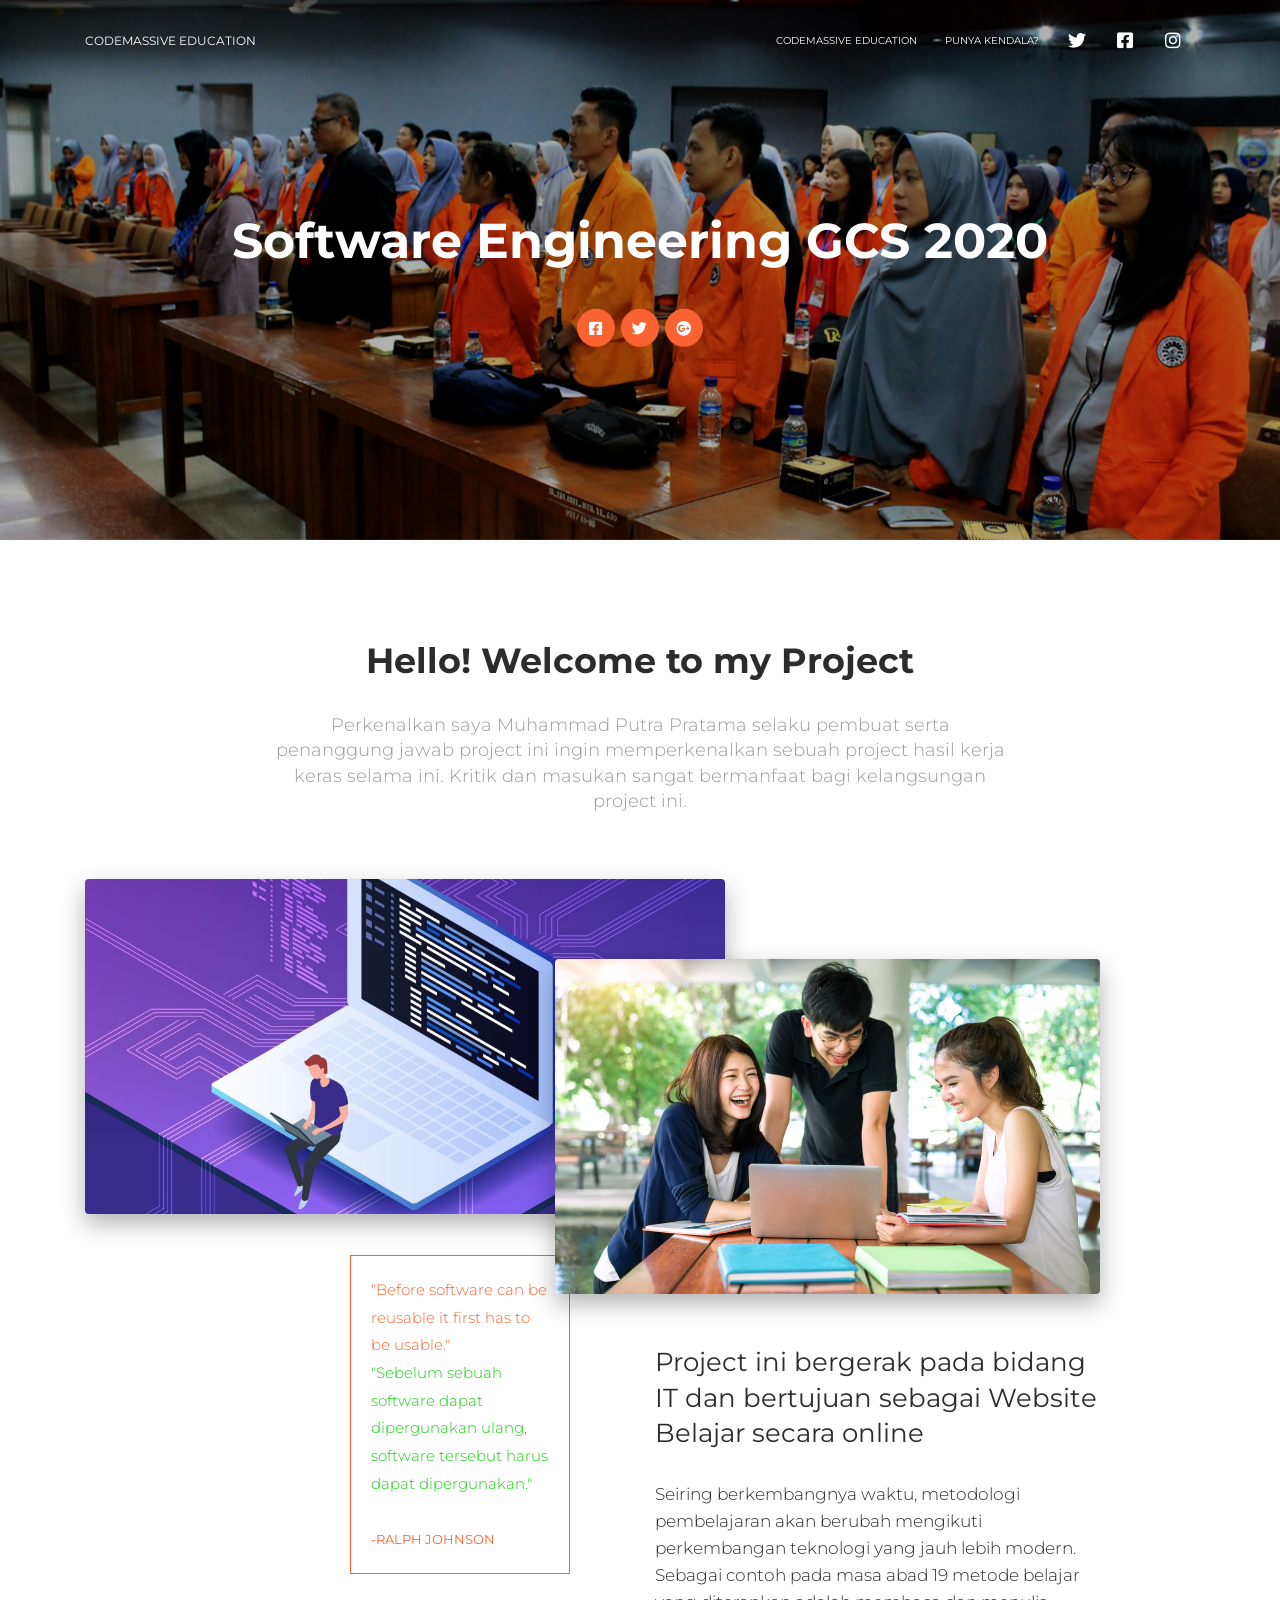
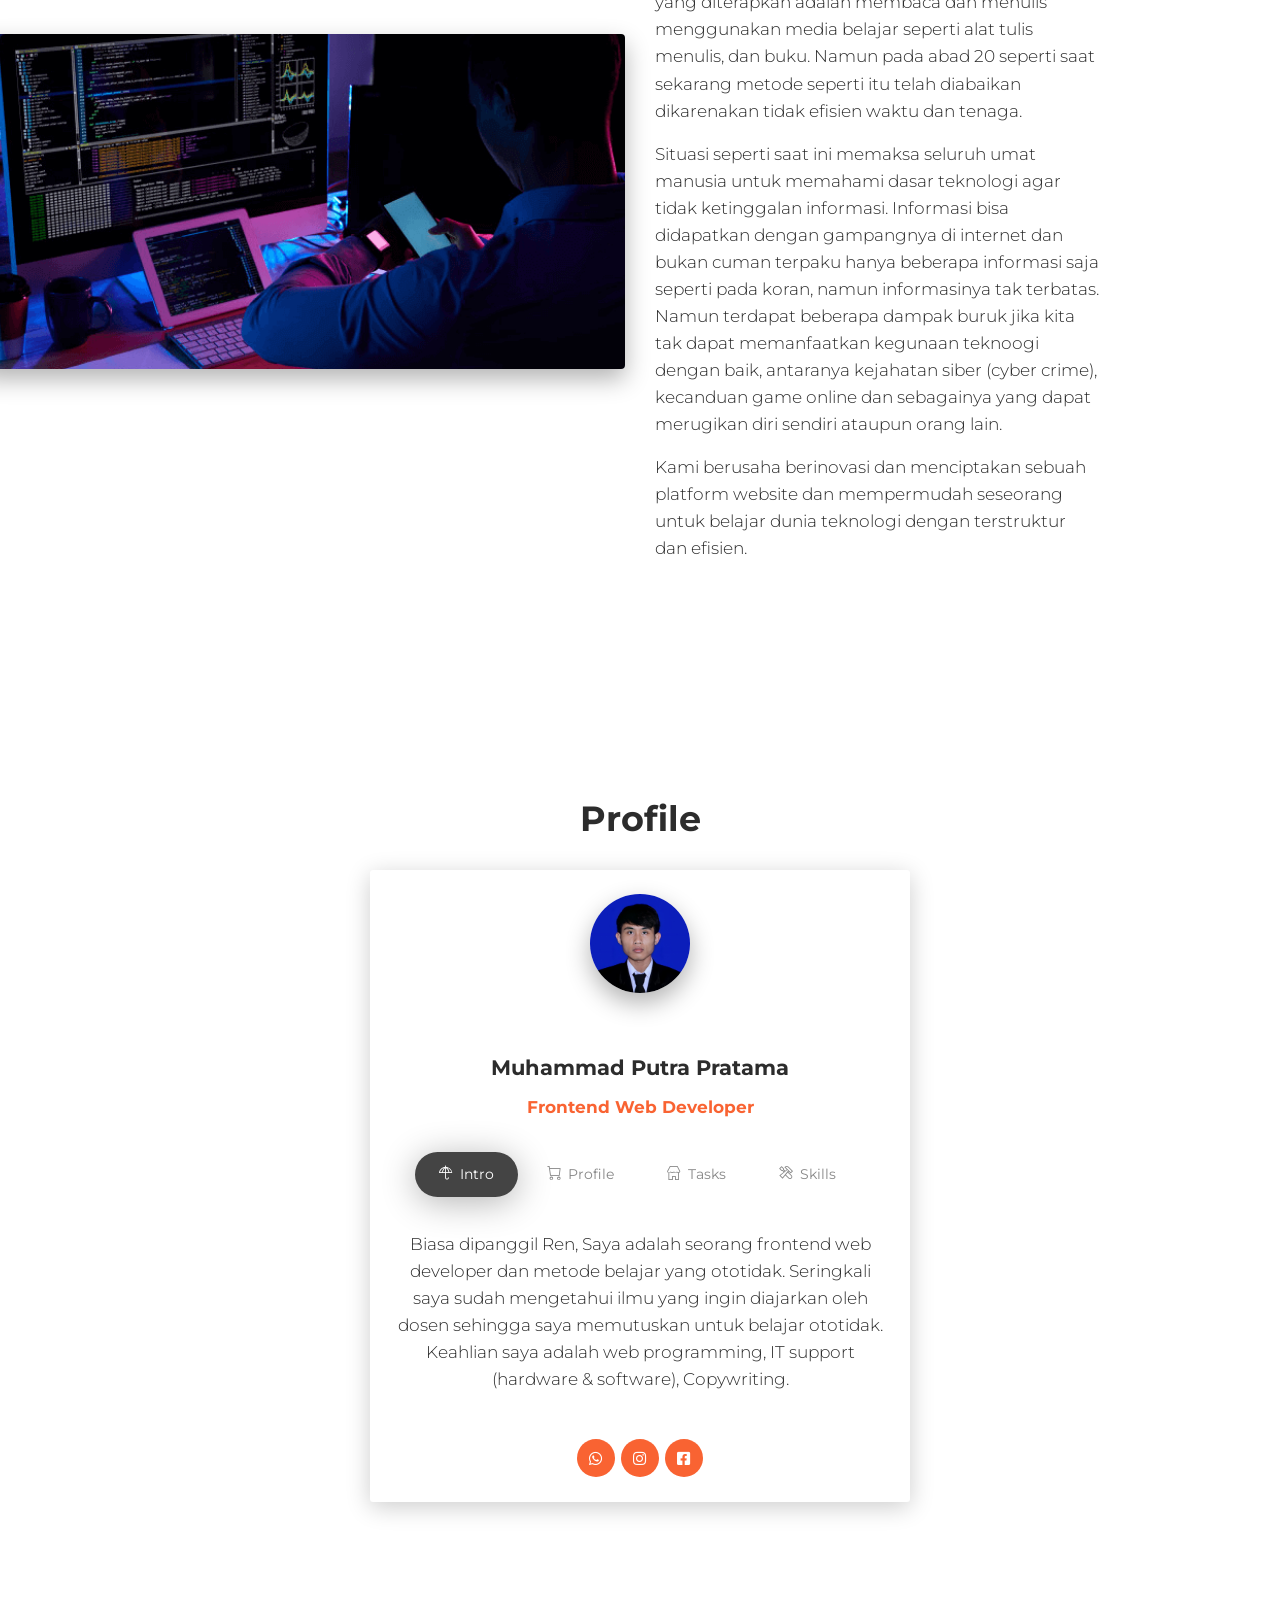
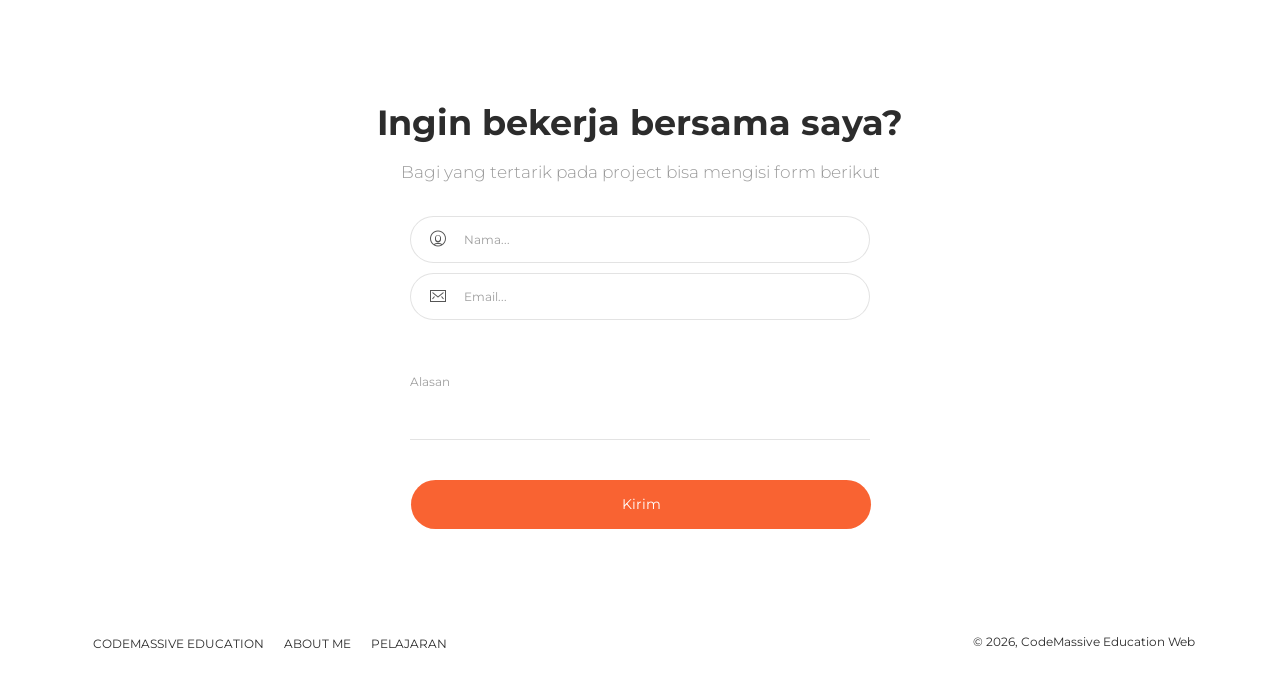
==== landingpage.html @ e796c3f4 "menambahkan file" ====
<!DOCTYPE html>
<html lang="id">

<head>
  <meta charset="utf-8" />
  <meta http-equiv="X-UA-Compatible" content="IE=edge,chrome=1" />
  <title>
    Landing Page | CodeMassive Education
  </title>
  <meta content='width=device-width, initial-scale=1.0, maximum-scale=1.0, user-scalable=0, shrink-to-fit=no' name='viewport' />
  <link href="https://fonts.googleapis.com/css?family=Montserrat:400,700,200" rel="stylesheet" />
  <link rel="stylesheet" href="https://use.fontawesome.com/releases/v5.7.1/css/all.css" integrity="sha384-fnmOCqbTlWIlj8LyTjo7mOUStjsKC4pOpQbqyi7RrhN7udi9RwhKkMHpvLbHG9Sr" crossorigin="anonymous">
  <link href="./assets/css/bootstrap.min.css" rel="stylesheet" />
  <link href="./assets/css/now-ui-kit.css?v=1.3.0" rel="stylesheet" />

</head>

<body class="landing-page sidebar-collapse">
  <!-- Navbar -->
  <nav class="navbar navbar-expand-lg bg-primary fixed-top navbar-transparent " color-on-scroll="400">
    <div class="container">
      <div class="navbar-translate">
        <a class="navbar-brand" href="./index.html" rel="tooltip" title="Komunitas Belajar IT khususnya Software Engineering" data-placement="bottom" target="_blank">
            CodeMassive Education
        </a>
        <button class="navbar-toggler navbar-toggler" type="button" data-toggle="collapse" data-target="#navigation" aria-controls="navigation-index" aria-expanded="false" aria-label="Toggle navigation">
          <span class="navbar-toggler-bar top-bar"></span>
          <span class="navbar-toggler-bar middle-bar"></span>
          <span class="navbar-toggler-bar bottom-bar"></span>
        </button>
      </div>
      <div class="collapse navbar-collapse justify-content-end" id="navigation" data-nav-image="./assets/img/blurred-image-1.jpg">
        <ul class="navbar-nav">
          <li class="nav-item">
            <a class="nav-link" href="./index.html">CodeMassive Education</a>
          </li>
          <li class="nav-item">
            <a class="nav-link" href="https://www.instagram.com/_iamrenn">Punya Kendala?</a>
          </li>
          <li class="nav-item">
            <a class="nav-link" rel="tooltip" title="Ikuti Saya di LinkedIn" data-placement="bottom" href="https://www.linkedin.com/in/muhammad-putra-pratama-72271720a/" target="_blank">
              <i class="fab fa-twitter"></i>
              <p class="d-lg-none d-xl-none">LinkedIn</p>
            </a>
          </li>
          <li class="nav-item">
            <a class="nav-link" rel="tooltip" title="Pantau Saya di Facebook" data-placement="bottom" href="https://www.facebook.com/zpaver007" target="_blank">
              <i class="fab fa-facebook-square"></i>
              <p class="d-lg-none d-xl-none">Facebook</p>
            </a>
          </li>
          <li class="nav-item">
            <a class="nav-link" rel="tooltip" title="Lirik Saya di Instagram" data-placement="bottom" href="https://www.instagram.com/_iamrenn" target="_blank">
              <i class="fab fa-instagram"></i>
              <p class="d-lg-none d-xl-none">Instagram</p>
            </a>
          </li>
        </ul>
      </div>
    </div>
  </nav>
  <!-- End Navbar -->
  <div class="wrapper">
    <div class="page-header page-header-small">
      <div class="page-header-image" data-parallax="true" style="background-image: url('./assets/img/1.jpeg');">
      </div>
      <div class="content-center">
        <div class="container">
          <h1 class="title">Software Engineering GCS 2020</h1>
          <div class="text-center">
            <a href="#" class="btn btn-primary btn-icon btn-round">
              <i class="fab fa-facebook-square"></i>
            </a>
            <a href="#" class="btn btn-primary btn-icon btn-round">
              <i class="fab fa-twitter"></i>
            </a>
            <a href="#" class="btn btn-primary btn-icon btn-round">
              <i class="fab fa-google-plus"></i>
            </a>
          </div>
        </div>
      </div>
    </div>
    <div class="section section-about-us">
      <div class="container">
        <div class="row">
          <div class="col-md-8 ml-auto mr-auto text-center">
            <h2 class="title">Hello! Welcome to my Project</h2>
            <h5 class="description">Perkenalkan saya Muhammad Putra Pratama selaku pembuat serta penanggung jawab project ini ingin memperkenalkan sebuah project hasil kerja keras selama ini. Kritik dan masukan sangat bermanfaat bagi kelangsungan project ini.</h5>
          </div>
        </div>
        <div class="separator separator-primary"></div>
        <div class="section-story-overview">
          <div class="row">
            <div class="col-md-6">
              <div class="image-container image-left" style="background-image: url('./assets/img/bg00.jpg')">
               
                <p class="blockquote blockquote-primary">"Before software can be reusable it first has to be usable."<br>
                  <span class="text-success">"Sebelum sebuah software dapat dipergunakan ulang, software tersebut harus dapat dipergunakan."</span>
                  <br>
                  <br>
                  <small>-Ralph Johnson</small>
                </p>
              </div>
           
              <div class="image-container" style="background-image: url('./assets/img/internship-rendi-photo-backend.png')"></div>
            </div>
            <div class="col-md-5">
             
              <div class="image-container image-right" style="background-image: url('./assets/img/shutterstock_660705379-1.jpg')"></div>
              <h3>Project ini bergerak pada bidang IT dan bertujuan sebagai Website Belajar secara online</h3>
              <p>Seiring berkembangnya waktu, metodologi pembelajaran akan berubah mengikuti perkembangan teknologi yang jauh lebih modern. Sebagai contoh pada masa abad 19 metode belajar yang diterapkan adalah membaca dan menulis menggunakan media belajar seperti alat tulis menulis, dan buku. Namun pada abad 20 seperti saat sekarang metode seperti itu telah diabaikan dikarenakan tidak efisien waktu dan tenaga.
              </p>
              <p>
                Situasi seperti saat ini memaksa seluruh umat manusia untuk memahami dasar teknologi agar tidak ketinggalan informasi. Informasi bisa didapatkan dengan gampangnya di internet dan bukan cuman terpaku hanya beberapa informasi saja seperti pada koran, namun informasinya tak terbatas. Namun terdapat beberapa dampak buruk jika kita tak dapat memanfaatkan kegunaan teknoogi dengan baik, antaranya kejahatan siber (cyber crime), kecanduan game online dan sebagainya yang dapat merugikan diri sendiri ataupun orang lain.
              </p>
              <p>Kami berusaha berinovasi dan menciptakan sebuah platform website dan mempermudah seseorang untuk belajar dunia teknologi dengan terstruktur dan efisien. 
              </p>
            </div>
          </div>
        </div>
      </div>
    </div>
    <div class="section section-team text-center" >
      <div class="container">
        <h2 class="title">Profile</h2>
        <div class="team">
          <div class="row">
            <div class="col-md-10 ml-auto col-xl-6 mr-auto">
              <div class="card">
                <div class="team-player">
                  <img src="./assets/img/1627212950289.jpg" alt="Thumbnail Image" class="rounded-circle img-fluid img-raised mt-4">
                  <h4 class="title">Muhammad Putra Pratama</h4>
                  <p class="category text-primary">Frontend Web Developer</p>
                    <div class="card-header">
                      <ul class="nav nav-tabs justify-content-center" role="tablist">
                        <li class="nav-item">
                          <a class="nav-link active" data-toggle="tab" href="#intro" role="tab">
                            <i class="now-ui-icons objects_umbrella-13"></i> Intro
                          </a>
                        </li>
                        <li class="nav-item">
                          <a class="nav-link" data-toggle="tab" href="#profile" role="tab">
                            <i class="now-ui-icons shopping_cart-simple"></i> Profile
                          </a>
                        </li>
                        <li class="nav-item">
                          <a class="nav-link" data-toggle="tab" href="#tugas" role="tab">
                            <i class="now-ui-icons shopping_shop"></i> Tasks
                          </a>
                        </li>
                        <li class="nav-item">
                          <a class="nav-link" data-toggle="tab" href="#skills" role="tab">
                            <i class="now-ui-icons ui-2_settings-90"></i> Skills
                          </a>
                        </li>
                      </ul>
                    </div>
                    <div class="card-body">
                      <!-- Tab panes -->
                      <div class="tab-content text-center">
                        <div class="tab-pane active" id="intro" role="tabpanel">
                          <p>Biasa dipanggil Ren, Saya adalah seorang frontend web developer dan metode belajar yang ototidak. Seringkali saya sudah mengetahui ilmu yang ingin diajarkan oleh dosen sehingga saya memutuskan untuk  belajar ototidak. Keahlian saya adalah web programming, IT support (hardware & software), Copywriting.</p>
                        </div>
                        <div class="tab-pane" id="profile" role="tabpanel">
                          <p>Nama Lengkap <span class="text-primary">Muhammad Putra Pratama</span><br>
                            TTL <span class="text-primary">Padang Sappa, 01 Januari 2002</span><br>
                            Alamat <span class="text-primary">Jl. Goa Ria no.17b Sudiang, Kec. Biring Kanaya Kota Makassar</span><br>
                            Hobi <span class="text-primary">Game, Musik</span><br>
                            Ketertarikan <span class="text-primary">Web Development</span>
                            

                          </p>
                        </div>
                        <div class="tab-pane" id="tugas" role="tabpanel">
                          <p>
                            Membuat wireframe sebuah website<br>
                            Mengatur tata letak (layout) halaman<br>
                            Memaksimalkan kenyamanan tampilan untuk kepuasan users<br>
                          </p>
                        </div>
                        <div class="tab-pane" id="skills" role="tabpanel">
                          <p>
                            Java Programming<br>
                            HTML, CSS<br>
                            Javascript<br>
                            Bootstrap, Angular.js<br>
                            PHP & MySQL<br>
                            Graphic Design (ex. Photoshop)
                          </p>
                        </div>
                      </div>
                    </div>
                  <a href="https://wa.me/+6281345275818" class="btn btn-primary btn-icon btn-round" target="_blank"><i class="fab fa-whatsapp"></i></a>
                  <a href="https://www.instagram.com/_iamrenn" class="btn btn-primary btn-icon btn-round" target="_blank"><i class="fab fa-instagram"></i></a>
                  <a href="https://www.facebook.com/zpaver007" class="btn btn-primary btn-icon btn-round" target="_blank"><i class="fab fa-facebook-square"></i></a>
                </div>
              </div>
            </div>
            
          </div>
        </div>
      </div>
    </div>
    <div class="section section-contact-us text-center">
      <div class="container">
        <h2 class="title">Ingin bekerja bersama saya?</h2>
        <p class="description">Bagi yang tertarik pada project bisa mengisi form berikut</p>
        <div class="row">
          <div class="col-lg-6 text-center col-md-8 ml-auto mr-auto">
            <div class="input-group input-lg">
              <div class="input-group-prepend">
                <span class="input-group-text">
                  <i class="now-ui-icons users_circle-08"></i>
                </span>
              </div>
              <input type="text" class="form-control" placeholder="Nama...">
            </div>
            <div class="input-group input-lg">
              <div class="input-group-prepend">
                <span class="input-group-text">
                  <i class="now-ui-icons ui-1_email-85"></i>
                </span>
              </div>
              <input type="text" class="form-control" placeholder="Email...">
            </div>
            <div class="textarea-container">
              <textarea class="form-control" name="name" rows="4" cols="80" placeholder="Alasan "></textarea>
            </div>
            <div class="send-button">
              <a href="#pablo" class="btn btn-primary btn-round btn-block btn-lg">Kirim</a>
            </div>
          </div>
        </div>
      </div>
    </div>
    <footer class="footer">
      <div class=" container ">
        <nav>
          <ul>
            <li>
              <a href="./index.html">
                CodeMassive Education
              </a>
            </li>
            <li>
              <a href="./profile.html">
                About Me
              </a>
            </li>
            <li>
              <a href="./comingsoon.html">
                Pelajaran
              </a>
            </li>
          </ul>
        </nav>
        <div class="copyright" id="copyright">
          &copy;
          <script>
            document.getElementById('copyright').appendChild(document.createTextNode(new Date().getFullYear()))
          </script>, CodeMassive Education Web
        </div>
      </div>
    </footer>
  </div>

  <script src="./assets/js/core/jquery.min.js" type="text/javascript"></script>
  <script src="./assets/js/core/popper.min.js" type="text/javascript"></script>
  <script src="./assets/js/core/bootstrap.min.js" type="text/javascript"></script>
  <script src="./assets/js/plugins/bootstrap-switch.js"></script>
  <script src="./assets/js/plugins/nouislider.min.js" type="text/javascript"></script>
  <script src="./assets/js/plugins/bootstrap-datepicker.js" type="text/javascript"></script>
  <script src="./assets/js/now-ui-kit.js?v=1.3.0" type="text/javascript"></script>
</body>

</html>
---- assets/css/now-ui-kit.css ----
.bootstrap-switch {
  display: inline-block;
  direction: ltr;
  cursor: pointer;
  border-radius: 30px;
  border: 0;
  position: relative;
  text-align: left;
  margin-bottom: 10px;
  line-height: 8px;
  width: 59px !important;
  height: 22px;
  outline: none;
  z-index: 0;
  -webkit-user-select: none;
  -moz-user-select: none;
  -ms-user-select: none;
  user-select: none;
  vertical-align: middle;
  -webkit-transition: border-color ease-in-out .15s, box-shadow ease-in-out .15s;
  transition: border-color ease-in-out .15s, box-shadow ease-in-out .15s;
  margin-right: 20px;
  background: rgba(44, 44, 44, 0.2);
}

.bootstrap-switch .bootstrap-switch-container {
  display: inline-flex;
  top: 0;
  height: 22px;
  border-radius: 4px;
  -webkit-transform: translate3d(0, 0, 0);
  transform: translate3d(0, 0, 0);
  width: 100px !important;
}

.bootstrap-switch .bootstrap-switch-handle-on,
.bootstrap-switch .bootstrap-switch-handle-off,
.bootstrap-switch .bootstrap-switch-label {
  -webkit-box-sizing: border-box;
  -moz-box-sizing: border-box;
  box-sizing: border-box;
  cursor: pointer;
  display: inline-block !important;
  height: 100%;
  color: #fff;
  padding: 6px 12px;
  font-size: 11px;
  text-indent: -5px;
  line-height: 15px;
  -webkit-transition: 0.25s ease-out;
  transition: 0.25s ease-out;
}

.bootstrap-switch .bootstrap-switch-handle-on,
.bootstrap-switch .bootstrap-switch-handle-off {
  text-align: center;
  z-index: 1;
  float: left;
  line-height: 11px;
  width: 50% !important;
}

.bootstrap-switch .bootstrap-switch-handle-on.bootstrap-switch-brown,
.bootstrap-switch .bootstrap-switch-handle-off.bootstrap-switch-brown {
  color: #fff;
  background: #f96332;
}

.bootstrap-switch .bootstrap-switch-handle-on.bootstrap-switch-blue,
.bootstrap-switch .bootstrap-switch-handle-off.bootstrap-switch-blue {
  color: #fff;
  background: #2CA8FF;
}

.bootstrap-switch .bootstrap-switch-handle-on.bootstrap-switch-green,
.bootstrap-switch .bootstrap-switch-handle-off.bootstrap-switch-green {
  color: #fff;
  background: #18ce0f;
}

.bootstrap-switch .bootstrap-switch-handle-on.bootstrap-switch-orange,
.bootstrap-switch .bootstrap-switch-handle-off.bootstrap-switch-orange {
  background: #FFB236;
  color: #fff;
}

.bootstrap-switch .bootstrap-switch-handle-on.bootstrap-switch-red,
.bootstrap-switch .bootstrap-switch-handle-off.bootstrap-switch-red {
  color: #fff;
  background: #FF3636;
}

.bootstrap-switch .bootstrap-switch-handle-on.bootstrap-switch-default,
.bootstrap-switch .bootstrap-switch-handle-off.bootstrap-switch-default {
  color: #fff;
}

.bootstrap-switch .bootstrap-switch-label {
  text-align: center;
  z-index: 100;
  color: #333333;
  background: #ffffff;
  width: 22px !important;
  height: 22px !important;
  margin: 0px -11px;
  border-radius: 20px;
  position: absolute;
  float: left;
  top: 0;
  left: 50%;
  padding: 0;
  box-shadow: 0 1px 11px rgba(0, 0, 0, 0.25);
}

.bootstrap-switch.bootstrap-switch-off .bootstrap-switch-label {
  background-color: rgba(23, 23, 23, 0.4);
}

.bootstrap-switch.bootstrap-switch-on:hover .bootstrap-switch-label {
  width: 27px !important;
  margin-left: -16px;
}

.bootstrap-switch.bootstrap-switch-off:hover .bootstrap-switch-label {
  width: 27px !important;
  margin-left: -11px;
}

.bootstrap-switch .bootstrap-switch-handle-on {
  border-bottom-left-radius: 3px;
  border-top-left-radius: 3px;
}

.bootstrap-switch .bootstrap-switch-handle-off {
  text-indent: 6px;
}

.bootstrap-switch input[type='radio'],
.bootstrap-switch input[type='checkbox'] {
  position: absolute !important;
  top: 0;
  left: 0;
  opacity: 0;
  filter: alpha(opacity=0);
  z-index: -1;
}

.bootstrap-switch input[type='radio'].form-control,
.bootstrap-switch input[type='checkbox'].form-control {
  height: auto;
}

.bootstrap-switch.bootstrap-switch-mini .bootstrap-switch-handle-on,
.bootstrap-switch.bootstrap-switch-mini .bootstrap-switch-handle-off,
.bootstrap-switch.bootstrap-switch-mini .bootstrap-switch-label {
  padding: 1px 5px;
  font-size: 12px;
  line-height: 1.5;
}

.bootstrap-switch.bootstrap-switch-small .bootstrap-switch-handle-on,
.bootstrap-switch.bootstrap-switch-small .bootstrap-switch-handle-off,
.bootstrap-switch.bootstrap-switch-small .bootstrap-switch-label {
  padding: 5px 10px;
  font-size: 12px;
  line-height: 1.5;
}

.bootstrap-switch.bootstrap-switch-large .bootstrap-switch-handle-on,
.bootstrap-switch.bootstrap-switch-large .bootstrap-switch-handle-off,
.bootstrap-switch.bootstrap-switch-large .bootstrap-switch-label {
  padding: 6px 16px;
  font-size: 18px;
  line-height: 1.33;
}

.bootstrap-switch.bootstrap-switch-disabled,
.bootstrap-switch.bootstrap-switch-readonly,
.bootstrap-switch.bootstrap-switch-indeterminate {
  cursor: default !important;
}

.bootstrap-switch.bootstrap-switch-disabled .bootstrap-switch-handle-on,
.bootstrap-switch.bootstrap-switch-readonly .bootstrap-switch-handle-on,
.bootstrap-switch.bootstrap-switch-indeterminate .bootstrap-switch-handle-on,
.bootstrap-switch.bootstrap-switch-disabled .bootstrap-switch-handle-off,
.bootstrap-switch.bootstrap-switch-readonly .bootstrap-switch-handle-off,
.bootstrap-switch.bootstrap-switch-indeterminate .bootstrap-switch-handle-off,
.bootstrap-switch.bootstrap-switch-disabled .bootstrap-switch-label,
.bootstrap-switch.bootstrap-switch-readonly .bootstrap-switch-label,
.bootstrap-switch.bootstrap-switch-indeterminate .bootstrap-switch-label {
  opacity: 0.5;
  filter: alpha(opacity=50);
  cursor: default !important;
}

.bootstrap-switch.bootstrap-switch-animate .bootstrap-switch-container {
  -webkit-transition: margin-left 0.5s;
  transition: margin-left 0.5s;
}

.bootstrap-switch.bootstrap-switch-inverse .bootstrap-switch-handle-on {
  border-bottom-left-radius: 0;
  border-top-left-radius: 0;
  border-bottom-right-radius: 3px;
  border-top-right-radius: 3px;
}

.bootstrap-switch.bootstrap-switch-inverse .bootstrap-switch-handle-off {
  border-bottom-right-radius: 0;
  border-top-right-radius: 0;
  border-bottom-left-radius: 3px;
  border-top-left-radius: 3px;
}

.bootstrap-switch.bootstrap-switch-on .bootstrap-switch-container {
  margin-left: -2px !important;
}

.bootstrap-switch.bootstrap-switch-off .bootstrap-switch-container {
  margin-left: -39px !important;
}

.bootstrap-switch.bootstrap-switch-on .bootstrap-switch-label:before {
  background-color: #FFFFFF;
}

.bootstrap-switch.bootstrap-switch-on .bootstrap-switch-red~.bootstrap-switch-default {
  background-color: #FF3636;
}

.bootstrap-switch.bootstrap-switch-on .bootstrap-switch-orange~.bootstrap-switch-default {
  background-color: #FFB236;
}

.bootstrap-switch.bootstrap-switch-on .bootstrap-switch-green~.bootstrap-switch-default {
  background-color: #18ce0f;
}

.bootstrap-switch.bootstrap-switch-on .bootstrap-switch-brown~.bootstrap-switch-default {
  background-color: #f96332;
}

.bootstrap-switch.bootstrap-switch-on .bootstrap-switch-blue~.bootstrap-switch-default {
  background-color: #2CA8FF;
}

.bootstrap-switch.bootstrap-switch-off .bootstrap-switch-red,
.bootstrap-switch.bootstrap-switch-off .bootstrap-switch-brown,
.bootstrap-switch.bootstrap-switch-off .bootstrap-switch-blue,
.bootstrap-switch.bootstrap-switch-off .bootstrap-switch-orange,
.bootstrap-switch.bootstrap-switch-off .bootstrap-switch-green {
  background-color: #E3E3E3;
}

.bootstrap-switch-off .bootstrap-switch-handle-on {
  opacity: 0;
}

.bootstrap-switch-on .bootstrap-switch-handle-off {
  opacity: 0;
}

/*! nouislider - 13.1.4 */

/* Functional styling;
 * These styles are required for noUiSlider to function.
 * You don't need to change these rules to apply your design.
 */

.noUi-target,
.noUi-target * {
  -webkit-touch-callout: none;
  -webkit-tap-highlight-color: rgba(0, 0, 0, 0);
  -webkit-user-select: none;
  -ms-touch-action: none;
  touch-action: none;
  -ms-user-select: none;
  -moz-user-select: none;
  user-select: none;
  -moz-box-sizing: border-box;
  box-sizing: border-box;
}

.noUi-target {
  position: relative;
  direction: ltr;
}

.noUi-base,
.noUi-connects {
  width: 100%;
  height: 100%;
  position: relative;
  z-index: 1;
}

/* Wrapper for all connect elements.
 */

.noUi-connects {
  overflow: hidden;
  z-index: 0;
}

.noUi-connect,
.noUi-origin {
  will-change: transform;
  position: absolute;
  z-index: 1;
  top: 0;
  left: 0;
  height: 100%;
  width: 100%;
  -ms-transform-origin: 0 0;
  -webkit-transform-origin: 0 0;
  transform-origin: 0 0;
}

/* Offset direction
 */

html:not([dir="rtl"]) .noUi-horizontal .noUi-origin {
  left: auto;
  right: 0;
}

/* Give origins 0 height/width so they don't interfere with clicking the
 * connect elements.
 */

.noUi-vertical .noUi-origin {
  width: 0;
}

.noUi-horizontal .noUi-origin {
  height: 0;
}

.noUi-handle {
  position: absolute;
}

.noUi-state-tap .noUi-connect,
.noUi-state-tap .noUi-origin {
  -webkit-transition: transform 0.3s;
  transition: transform 0.3s;
}

.noUi-state-drag * {
  cursor: inherit !important;
}

/* Slider size and handle placement;
 */

.noUi-horizontal {
  height: 1px;
}

.p-logo{
  width: 224px;
  height: 242px;
  opacity: 0.5;
  
}

.noUi-horizontal .noUi-handle {
  border-radius: 50%;
  background-color: #FFFFFF;
  box-shadow: 0 1px 13px 0 rgba(0, 0, 0, 0.2);
  height: 15px;
  width: 15px;
  cursor: pointer;
  margin-top: -7px;
  outline: none;
}

.noUi-vertical {
  width: 18px;
}

.noUi-vertical .noUi-handle {
  width: 28px;
  height: 34px;
  left: -6px;
  top: -17px;
}

html:not([dir="rtl"]) .noUi-horizontal .noUi-handle {
  right: -15px;
  left: auto;
}

/* Styling;
 * Giving the connect element a border radius causes issues with using transform: scale
 */

.noUi-target {
  background-color: rgba(182, 182, 182, 0.3);
  border-radius: 3px;
}

.noUi-connects {
  border-radius: 3px;
}

.noUi-connect {
  background: #888888;
  border-radius: 3px;
  -webkit-transition: background 450ms;
  transition: background 450ms;
}

/* Handles and cursors;
 */

.noUi-draggable {
  cursor: ew-resize;
}

.noUi-vertical .noUi-draggable {
  cursor: ns-resize;
}

.noUi-handle {
  border-radius: 3px;
  background: #FFF;
  cursor: default;
  box-shadow: inset 0 0 1px #FFF, inset 0 1px 7px #EBEBEB, 0 3px 6px -3px #BBB;
  -webkit-transition: 300ms ease 0s;
  -moz-transition: 300ms ease 0s;
  -ms-transition: 300ms ease 0s;
  -o-transform: 300ms ease 0s;
  transition: 300ms ease 0s;
}

.noUi-active {
  -webkit-transform: scale3d(1.5, 1.5, 1);
  -moz-transform: scale3d(1.5, 1.5, 1);
  -ms-transform: scale3d(1.5, 1.5, 1);
  -o-transform: scale3d(1.5, 1.5, 1);
  transform: scale3d(1.5, 1.5, 1);
}

/* Handle stripes;
 */

.noUi-handle:before,
.noUi-handle:after {
  display: none;
}

.noUi-handle:after {
  left: 17px;
}

.noUi-vertical .noUi-handle:before,
.noUi-vertical .noUi-handle:after {
  width: 14px;
  height: 1px;
  left: 6px;
  top: 14px;
}

.noUi-vertical .noUi-handle:after {
  top: 17px;
}

/* Disabled state;
 */

[disabled] .noUi-connect {
  background: #B8B8B8;
}

[disabled].noUi-target,
[disabled].noUi-handle,
[disabled] .noUi-handle {
  cursor: not-allowed;
}

/* Base;
 *
 */

.noUi-pips,
.noUi-pips * {
  -moz-box-sizing: border-box;
  box-sizing: border-box;
}

.noUi-pips {
  position: absolute;
  color: #999;
}

/* Values;
 *
 */

.noUi-value {
  position: absolute;
  white-space: nowrap;
  text-align: center;
}

.noUi-value-sub {
  color: #ccc;
  font-size: 10px;
}

/* Markings;
 *
 */

.noUi-marker {
  position: absolute;
  background: #CCC;
}

.noUi-marker-sub {
  background: #AAA;
}

.noUi-marker-large {
  background: #AAA;
}

/* Horizontal layout;
 *
 */

.noUi-pips-horizontal {
  padding: 10px 0;
  height: 80px;
  top: 100%;
  left: 0;
  width: 100%;
}

.noUi-value-horizontal {
  -webkit-transform: translate(-50%, 50%);
  transform: translate(-50%, 50%);
}

.noUi-rtl .noUi-value-horizontal {
  -webkit-transform: translate(50%, 50%);
  transform: translate(50%, 50%);
}

.noUi-marker-horizontal.noUi-marker {
  margin-left: -1px;
  width: 2px;
  height: 5px;
}

.noUi-marker-horizontal.noUi-marker-sub {
  height: 10px;
}

.noUi-marker-horizontal.noUi-marker-large {
  height: 15px;
}

/* Vertical layout;
 *
 */

.noUi-pips-vertical {
  padding: 0 10px;
  height: 100%;
  top: 0;
  left: 100%;
}

.noUi-value-vertical {
  -webkit-transform: translate(0, -50%);
  transform: translate(0, -50%, 0);
  padding-left: 25px;
}

.noUi-rtl .noUi-value-vertical {
  -webkit-transform: translate(0, 50%);
  transform: translate(0, 50%);
}

.noUi-marker-vertical.noUi-marker {
  width: 5px;
  height: 2px;
  margin-top: -1px;
}

.noUi-marker-vertical.noUi-marker-sub {
  width: 10px;
}

.noUi-marker-vertical.noUi-marker-large {
  width: 15px;
}

.noUi-tooltip {
  display: block;
  position: absolute;
  border: 1px solid #D9D9D9;
  border-radius: 3px;
  background: #fff;
  color: #000;
  padding: 5px;
  text-align: center;
  white-space: nowrap;
}

.noUi-horizontal .noUi-tooltip {
  -webkit-transform: translate(-50%, 0);
  transform: translate(-50%, 0);
  left: 50%;
  bottom: 120%;
}

.noUi-vertical .noUi-tooltip {
  -webkit-transform: translate(0, -50%);
  transform: translate(0, -50%);
  top: 50%;
  right: 120%;
}

.slider.slider-neutral .noUi-connect,
.slider.slider-neutral.noUi-connect {
  background-color: #FFFFFF;
}

.slider.slider-neutral.noUi-target {
  background-color: rgba(255, 255, 255, 0.3);
}

.slider.slider-neutral .noUi-handle {
  background-color: #FFFFFF;
}

.slider.slider-primary .noUi-connect,
.slider.slider-primary.noUi-connect {
  background-color: #f96332;
}

.slider.slider-primary.noUi-target {
  background-color: rgba(249, 99, 50, 0.3);
}

.slider.slider-primary .noUi-handle {
  background-color: #f96332;
}

.slider.slider-info .noUi-connect,
.slider.slider-info.noUi-connect {
  background-color: #2CA8FF;
}

.slider.slider-info.noUi-target {
  background-color: rgba(44, 168, 255, 0.3);
}

.slider.slider-info .noUi-handle {
  background-color: #2CA8FF;
}

.slider.slider-success .noUi-connect,
.slider.slider-success.noUi-connect {
  background-color: #18ce0f;
}

.slider.slider-success.noUi-target {
  background-color: rgba(24, 206, 15, 0.3);
}

.slider.slider-success .noUi-handle {
  background-color: #18ce0f;
}

.slider.slider-warning .noUi-connect,
.slider.slider-warning.noUi-connect {
  background-color: #FFB236;
}

.slider.slider-warning.noUi-target {
  background-color: rgba(255, 178, 54, 0.3);
}

.slider.slider-warning .noUi-handle {
  background-color: #FFB236;
}

.slider.slider-danger .noUi-connect,
.slider.slider-danger.noUi-connect {
  background-color: #FF3636;
}

.slider.slider-danger.noUi-target {
  background-color: rgba(255, 54, 54, 0.3);
}

.slider.slider-danger .noUi-handle {
  background-color: #FF3636;
}

/*!
 * Datepicker for Bootstrap v1.7.0-dev (https://github.com/uxsolutions/bootstrap-datepicker)
 *
 * Licensed under the Apache License v2.0 (http://www.apache.org/licenses/LICENSE-2.0)
 */

.datepicker {
  padding: 8px 6px;
  -webkit-border-radius: 4px;
  -moz-border-radius: 4px;
  border-radius: 4px;
  direction: ltr;
  -webkit-transform: translate3d(0, -40px, 0);
  -moz-transform: translate3d(0, -40px, 0);
  -o-transform: translate3d(0, -40px, 0);
  -ms-transform: translate3d(0, -40px, 0);
  transform: translate3d(0, -40px, 0);
  transition: all 0.3s cubic-bezier(0.215, 0.61, 0.355, 1) 0s, opacity 0.3s ease 0s, height 0s linear 0.35s;
  opacity: 0;
  filter: alpha(opacity=0);
  visibility: hidden;
  display: block;
  width: 254px;
  max-width: 254px;
}

.datepicker.dropdown-menu:before {
  display: none;
}

.datepicker.datepicker-primary {
  background-color: #f96332;
}

.datepicker.datepicker-primary th,
.datepicker.datepicker-primary .day div,
.datepicker.datepicker-primary table tr td span {
  color: #FFFFFF;
}

.datepicker.datepicker-primary:after {
  border-bottom-color: #f96332;
}

.datepicker.datepicker-primary.datepicker-orient-top:after {
  border-top-color: #f96332;
}

.datepicker.datepicker-primary .dow {
  color: rgba(255, 255, 255, 0.8);
}

.datepicker.datepicker-primary table tr td.old div,
.datepicker.datepicker-primary table tr td.new div,
.datepicker.datepicker-primary table tr td span.old,
.datepicker.datepicker-primary table tr td span.new {
  color: rgba(255, 255, 255, 0.4);
}

.datepicker.datepicker-primary table tr td span:hover,
.datepicker.datepicker-primary table tr td span.focused {
  background: rgba(255, 255, 255, 0.1);
}

.datepicker.datepicker-primary .datepicker-switch:hover,
.datepicker.datepicker-primary .prev:hover,
.datepicker.datepicker-primary .next:hover,
.datepicker.datepicker-primary tfoot tr th:hover {
  background: rgba(255, 255, 255, 0.2);
}

.datepicker.datepicker-primary table tr td.active div,
.datepicker.datepicker-primary table tr td.active:hover div,
.datepicker.datepicker-primary table tr td.active.disabled div,
.datepicker.datepicker-primary table tr td.active.disabled:hover div {
  background-color: #FFFFFF;
  color: #f96332;
}

.datepicker.datepicker-primary table tr td.day:hover div,
.datepicker.datepicker-primary table tr td.day.focused div {
  background: rgba(255, 255, 255, 0.2);
}

.datepicker.datepicker-primary table tr td.active:hover div,
.datepicker.datepicker-primary table tr td.active:hover:hover div,
.datepicker.datepicker-primary table tr td.active.disabled:hover div,
.datepicker.datepicker-primary table tr td.active.disabled:hover:hover div,
.datepicker.datepicker-primary table tr td.active:active div,
.datepicker.datepicker-primary table tr td.active:hover:active div,
.datepicker.datepicker-primary table tr td.active.disabled:active div,
.datepicker.datepicker-primary table tr td.active.disabled:hover:active div,
.datepicker.datepicker-primary table tr td.active.active div,
.datepicker.datepicker-primary table tr td.active:hover.active div,
.datepicker.datepicker-primary table tr td.active.disabled.active div,
.datepicker.datepicker-primary table tr td.active.disabled:hover.active div,
.datepicker.datepicker-primary table tr td.active.disabled div,
.datepicker.datepicker-primary table tr td.active:hover.disabled div,
.datepicker.datepicker-primary table tr td.active.disabled.disabled div,
.datepicker.datepicker-primary table tr td.active.disabled:hover.disabled div,
.datepicker.datepicker-primary table tr td.active[disabled] div,
.datepicker.datepicker-primary table tr td.active:hover[disabled] div,
.datepicker.datepicker-primary table tr td.active.disabled[disabled] div,
.datepicker.datepicker-primary table tr td.active.disabled:hover[disabled] div,
.datepicker.datepicker-primary table tr td span.active:hover,
.datepicker.datepicker-primary table tr td span.active:hover:hover,
.datepicker.datepicker-primary table tr td span.active.disabled:hover,
.datepicker.datepicker-primary table tr td span.active.disabled:hover:hover,
.datepicker.datepicker-primary table tr td span.active:active,
.datepicker.datepicker-primary table tr td span.active:hover:active,
.datepicker.datepicker-primary table tr td span.active.disabled:active,
.datepicker.datepicker-primary table tr td span.active.disabled:hover:active,
.datepicker.datepicker-primary table tr td span.active.active,
.datepicker.datepicker-primary table tr td span.active:hover.active,
.datepicker.datepicker-primary table tr td span.active.disabled.active,
.datepicker.datepicker-primary table tr td span.active.disabled:hover.active,
.datepicker.datepicker-primary table tr td span.active.disabled,
.datepicker.datepicker-primary table tr td span.active:hover.disabled,
.datepicker.datepicker-primary table tr td span.active.disabled.disabled,
.datepicker.datepicker-primary table tr td span.active.disabled:hover.disabled,
.datepicker.datepicker-primary table tr td span.active[disabled],
.datepicker.datepicker-primary table tr td span.active:hover[disabled],
.datepicker.datepicker-primary table tr td span.active.disabled[disabled],
.datepicker.datepicker-primary table tr td span.active.disabled:hover[disabled] {
  background-color: #FFFFFF;
}

.datepicker.datepicker-primary table tr td span.active:hover,
.datepicker.datepicker-primary table tr td span.active:hover:hover,
.datepicker.datepicker-primary table tr td span.active.disabled:hover,
.datepicker.datepicker-primary table tr td span.active.disabled:hover:hover,
.datepicker.datepicker-primary table tr td span.active:active,
.datepicker.datepicker-primary table tr td span.active:hover:active,
.datepicker.datepicker-primary table tr td span.active.disabled:active,
.datepicker.datepicker-primary table tr td span.active.disabled:hover:active,
.datepicker.datepicker-primary table tr td span.active.active,
.datepicker.datepicker-primary table tr td span.active:hover.active,
.datepicker.datepicker-primary table tr td span.active.disabled.active,
.datepicker.datepicker-primary table tr td span.active.disabled:hover.active,
.datepicker.datepicker-primary table tr td span.active.disabled,
.datepicker.datepicker-primary table tr td span.active:hover.disabled,
.datepicker.datepicker-primary table tr td span.active.disabled.disabled,
.datepicker.datepicker-primary table tr td span.active.disabled:hover.disabled,
.datepicker.datepicker-primary table tr td span.active[disabled],
.datepicker.datepicker-primary table tr td span.active:hover[disabled],
.datepicker.datepicker-primary table tr td span.active.disabled[disabled],
.datepicker.datepicker-primary table tr td span.active.disabled:hover[disabled] {
  color: #f96332;
}

.datepicker-inline {
  width: 220px;
}

.datepicker.datepicker-rtl {
  direction: rtl;
}

.datepicker.datepicker-rtl.dropdown-menu {
  left: auto;
}

.datepicker.datepicker-rtl table tr td span {
  float: right;
}

.datepicker-dropdown {
  top: 0;
  left: 0;
}

.datepicker-dropdown:before {
  content: '';
  display: inline-block;
  border-left: 7px solid transparent;
  border-right: 7px solid transparent;
  border-bottom: 7px solid transparent;
  border-top: 0;
  border-bottom-color: rgba(0, 0, 0, 0.2);
  position: absolute;
}

.datepicker-dropdown:after {
  content: '';
  display: inline-block;
  border-left: 6px solid transparent;
  border-right: 6px solid transparent;
  border-bottom: 6px solid #fff;
  border-top: 0;
  position: absolute;
}

.datepicker-dropdown.datepicker-orient-left:before {
  left: 6px;
}

.datepicker-dropdown.datepicker-orient-left:after {
  left: 7px;
}

.datepicker-dropdown.datepicker-orient-right:before {
  right: 6px;
}

.datepicker-dropdown.datepicker-orient-right:after {
  right: 7px;
}

.datepicker-dropdown.datepicker-orient-bottom:before {
  top: -7px;
}

.datepicker-dropdown.datepicker-orient-bottom:after {
  top: -6px;
}

.datepicker-dropdown.datepicker-orient-top:before {
  bottom: -7px;
  border-bottom: 0;
  border-top: 7px solid transparent;
}

.datepicker-dropdown.datepicker-orient-top:after {
  bottom: -6px;
  border-bottom: 0;
  border-top: 6px solid #fff;
}

.datepicker table {
  margin: 0;
  -webkit-touch-callout: none;
  -webkit-user-select: none;
  -khtml-user-select: none;
  -moz-user-select: none;
  -ms-user-select: none;
  user-select: none;
  width: 241px;
  max-width: 241px;
}

.datepicker .day div,
.datepicker th {
  -webkit-transition: all 300ms ease 0s;
  -moz-transition: all 300ms ease 0s;
  -o-transition: all 300ms ease 0s;
  -ms-transition: all 300ms ease 0s;
  transition: all 300ms ease 0s;
  text-align: center;
  width: 30px;
  height: 30px;
  line-height: 2.2;
  -webkit-border-radius: 4px;
  -moz-border-radius: 4px;
  border-radius: 50%;
  font-weight: 300;
  font-size: 14px;
  border: none;
  z-index: 1;
  position: relative;
  cursor: pointer;
}

.datepicker th {
  color: #f96332;
}

.table-condensed>tbody>tr>td,
.table-condensed>tbody>tr>th,
.table-condensed>tfoot>tr>td,
.table-condensed>tfoot>tr>th,
.table-condensed>thead>tr>td,
.table-condensed>thead>tr>th {
  padding: 2px;
  text-align: center;
  cursor: pointer;
}

.table-striped .datepicker table tr td,
.table-striped .datepicker table tr th {
  background-color: transparent;
}

.datepicker table tr td.day:hover div,
.datepicker table tr td.day.focused div {
  background: #eee;
  cursor: pointer;
}

.datepicker table tr td.old,
.datepicker table tr td.new {
  color: #888888;
}

.datepicker table tr td.disabled,
.datepicker table tr td.disabled:hover {
  background: none;
  color: #888888;
  cursor: default;
}

.datepicker table tr td.highlighted {
  background: #d9edf7;
  border-radius: 0;
}

.datepicker table tr td.today,
.datepicker table tr td.today:hover,
.datepicker table tr td.today.disabled,
.datepicker table tr td.today.disabled:hover {
  background-color: #fde19a;
  background-image: -moz-linear-gradient(to bottom, #fdd49a, #fdf59a);
  background-image: -ms-linear-gradient(to bottom, #fdd49a, #fdf59a);
  background-image: -webkit-gradient(linear, 0 0, 0 100%, from(#fdd49a), to(#fdf59a));
  background-image: -webkit-linear-gradient(to bottom, #fdd49a, #fdf59a);
  background-image: -o-linear-gradient(to bottom, #fdd49a, #fdf59a);
  background-image: linear-gradient(to bottom, #fdd49a, #fdf59a);
  background-repeat: repeat-x;
  filter: progid:DXImageTransform.Microsoft.gradient(startColorstr='#fdd49a', endColorstr='#fdf59a', GradientType=0);
  border-color: #fdf59a #fdf59a #fbed50;
  border-color: rgba(0, 0, 0, 0.1) rgba(0, 0, 0, 0.1) rgba(0, 0, 0, 0.25);
  filter: progid:DXImageTransform.Microsoft.gradient(enabled=false);
  color: #000;
}

.datepicker table tr td.today:hover,
.datepicker table tr td.today:hover:hover,
.datepicker table tr td.today.disabled:hover,
.datepicker table tr td.today.disabled:hover:hover,
.datepicker table tr td.today:active,
.datepicker table tr td.today:hover:active,
.datepicker table tr td.today.disabled:active,
.datepicker table tr td.today.disabled:hover:active,
.datepicker table tr td.today.active,
.datepicker table tr td.today:hover.active,
.datepicker table tr td.today.disabled.active,
.datepicker table tr td.today.disabled:hover.active,
.datepicker table tr td.today.disabled,
.datepicker table tr td.today:hover.disabled,
.datepicker table tr td.today.disabled.disabled,
.datepicker table tr td.today.disabled:hover.disabled,
.datepicker table tr td.today[disabled],
.datepicker table tr td.today:hover[disabled],
.datepicker table tr td.today.disabled[disabled],
.datepicker table tr td.today.disabled:hover[disabled] {
  background-color: #fdf59a;
}

.datepicker table tr td.today:active,
.datepicker table tr td.today:hover:active,
.datepicker table tr td.today.disabled:active,
.datepicker table tr td.today.disabled:hover:active,
.datepicker table tr td.today.active,
.datepicker table tr td.today:hover.active,
.datepicker table tr td.today.disabled.active,
.datepicker table tr td.today.disabled:hover.active {
  background-color: #fbf069 \9;
}

.datepicker table tr td.today:hover:hover {
  color: #000;
}

.datepicker table tr td.today.active:hover {
  color: #fff;
}

.datepicker table tr td.range,
.datepicker table tr td.range:hover,
.datepicker table tr td.range.disabled,
.datepicker table tr td.range.disabled:hover {
  background: #eee;
  -webkit-border-radius: 0;
  -moz-border-radius: 0;
  border-radius: 0;
}

.datepicker table tr td.range.today,
.datepicker table tr td.range.today:hover,
.datepicker table tr td.range.today.disabled,
.datepicker table tr td.range.today.disabled:hover {
  background-color: #f3d17a;
  background-image: -moz-linear-gradient(to bottom, #f3c17a, #f3e97a);
  background-image: -ms-linear-gradient(to bottom, #f3c17a, #f3e97a);
  background-image: -webkit-gradient(linear, 0 0, 0 100%, from(#f3c17a), to(#f3e97a));
  background-image: -webkit-linear-gradient(to bottom, #f3c17a, #f3e97a);
  background-image: -o-linear-gradient(to bottom, #f3c17a, #f3e97a);
  background-image: linear-gradient(to bottom, #f3c17a, #f3e97a);
  background-repeat: repeat-x;
  filter: progid:DXImageTransform.Microsoft.gradient(startColorstr='#f3c17a', endColorstr='#f3e97a', GradientType=0);
  border-color: #f3e97a #f3e97a #edde34;
  border-color: rgba(0, 0, 0, 0.1) rgba(0, 0, 0, 0.1) rgba(0, 0, 0, 0.25);
  filter: progid:DXImageTransform.Microsoft.gradient(enabled=false);
  -webkit-border-radius: 0;
  -moz-border-radius: 0;
  border-radius: 0;
}

.datepicker table tr td.range.today:hover,
.datepicker table tr td.range.today:hover:hover,
.datepicker table tr td.range.today.disabled:hover,
.datepicker table tr td.range.today.disabled:hover:hover,
.datepicker table tr td.range.today:active,
.datepicker table tr td.range.today:hover:active,
.datepicker table tr td.range.today.disabled:active,
.datepicker table tr td.range.today.disabled:hover:active,
.datepicker table tr td.range.today.active,
.datepicker table tr td.range.today:hover.active,
.datepicker table tr td.range.today.disabled.active,
.datepicker table tr td.range.today.disabled:hover.active,
.datepicker table tr td.range.today.disabled,
.datepicker table tr td.range.today:hover.disabled,
.datepicker table tr td.range.today.disabled.disabled,
.datepicker table tr td.range.today.disabled:hover.disabled,
.datepicker table tr td.range.today[disabled],
.datepicker table tr td.range.today:hover[disabled],
.datepicker table tr td.range.today.disabled[disabled],
.datepicker table tr td.range.today.disabled:hover[disabled] {
  background-color: #f3e97a;
}

.datepicker table tr td.range.today:active,
.datepicker table tr td.range.today:hover:active,
.datepicker table tr td.range.today.disabled:active,
.datepicker table tr td.range.today.disabled:hover:active,
.datepicker table tr td.range.today.active,
.datepicker table tr td.range.today:hover.active,
.datepicker table tr td.range.today.disabled.active,
.datepicker table tr td.range.today.disabled:hover.active {
  background-color: #efe24b \9;
}

.datepicker table tr td.selected,
.datepicker table tr td.selected:hover,
.datepicker table tr td.selected.disabled,
.datepicker table tr td.selected.disabled:hover {
  background-color: #9e9e9e;
  background-image: -moz-linear-gradient(to bottom, #b3b3b3, #808080);
  background-image: -ms-linear-gradient(to bottom, #b3b3b3, #808080);
  background-image: -webkit-gradient(linear, 0 0, 0 100%, from(#b3b3b3), to(#808080));
  background-image: -webkit-linear-gradient(to bottom, #b3b3b3, #808080);
  background-image: -o-linear-gradient(to bottom, #b3b3b3, #808080);
  background-image: linear-gradient(to bottom, #b3b3b3, #808080);
  background-repeat: repeat-x;
  filter: progid:DXImageTransform.Microsoft.gradient(startColorstr='#b3b3b3', endColorstr='#808080', GradientType=0);
  border-color: #808080 #808080 #595959;
  border-color: rgba(0, 0, 0, 0.1) rgba(0, 0, 0, 0.1) rgba(0, 0, 0, 0.25);
  filter: progid:DXImageTransform.Microsoft.gradient(enabled=false);
  color: #fff;
  text-shadow: 0 -1px 0 rgba(0, 0, 0, 0.25);
}

.datepicker table tr td.selected:hover,
.datepicker table tr td.selected:hover:hover,
.datepicker table tr td.selected.disabled:hover,
.datepicker table tr td.selected.disabled:hover:hover,
.datepicker table tr td.selected:active,
.datepicker table tr td.selected:hover:active,
.datepicker table tr td.selected.disabled:active,
.datepicker table tr td.selected.disabled:hover:active,
.datepicker table tr td.selected.active,
.datepicker table tr td.selected:hover.active,
.datepicker table tr td.selected.disabled.active,
.datepicker table tr td.selected.disabled:hover.active,
.datepicker table tr td.selected.disabled,
.datepicker table tr td.selected:hover.disabled,
.datepicker table tr td.selected.disabled.disabled,
.datepicker table tr td.selected.disabled:hover.disabled,
.datepicker table tr td.selected[disabled],
.datepicker table tr td.selected:hover[disabled],
.datepicker table tr td.selected.disabled[disabled],
.datepicker table tr td.selected.disabled:hover[disabled] {
  background-color: #808080;
}

.datepicker table tr td.selected:active,
.datepicker table tr td.selected:hover:active,
.datepicker table tr td.selected.disabled:active,
.datepicker table tr td.selected.disabled:hover:active,
.datepicker table tr td.selected.active,
.datepicker table tr td.selected:hover.active,
.datepicker table tr td.selected.disabled.active,
.datepicker table tr td.selected.disabled:hover.active {
  background-color: #666666 \9;
}

.datepicker table tr td.active div,
.datepicker table tr td.active:hover div,
.datepicker table tr td.active.disabled div,
.datepicker table tr td.active.disabled:hover div {
  background-color: #f96332;
  color: #FFFFFF;
  box-shadow: 0px 1px 10px 0px rgba(0, 0, 0, 0.2);
}

.datepicker table tr td.active:hover div,
.datepicker table tr td.active:hover:hover div,
.datepicker table tr td.active.disabled:hover div,
.datepicker table tr td.active.disabled:hover:hover div,
.datepicker table tr td.active:active div,
.datepicker table tr td.active:hover:active div,
.datepicker table tr td.active.disabled:active div,
.datepicker table tr td.active.disabled:hover:active div,
.datepicker table tr td.active.active div,
.datepicker table tr td.active:hover.active div,
.datepicker table tr td.active.disabled.active div,
.datepicker table tr td.active.disabled:hover.active div,
.datepicker table tr td.active.disabled div,
.datepicker table tr td.active:hover.disabled div,
.datepicker table tr td.active.disabled.disabled div,
.datepicker table tr td.active.disabled:hover.disabled div,
.datepicker table tr td.active[disabled] div,
.datepicker table tr td.active:hover[disabled] div,
.datepicker table tr td.active.disabled[disabled] div,
.datepicker table tr td.active.disabled:hover[disabled] div {
  background-color: #f96332;
}

.datepicker table tr td.active:active,
.datepicker table tr td.active:hover:active,
.datepicker table tr td.active.disabled:active,
.datepicker table tr td.active.disabled:hover:active,
.datepicker table tr td.active.active,
.datepicker table tr td.active:hover.active,
.datepicker table tr td.active.disabled.active,
.datepicker table tr td.active.disabled:hover.active {
  background-color: #003399 \9;
}

.datepicker table tr td span {
  display: block;
  width: 41px;
  height: 41px;
  line-height: 41px;
  float: left;
  margin: 1%;
  font-size: 14px;
  cursor: pointer;
  -webkit-border-radius: 50%;
  -moz-border-radius: 50%;
  border-radius: 50%;
}

.datepicker table tr td span:hover,
.datepicker table tr td span.focused {
  background: #eee;
}

.datepicker table tr td span.disabled,
.datepicker table tr td span.disabled:hover {
  background: none;
  color: #888888;
  cursor: default;
}

.datepicker table tr td span.active,
.datepicker table tr td span.active:hover,
.datepicker table tr td span.active.disabled,
.datepicker table tr td span.active.disabled:hover {
  color: #fff;
  background-color: #f96332;
}

.datepicker table tr td span.active:hover,
.datepicker table tr td span.active:hover:hover,
.datepicker table tr td span.active.disabled:hover,
.datepicker table tr td span.active.disabled:hover:hover,
.datepicker table tr td span.active:active,
.datepicker table tr td span.active:hover:active,
.datepicker table tr td span.active.disabled:active,
.datepicker table tr td span.active.disabled:hover:active,
.datepicker table tr td span.active.active,
.datepicker table tr td span.active:hover.active,
.datepicker table tr td span.active.disabled.active,
.datepicker table tr td span.active.disabled:hover.active,
.datepicker table tr td span.active.disabled,
.datepicker table tr td span.active:hover.disabled,
.datepicker table tr td span.active.disabled.disabled,
.datepicker table tr td span.active.disabled:hover.disabled,
.datepicker table tr td span.active[disabled],
.datepicker table tr td span.active:hover[disabled],
.datepicker table tr td span.active.disabled[disabled],
.datepicker table tr td span.active.disabled:hover[disabled] {
  background-color: #f96332;
  box-shadow: 0px 1px 10px 0px rgba(0, 0, 0, 0.2);
}

.datepicker table tr td span.active:active,
.datepicker table tr td span.active:hover:active,
.datepicker table tr td span.active.disabled:active,
.datepicker table tr td span.active.disabled:hover:active,
.datepicker table tr td span.active.active,
.datepicker table tr td span.active:hover.active,
.datepicker table tr td span.active.disabled.active,
.datepicker table tr td span.active.disabled:hover.active {
  background-color: #003399 \9;
}

.datepicker table tr td span.old,
.datepicker table tr td span.new {
  color: #888888;
}

.datepicker .datepicker-switch {
  width: auto;
  border-radius: 0.1875rem;
}

.datepicker .datepicker-switch,
.datepicker .prev,
.datepicker .next,
.datepicker tfoot tr th {
  cursor: pointer;
}

.datepicker .prev,
.datepicker .next {
  width: 35px;
  height: 35px;
}

.datepicker i {
  position: relative;
  top: 2px;
}

.datepicker .prev i {
  left: -1px;
}

.datepicker .next i {
  right: -1px;
}

.datepicker .datepicker-switch:hover,
.datepicker .prev:hover,
.datepicker .next:hover,
.datepicker tfoot tr th:hover {
  background: #eee;
}

.datepicker .prev.disabled,
.datepicker .next.disabled {
  visibility: hidden;
}

.datepicker .cw {
  font-size: 10px;
  width: 12px;
  padding: 0 2px 0 5px;
  vertical-align: middle;
}

.input-append.date .add-on,
.input-prepend.date .add-on {
  cursor: pointer;
}

.input-append.date .add-on i,
.input-prepend.date .add-on i {
  margin-top: 3px;
}

.input-daterange input {
  text-align: center;
}

.input-daterange input:first-child {
  -webkit-border-radius: 3px 0 0 3px;
  -moz-border-radius: 3px 0 0 3px;
  border-radius: 3px 0 0 3px;
}

.input-daterange input:last-child {
  -webkit-border-radius: 0 3px 3px 0;
  -moz-border-radius: 0 3px 3px 0;
  border-radius: 0 3px 3px 0;
}

.input-daterange .add-on {
  display: inline-block;
  width: auto;
  min-width: 16px;
  height: 18px;
  padding: 4px 5px;
  font-weight: normal;
  line-height: 18px;
  text-align: center;
  text-shadow: 0 1px 0 #fff;
  vertical-align: middle;
  background-color: #eee;
  border: 1px solid #ccc;
  margin-left: -5px;
  margin-right: -5px;
}

.table-condensed>tbody>tr>td,
.table-condensed>tbody>tr>th,
.table-condensed>tfoot>tr>td,
.table-condensed>tfoot>tr>th,
.table-condensed>thead>tr>td,
.table-condensed>thead>tr>th {
  position: relative;
  z-index: -1;
}

.btn,
.navbar .navbar-nav>a.btn {
  border-width: 2px;
  font-weight: 400;
  font-size: 0.8571em;
  line-height: 1.35em;
  margin: 10px 1px;
  border: none;
  border-radius: 0.1875rem;
  padding: 11px 22px;
  cursor: pointer;
  background-color: #888888;
  color: #FFFFFF;
}

.btn:hover,
.btn:focus,
.btn:not(:disabled):not(.disabled):active,
.btn:not(:disabled):not(.disabled).active,
.btn:not(:disabled):not(.disabled):active:focus,
.btn:not(:disabled):not(.disabled).active:focus,
.btn:active:hover,
.btn.active:hover,
.show>.btn.dropdown-toggle,
.show>.btn.dropdown-toggle:focus,
.show>.btn.dropdown-toggle:hover,
.navbar .navbar-nav>a.btn:hover,
.navbar .navbar-nav>a.btn:focus,
.navbar .navbar-nav>a.btn:not(:disabled):not(.disabled):active,
.navbar .navbar-nav>a.btn:not(:disabled):not(.disabled).active,
.navbar .navbar-nav>a.btn:not(:disabled):not(.disabled):active:focus,
.navbar .navbar-nav>a.btn:not(:disabled):not(.disabled).active:focus,
.navbar .navbar-nav>a.btn:active:hover,
.navbar .navbar-nav>a.btn.active:hover,
.show>.navbar .navbar-nav>a.btn.dropdown-toggle,
.show>.navbar .navbar-nav>a.btn.dropdown-toggle:focus,
.show>.navbar .navbar-nav>a.btn.dropdown-toggle:hover {
  background-color: #979797;
  color: #FFFFFF;
  box-shadow: none;
}

.btn:hover,
.navbar .navbar-nav>a.btn:hover {
  box-shadow: 0 3px 8px 0 rgba(0, 0, 0, 0.17);
}

.btn.disabled,
.btn.disabled:hover,
.btn.disabled:focus,
.btn.disabled.focus,
.btn.disabled:active,
.btn.disabled.active,
.btn:disabled,
.btn:disabled:hover,
.btn:disabled:focus,
.btn:disabled.focus,
.btn:disabled:active,
.btn:disabled.active,
.btn[disabled],
.btn[disabled]:hover,
.btn[disabled]:focus,
.btn[disabled].focus,
.btn[disabled]:active,
.btn[disabled].active,
fieldset[disabled] .btn,
fieldset[disabled] .btn:hover,
fieldset[disabled] .btn:focus,
fieldset[disabled] .btn.focus,
fieldset[disabled] .btn:active,
fieldset[disabled] .btn.active,
.navbar .navbar-nav>a.btn.disabled,
.navbar .navbar-nav>a.btn.disabled:hover,
.navbar .navbar-nav>a.btn.disabled:focus,
.navbar .navbar-nav>a.btn.disabled.focus,
.navbar .navbar-nav>a.btn.disabled:active,
.navbar .navbar-nav>a.btn.disabled.active,
.navbar .navbar-nav>a.btn:disabled,
.navbar .navbar-nav>a.btn:disabled:hover,
.navbar .navbar-nav>a.btn:disabled:focus,
.navbar .navbar-nav>a.btn:disabled.focus,
.navbar .navbar-nav>a.btn:disabled:active,
.navbar .navbar-nav>a.btn:disabled.active,
.navbar .navbar-nav>a.btn[disabled],
.navbar .navbar-nav>a.btn[disabled]:hover,
.navbar .navbar-nav>a.btn[disabled]:focus,
.navbar .navbar-nav>a.btn[disabled].focus,
.navbar .navbar-nav>a.btn[disabled]:active,
.navbar .navbar-nav>a.btn[disabled].active,
fieldset[disabled] .navbar .navbar-nav>a.btn,
fieldset[disabled] .navbar .navbar-nav>a.btn:hover,
fieldset[disabled] .navbar .navbar-nav>a.btn:focus,
fieldset[disabled] .navbar .navbar-nav>a.btn.focus,
fieldset[disabled] .navbar .navbar-nav>a.btn:active,
fieldset[disabled] .navbar .navbar-nav>a.btn.active {
  background-color: #888888;
  border-color: #888888;
}

.btn.btn-simple,
.navbar .navbar-nav>a.btn.btn-simple {
  color: #888888;
  border-color: #888888;
}

.btn.btn-simple:hover,
.btn.btn-simple:focus,
.btn.btn-simple:not(:disabled):not(.disabled):active,
.btn.btn-simple:not(:disabled):not(.disabled).active,
.btn.btn-simple:not(:disabled):not(.disabled):active:focus,
.btn.btn-simple:not(:disabled):not(.disabled).active:focus,
.btn.btn-simple:active:hover,
.btn.btn-simple.active:hover,
.show>.btn.btn-simple.dropdown-toggle,
.show>.btn.btn-simple.dropdown-toggle:focus,
.show>.btn.btn-simple.dropdown-toggle:hover,
.navbar .navbar-nav>a.btn.btn-simple:hover,
.navbar .navbar-nav>a.btn.btn-simple:focus,
.navbar .navbar-nav>a.btn.btn-simple:not(:disabled):not(.disabled):active,
.navbar .navbar-nav>a.btn.btn-simple:not(:disabled):not(.disabled).active,
.navbar .navbar-nav>a.btn.btn-simple:not(:disabled):not(.disabled):active:focus,
.navbar .navbar-nav>a.btn.btn-simple:not(:disabled):not(.disabled).active:focus,
.navbar .navbar-nav>a.btn.btn-simple:active:hover,
.navbar .navbar-nav>a.btn.btn-simple.active:hover,
.show>.navbar .navbar-nav>a.btn.btn-simple.dropdown-toggle,
.show>.navbar .navbar-nav>a.btn.btn-simple.dropdown-toggle:focus,
.show>.navbar .navbar-nav>a.btn.btn-simple.dropdown-toggle:hover {
  background-color: transparent;
  color: #979797;
  border-color: #979797;
  box-shadow: none;
}

.btn.btn-link,
.navbar .navbar-nav>a.btn.btn-link {
  color: #888888;
}

.btn.btn-link:hover,
.btn.btn-link:focus,
.btn.btn-link:not(:disabled):not(.disabled):active,
.btn.btn-link:not(:disabled):not(.disabled).active,
.btn.btn-link:not(:disabled):not(.disabled):active:focus,
.btn.btn-link:not(:disabled):not(.disabled).active:focus,
.btn.btn-link:active:hover,
.btn.btn-link.active:hover,
.show>.btn.btn-link.dropdown-toggle,
.show>.btn.btn-link.dropdown-toggle:focus,
.show>.btn.btn-link.dropdown-toggle:hover,
.navbar .navbar-nav>a.btn.btn-link:hover,
.navbar .navbar-nav>a.btn.btn-link:focus,
.navbar .navbar-nav>a.btn.btn-link:not(:disabled):not(.disabled):active,
.navbar .navbar-nav>a.btn.btn-link:not(:disabled):not(.disabled).active,
.navbar .navbar-nav>a.btn.btn-link:not(:disabled):not(.disabled):active:focus,
.navbar .navbar-nav>a.btn.btn-link:not(:disabled):not(.disabled).active:focus,
.navbar .navbar-nav>a.btn.btn-link:active:hover,
.navbar .navbar-nav>a.btn.btn-link.active:hover,
.show>.navbar .navbar-nav>a.btn.btn-link.dropdown-toggle,
.show>.navbar .navbar-nav>a.btn.btn-link.dropdown-toggle:focus,
.show>.navbar .navbar-nav>a.btn.btn-link.dropdown-toggle:hover {
  background-color: transparent;
  color: #979797;
  text-decoration: none;
  box-shadow: none;
}

.btn:hover,
.btn:focus,
.navbar .navbar-nav>a.btn:hover,
.navbar .navbar-nav>a.btn:focus {
  opacity: 1;
  filter: alpha(opacity=100);
  outline: 0 !important;
}

.btn:active,
.btn.active,
.open>.btn.dropdown-toggle,
.navbar .navbar-nav>a.btn:active,
.navbar .navbar-nav>a.btn.active,
.open>.navbar .navbar-nav>a.btn.dropdown-toggle {
  -webkit-box-shadow: none;
  box-shadow: none;
  outline: 0 !important;
}

.btn.btn-icon,
.navbar .navbar-nav>a.btn.btn-icon {
  height: 2.375rem;
  min-width: 2.375rem;
  width: 2.375rem;
  padding: 0;
  font-size: 0.9375rem;
  overflow: hidden;
  position: relative;
  line-height: normal;
}

.btn.btn-icon[class*="btn-outline-"],
.navbar .navbar-nav>a.btn.btn-icon[class*="btn-outline-"] {
  padding: 0;
}

.btn.btn-icon.btn-sm,
.navbar .navbar-nav>a.btn.btn-icon.btn-sm {
  height: 1.875rem;
  min-width: 1.875rem;
  width: 1.875rem;
}

.btn.btn-icon.btn-sm i.fab,
.btn.btn-icon.btn-sm i.now-ui-icons,
.navbar .navbar-nav>a.btn.btn-icon.btn-sm i.fab,
.navbar .navbar-nav>a.btn.btn-icon.btn-sm i.now-ui-icons {
  font-size: 0.6875rem;
}

.btn.btn-icon.btn-lg,
.navbar .navbar-nav>a.btn.btn-icon.btn-lg {
  height: 3.6rem;
  min-width: 3.6rem;
  width: 3.6rem;
}

.btn.btn-icon.btn-lg i.now-ui-icons,
.btn.btn-icon.btn-lg i.fab,
.navbar .navbar-nav>a.btn.btn-icon.btn-lg i.now-ui-icons,
.navbar .navbar-nav>a.btn.btn-icon.btn-lg i.fab {
  font-size: 1.325rem;
}

.btn.btn-icon:not(.btn-footer) i.now-ui-icons,
.btn.btn-icon:not(.btn-footer) i.fab,
.navbar .navbar-nav>a.btn.btn-icon:not(.btn-footer) i.now-ui-icons,
.navbar .navbar-nav>a.btn.btn-icon:not(.btn-footer) i.fab {
  position: absolute;
  top: 50%;
  left: 50%;
  transform: translate(-12px, -12px);
  line-height: 1.5626rem;
  width: 23px;
}

.btn:not(.btn-icon) .now-ui-icons,
.navbar .navbar-nav>a.btn:not(.btn-icon) .now-ui-icons {
  position: relative;
  top: 1px;
}

.btn-primary {
  background-color: #f96332;
  color: #FFFFFF;
}

.btn-primary:hover,
.btn-primary:focus,
.btn-primary:not(:disabled):not(.disabled):active,
.btn-primary:not(:disabled):not(.disabled).active,
.btn-primary:not(:disabled):not(.disabled):active:focus,
.btn-primary:not(:disabled):not(.disabled).active:focus,
.btn-primary:active:hover,
.btn-primary.active:hover,
.show>.btn-primary.dropdown-toggle,
.show>.btn-primary.dropdown-toggle:focus,
.show>.btn-primary.dropdown-toggle:hover {
  background-color: #fa7a50;
  color: #FFFFFF;
  box-shadow: none;
}

.btn-primary:hover {
  box-shadow: 0 3px 8px 0 rgba(0, 0, 0, 0.17);
}

.btn-primary.disabled,
.btn-primary.disabled:hover,
.btn-primary.disabled:focus,
.btn-primary.disabled.focus,
.btn-primary.disabled:active,
.btn-primary.disabled.active,
.btn-primary:disabled,
.btn-primary:disabled:hover,
.btn-primary:disabled:focus,
.btn-primary:disabled.focus,
.btn-primary:disabled:active,
.btn-primary:disabled.active,
.btn-primary[disabled],
.btn-primary[disabled]:hover,
.btn-primary[disabled]:focus,
.btn-primary[disabled].focus,
.btn-primary[disabled]:active,
.btn-primary[disabled].active,
fieldset[disabled] .btn-primary,
fieldset[disabled] .btn-primary:hover,
fieldset[disabled] .btn-primary:focus,
fieldset[disabled] .btn-primary.focus,
fieldset[disabled] .btn-primary:active,
fieldset[disabled] .btn-primary.active {
  background-color: #f96332;
  border-color: #f96332;
}

.btn-primary.btn-simple {
  color: #f96332;
  border-color: #f96332;
}

.btn-primary.btn-simple:hover,
.btn-primary.btn-simple:focus,
.btn-primary.btn-simple:not(:disabled):not(.disabled):active,
.btn-primary.btn-simple:not(:disabled):not(.disabled).active,
.btn-primary.btn-simple:not(:disabled):not(.disabled):active:focus,
.btn-primary.btn-simple:not(:disabled):not(.disabled).active:focus,
.btn-primary.btn-simple:active:hover,
.btn-primary.btn-simple.active:hover,
.show>.btn-primary.btn-simple.dropdown-toggle,
.show>.btn-primary.btn-simple.dropdown-toggle:focus,
.show>.btn-primary.btn-simple.dropdown-toggle:hover {
  background-color: transparent;
  color: #fa7a50;
  border-color: #fa7a50;
  box-shadow: none;
}

.btn-primary.btn-link {
  color: #f96332;
}

.btn-primary.btn-link:hover,
.btn-primary.btn-link:focus,
.btn-primary.btn-link:not(:disabled):not(.disabled):active,
.btn-primary.btn-link:not(:disabled):not(.disabled).active,
.btn-primary.btn-link:not(:disabled):not(.disabled):active:focus,
.btn-primary.btn-link:not(:disabled):not(.disabled).active:focus,
.btn-primary.btn-link:active:hover,
.btn-primary.btn-link.active:hover,
.show>.btn-primary.btn-link.dropdown-toggle,
.show>.btn-primary.btn-link.dropdown-toggle:focus,
.show>.btn-primary.btn-link.dropdown-toggle:hover {
  background-color: transparent;
  color: #fa7a50;
  text-decoration: none;
  box-shadow: none;
}

.btn-success {
  background-color: #18ce0f;
  color: #FFFFFF;
}

.btn-success:hover,
.btn-success:focus,
.btn-success:not(:disabled):not(.disabled):active,
.btn-success:not(:disabled):not(.disabled).active,
.btn-success:not(:disabled):not(.disabled):active:focus,
.btn-success:not(:disabled):not(.disabled).active:focus,
.btn-success:active:hover,
.btn-success.active:hover,
.show>.btn-success.dropdown-toggle,
.show>.btn-success.dropdown-toggle:focus,
.show>.btn-success.dropdown-toggle:hover {
  background-color: #1beb11;
  color: #FFFFFF;
  box-shadow: none;
}

.btn-success:hover {
  box-shadow: 0 3px 8px 0 rgba(0, 0, 0, 0.17);
}

.btn-success.disabled,
.btn-success.disabled:hover,
.btn-success.disabled:focus,
.btn-success.disabled.focus,
.btn-success.disabled:active,
.btn-success.disabled.active,
.btn-success:disabled,
.btn-success:disabled:hover,
.btn-success:disabled:focus,
.btn-success:disabled.focus,
.btn-success:disabled:active,
.btn-success:disabled.active,
.btn-success[disabled],
.btn-success[disabled]:hover,
.btn-success[disabled]:focus,
.btn-success[disabled].focus,
.btn-success[disabled]:active,
.btn-success[disabled].active,
fieldset[disabled] .btn-success,
fieldset[disabled] .btn-success:hover,
fieldset[disabled] .btn-success:focus,
fieldset[disabled] .btn-success.focus,
fieldset[disabled] .btn-success:active,
fieldset[disabled] .btn-success.active {
  background-color: #18ce0f;
  border-color: #18ce0f;
}

.btn-success.btn-simple {
  color: #18ce0f;
  border-color: #18ce0f;
}

.btn-success.btn-simple:hover,
.btn-success.btn-simple:focus,
.btn-success.btn-simple:not(:disabled):not(.disabled):active,
.btn-success.btn-simple:not(:disabled):not(.disabled).active,
.btn-success.btn-simple:not(:disabled):not(.disabled):active:focus,
.btn-success.btn-simple:not(:disabled):not(.disabled).active:focus,
.btn-success.btn-simple:active:hover,
.btn-success.btn-simple.active:hover,
.show>.btn-success.btn-simple.dropdown-toggle,
.show>.btn-success.btn-simple.dropdown-toggle:focus,
.show>.btn-success.btn-simple.dropdown-toggle:hover {
  background-color: transparent;
  color: #1beb11;
  border-color: #1beb11;
  box-shadow: none;
}

.btn-success.btn-link {
  color: #18ce0f;
}

.btn-success.btn-link:hover,
.btn-success.btn-link:focus,
.btn-success.btn-link:not(:disabled):not(.disabled):active,
.btn-success.btn-link:not(:disabled):not(.disabled).active,
.btn-success.btn-link:not(:disabled):not(.disabled):active:focus,
.btn-success.btn-link:not(:disabled):not(.disabled).active:focus,
.btn-success.btn-link:active:hover,
.btn-success.btn-link.active:hover,
.show>.btn-success.btn-link.dropdown-toggle,
.show>.btn-success.btn-link.dropdown-toggle:focus,
.show>.btn-success.btn-link.dropdown-toggle:hover {
  background-color: transparent;
  color: #1beb11;
  text-decoration: none;
  box-shadow: none;
}

.btn-info {
  background-color: #2CA8FF;
  color: #FFFFFF;
}

.btn-info:hover,
.btn-info:focus,
.btn-info:not(:disabled):not(.disabled):active,
.btn-info:not(:disabled):not(.disabled).active,
.btn-info:not(:disabled):not(.disabled):active:focus,
.btn-info:not(:disabled):not(.disabled).active:focus,
.btn-info:active:hover,
.btn-info.active:hover,
.show>.btn-info.dropdown-toggle,
.show>.btn-info.dropdown-toggle:focus,
.show>.btn-info.dropdown-toggle:hover {
  background-color: #4bb5ff;
  color: #FFFFFF;
  box-shadow: none;
}

.btn-info:hover {
  box-shadow: 0 3px 8px 0 rgba(0, 0, 0, 0.17);
}

.btn-info.disabled,
.btn-info.disabled:hover,
.btn-info.disabled:focus,
.btn-info.disabled.focus,
.btn-info.disabled:active,
.btn-info.disabled.active,
.btn-info:disabled,
.btn-info:disabled:hover,
.btn-info:disabled:focus,
.btn-info:disabled.focus,
.btn-info:disabled:active,
.btn-info:disabled.active,
.btn-info[disabled],
.btn-info[disabled]:hover,
.btn-info[disabled]:focus,
.btn-info[disabled].focus,
.btn-info[disabled]:active,
.btn-info[disabled].active,
fieldset[disabled] .btn-info,
fieldset[disabled] .btn-info:hover,
fieldset[disabled] .btn-info:focus,
fieldset[disabled] .btn-info.focus,
fieldset[disabled] .btn-info:active,
fieldset[disabled] .btn-info.active {
  background-color: #2CA8FF;
  border-color: #2CA8FF;
}

.btn-info.btn-simple {
  color: #2CA8FF;
  border-color: #2CA8FF;
}

.btn-info.btn-simple:hover,
.btn-info.btn-simple:focus,
.btn-info.btn-simple:not(:disabled):not(.disabled):active,
.btn-info.btn-simple:not(:disabled):not(.disabled).active,
.btn-info.btn-simple:not(:disabled):not(.disabled):active:focus,
.btn-info.btn-simple:not(:disabled):not(.disabled).active:focus,
.btn-info.btn-simple:active:hover,
.btn-info.btn-simple.active:hover,
.show>.btn-info.btn-simple.dropdown-toggle,
.show>.btn-info.btn-simple.dropdown-toggle:focus,
.show>.btn-info.btn-simple.dropdown-toggle:hover {
  background-color: transparent;
  color: #4bb5ff;
  border-color: #4bb5ff;
  box-shadow: none;
}

.btn-info.btn-link {
  color: #2CA8FF;
}

.btn-info.btn-link:hover,
.btn-info.btn-link:focus,
.btn-info.btn-link:not(:disabled):not(.disabled):active,
.btn-info.btn-link:not(:disabled):not(.disabled).active,
.btn-info.btn-link:not(:disabled):not(.disabled):active:focus,
.btn-info.btn-link:not(:disabled):not(.disabled).active:focus,
.btn-info.btn-link:active:hover,
.btn-info.btn-link.active:hover,
.show>.btn-info.btn-link.dropdown-toggle,
.show>.btn-info.btn-link.dropdown-toggle:focus,
.show>.btn-info.btn-link.dropdown-toggle:hover {
  background-color: transparent;
  color: #4bb5ff;
  text-decoration: none;
  box-shadow: none;
}

.btn-warning {
  background-color: #FFB236;
  color: #FFFFFF;
}

.btn-warning:hover,
.btn-warning:focus,
.btn-warning:not(:disabled):not(.disabled):active,
.btn-warning:not(:disabled):not(.disabled).active,
.btn-warning:not(:disabled):not(.disabled):active:focus,
.btn-warning:not(:disabled):not(.disabled).active:focus,
.btn-warning:active:hover,
.btn-warning.active:hover,
.show>.btn-warning.dropdown-toggle,
.show>.btn-warning.dropdown-toggle:focus,
.show>.btn-warning.dropdown-toggle:hover {
  background-color: #ffbe55;
  color: #FFFFFF;
  box-shadow: none;
}

.btn-warning:hover {
  box-shadow: 0 3px 8px 0 rgba(0, 0, 0, 0.17);
}

.btn-warning.disabled,
.btn-warning.disabled:hover,
.btn-warning.disabled:focus,
.btn-warning.disabled.focus,
.btn-warning.disabled:active,
.btn-warning.disabled.active,
.btn-warning:disabled,
.btn-warning:disabled:hover,
.btn-warning:disabled:focus,
.btn-warning:disabled.focus,
.btn-warning:disabled:active,
.btn-warning:disabled.active,
.btn-warning[disabled],
.btn-warning[disabled]:hover,
.btn-warning[disabled]:focus,
.btn-warning[disabled].focus,
.btn-warning[disabled]:active,
.btn-warning[disabled].active,
fieldset[disabled] .btn-warning,
fieldset[disabled] .btn-warning:hover,
fieldset[disabled] .btn-warning:focus,
fieldset[disabled] .btn-warning.focus,
fieldset[disabled] .btn-warning:active,
fieldset[disabled] .btn-warning.active {
  background-color: #FFB236;
  border-color: #FFB236;
}

.btn-warning.btn-simple {
  color: #FFB236;
  border-color: #FFB236;
}

.btn-warning.btn-simple:hover,
.btn-warning.btn-simple:focus,
.btn-warning.btn-simple:not(:disabled):not(.disabled):active,
.btn-warning.btn-simple:not(:disabled):not(.disabled).active,
.btn-warning.btn-simple:not(:disabled):not(.disabled):active:focus,
.btn-warning.btn-simple:not(:disabled):not(.disabled).active:focus,
.btn-warning.btn-simple:active:hover,
.btn-warning.btn-simple.active:hover,
.show>.btn-warning.btn-simple.dropdown-toggle,
.show>.btn-warning.btn-simple.dropdown-toggle:focus,
.show>.btn-warning.btn-simple.dropdown-toggle:hover {
  background-color: transparent;
  color: #ffbe55;
  border-color: #ffbe55;
  box-shadow: none;
}

.btn-warning.btn-link {
  color: #FFB236;
}

.btn-warning.btn-link:hover,
.btn-warning.btn-link:focus,
.btn-warning.btn-link:not(:disabled):not(.disabled):active,
.btn-warning.btn-link:not(:disabled):not(.disabled).active,
.btn-warning.btn-link:not(:disabled):not(.disabled):active:focus,
.btn-warning.btn-link:not(:disabled):not(.disabled).active:focus,
.btn-warning.btn-link:active:hover,
.btn-warning.btn-link.active:hover,
.show>.btn-warning.btn-link.dropdown-toggle,
.show>.btn-warning.btn-link.dropdown-toggle:focus,
.show>.btn-warning.btn-link.dropdown-toggle:hover {
  background-color: transparent;
  color: #ffbe55;
  text-decoration: none;
  box-shadow: none;
}

.btn-danger {
  background-color: #FF3636;
  color: #FFFFFF;
}

.btn-danger:hover,
.btn-danger:focus,
.btn-danger:not(:disabled):not(.disabled):active,
.btn-danger:not(:disabled):not(.disabled).active,
.btn-danger:not(:disabled):not(.disabled):active:focus,
.btn-danger:not(:disabled):not(.disabled).active:focus,
.btn-danger:active:hover,
.btn-danger.active:hover,
.show>.btn-danger.dropdown-toggle,
.show>.btn-danger.dropdown-toggle:focus,
.show>.btn-danger.dropdown-toggle:hover {
  background-color: #ff5555;
  color: #FFFFFF;
  box-shadow: none;
}

.btn-danger:hover {
  box-shadow: 0 3px 8px 0 rgba(0, 0, 0, 0.17);
}

.btn-danger.disabled,
.btn-danger.disabled:hover,
.btn-danger.disabled:focus,
.btn-danger.disabled.focus,
.btn-danger.disabled:active,
.btn-danger.disabled.active,
.btn-danger:disabled,
.btn-danger:disabled:hover,
.btn-danger:disabled:focus,
.btn-danger:disabled.focus,
.btn-danger:disabled:active,
.btn-danger:disabled.active,
.btn-danger[disabled],
.btn-danger[disabled]:hover,
.btn-danger[disabled]:focus,
.btn-danger[disabled].focus,
.btn-danger[disabled]:active,
.btn-danger[disabled].active,
fieldset[disabled] .btn-danger,
fieldset[disabled] .btn-danger:hover,
fieldset[disabled] .btn-danger:focus,
fieldset[disabled] .btn-danger.focus,
fieldset[disabled] .btn-danger:active,
fieldset[disabled] .btn-danger.active {
  background-color: #FF3636;
  border-color: #FF3636;
}

.btn-danger.btn-simple {
  color: #FF3636;
  border-color: #FF3636;
}

.btn-danger.btn-simple:hover,
.btn-danger.btn-simple:focus,
.btn-danger.btn-simple:not(:disabled):not(.disabled):active,
.btn-danger.btn-simple:not(:disabled):not(.disabled).active,
.btn-danger.btn-simple:not(:disabled):not(.disabled):active:focus,
.btn-danger.btn-simple:not(:disabled):not(.disabled).active:focus,
.btn-danger.btn-simple:active:hover,
.btn-danger.btn-simple.active:hover,
.show>.btn-danger.btn-simple.dropdown-toggle,
.show>.btn-danger.btn-simple.dropdown-toggle:focus,
.show>.btn-danger.btn-simple.dropdown-toggle:hover {
  background-color: transparent;
  color: #ff5555;
  border-color: #ff5555;
  box-shadow: none;
}

.btn-danger.btn-link {
  color: #FF3636;
}

.btn-danger.btn-link:hover,
.btn-danger.btn-link:focus,
.btn-danger.btn-link:not(:disabled):not(.disabled):active,
.btn-danger.btn-link:not(:disabled):not(.disabled).active,
.btn-danger.btn-link:not(:disabled):not(.disabled):active:focus,
.btn-danger.btn-link:not(:disabled):not(.disabled).active:focus,
.btn-danger.btn-link:active:hover,
.btn-danger.btn-link.active:hover,
.show>.btn-danger.btn-link.dropdown-toggle,
.show>.btn-danger.btn-link.dropdown-toggle:focus,
.show>.btn-danger.btn-link.dropdown-toggle:hover {
  background-color: transparent;
  color: #ff5555;
  text-decoration: none;
  box-shadow: none;
}

.btn-neutral {
  background-color: #FFFFFF;
  color: #f96332;
}

.btn-neutral:hover,
.btn-neutral:focus,
.btn-neutral:not(:disabled):not(.disabled):active,
.btn-neutral:not(:disabled):not(.disabled).active,
.btn-neutral:not(:disabled):not(.disabled):active:focus,
.btn-neutral:not(:disabled):not(.disabled).active:focus,
.btn-neutral:active:hover,
.btn-neutral.active:hover,
.show>.btn-neutral.dropdown-toggle,
.show>.btn-neutral.dropdown-toggle:focus,
.show>.btn-neutral.dropdown-toggle:hover {
  background-color: #FFFFFF;
  color: #FFFFFF;
  box-shadow: none;
}

.btn-neutral:hover {
  box-shadow: 0 3px 8px 0 rgba(0, 0, 0, 0.17);
}

.btn-neutral.disabled,
.btn-neutral.disabled:hover,
.btn-neutral.disabled:focus,
.btn-neutral.disabled.focus,
.btn-neutral.disabled:active,
.btn-neutral.disabled.active,
.btn-neutral:disabled,
.btn-neutral:disabled:hover,
.btn-neutral:disabled:focus,
.btn-neutral:disabled.focus,
.btn-neutral:disabled:active,
.btn-neutral:disabled.active,
.btn-neutral[disabled],
.btn-neutral[disabled]:hover,
.btn-neutral[disabled]:focus,
.btn-neutral[disabled].focus,
.btn-neutral[disabled]:active,
.btn-neutral[disabled].active,
fieldset[disabled] .btn-neutral,
fieldset[disabled] .btn-neutral:hover,
fieldset[disabled] .btn-neutral:focus,
fieldset[disabled] .btn-neutral.focus,
fieldset[disabled] .btn-neutral:active,
fieldset[disabled] .btn-neutral.active {
  background-color: #FFFFFF;
  border-color: #FFFFFF;
}

.btn-neutral.btn-danger {
  color: #FF3636;
}

.btn-neutral.btn-danger:hover,
.btn-neutral.btn-danger:focus,
.btn-neutral.btn-danger:active {
  color: #ff5555 !important;
}

.btn-neutral.btn-primary {
  color: #f96332;
}

.btn-neutral.btn-primary:hover,
.btn-neutral.btn-primary:focus,
.btn-neutral.btn-primary:active {
  color: #fa7a50 !important;
}

.btn-neutral.btn-info {
  color: #2CA8FF;
}

.btn-neutral.btn-info:hover,
.btn-neutral.btn-info:focus,
.btn-neutral.btn-info:active {
  color: #4bb5ff !important;
}

.btn-neutral.btn-warning {
  color: #FFB236;
}

.btn-neutral.btn-warning:hover,
.btn-neutral.btn-warning:focus,
.btn-neutral.btn-warning:active {
  color: #ffbe55 !important;
}

.btn-neutral.btn-success {
  color: #18ce0f;
}

.btn-neutral.btn-success:hover,
.btn-neutral.btn-success:focus,
.btn-neutral.btn-success:active {
  color: #1beb11 !important;
}

.btn-neutral.btn-default {
  color: #888888;
}

.btn-neutral.btn-default:hover,
.btn-neutral.btn-default:focus,
.btn-neutral.btn-default:active {
  color: #979797 !important;
}

.btn-neutral:hover,
.btn-neutral:focus,
.btn-neutral:not(:disabled):not(.disabled):active,
.btn-neutral:not(:disabled):not(.disabled).active,
.btn-neutral:not(:disabled):not(.disabled):active:focus,
.btn-neutral:not(:disabled):not(.disabled).active:focus,
.btn-neutral:active:hover,
.btn-neutral.active:hover,
.show>.btn-neutral.dropdown-toggle,
.show>.btn-neutral.dropdown-toggle:focus,
.show>.btn-neutral.dropdown-toggle:hover {
  background-color: #FFFFFF;
  color: #fa7a50;
  box-shadow: none;
}

.btn-neutral:hover,
.btn-neutral:focus {
  color: #fa7a50 !important;
}

.btn-neutral:hover:not(.nav-link),
.btn-neutral:focus:not(.nav-link) {
  box-shadow: none;
}

.btn-neutral.btn-simple {
  color: #FFFFFF;
  border-color: #FFFFFF;
}

.btn-neutral.btn-simple:hover,
.btn-neutral.btn-simple:focus,
.btn-neutral.btn-simple:not(:disabled):not(.disabled):active,
.btn-neutral.btn-simple:not(:disabled):not(.disabled).active,
.btn-neutral.btn-simple:not(:disabled):not(.disabled):active:focus,
.btn-neutral.btn-simple:not(:disabled):not(.disabled).active:focus,
.btn-neutral.btn-simple:active:hover,
.btn-neutral.btn-simple.active:hover,
.show>.btn-neutral.btn-simple.dropdown-toggle,
.show>.btn-neutral.btn-simple.dropdown-toggle:focus,
.show>.btn-neutral.btn-simple.dropdown-toggle:hover {
  background-color: transparent;
  color: #FFFFFF;
  border-color: #FFFFFF;
  box-shadow: none;
}

.btn-neutral.btn-link {
  color: #FFFFFF;
}

.btn-neutral.btn-link:hover,
.btn-neutral.btn-link:focus,
.btn-neutral.btn-link:not(:disabled):not(.disabled):active,
.btn-neutral.btn-link:not(:disabled):not(.disabled).active,
.btn-neutral.btn-link:not(:disabled):not(.disabled):active:focus,
.btn-neutral.btn-link:not(:disabled):not(.disabled).active:focus,
.btn-neutral.btn-link:active:hover,
.btn-neutral.btn-link.active:hover,
.show>.btn-neutral.btn-link.dropdown-toggle,
.show>.btn-neutral.btn-link.dropdown-toggle:focus,
.show>.btn-neutral.btn-link.dropdown-toggle:hover {
  background-color: transparent;
  color: #FFFFFF;
  text-decoration: none;
  box-shadow: none;
}

.btn-outline-primary {
  color: #f96332;
  border-color: #f96332;
}

.btn-outline-primary:hover,
.btn-outline-primary:focus,
.btn-outline-primary:not(:disabled):not(.disabled):active,
.btn-outline-primary:not(:disabled):not(.disabled).active,
.btn-outline-primary:not(:disabled):not(.disabled):active:focus,
.btn-outline-primary:not(:disabled):not(.disabled).active:focus,
.btn-outline-primary:active:hover,
.btn-outline-primary.active:hover,
.show>.btn-outline-primary.dropdown-toggle,
.show>.btn-outline-primary.dropdown-toggle:focus,
.show>.btn-outline-primary.dropdown-toggle:hover {
  background-color: transparent;
  color: #fa7a50;
  border-color: #fa7a50;
  box-shadow: none;
}

.btn-outline-success {
  color: #18ce0f;
  border-color: #18ce0f;
}

.btn-outline-success:hover,
.btn-outline-success:focus,
.btn-outline-success:not(:disabled):not(.disabled):active,
.btn-outline-success:not(:disabled):not(.disabled).active,
.btn-outline-success:not(:disabled):not(.disabled):active:focus,
.btn-outline-success:not(:disabled):not(.disabled).active:focus,
.btn-outline-success:active:hover,
.btn-outline-success.active:hover,
.show>.btn-outline-success.dropdown-toggle,
.show>.btn-outline-success.dropdown-toggle:focus,
.show>.btn-outline-success.dropdown-toggle:hover {
  background-color: transparent;
  color: #1beb11;
  border-color: #1beb11;
  box-shadow: none;
}

.btn-outline-info {
  color: #2CA8FF;
  border-color: #2CA8FF;
}

.btn-outline-info:hover,
.btn-outline-info:focus,
.btn-outline-info:not(:disabled):not(.disabled):active,
.btn-outline-info:not(:disabled):not(.disabled).active,
.btn-outline-info:not(:disabled):not(.disabled):active:focus,
.btn-outline-info:not(:disabled):not(.disabled).active:focus,
.btn-outline-info:active:hover,
.btn-outline-info.active:hover,
.show>.btn-outline-info.dropdown-toggle,
.show>.btn-outline-info.dropdown-toggle:focus,
.show>.btn-outline-info.dropdown-toggle:hover {
  background-color: transparent;
  color: #4bb5ff;
  border-color: #4bb5ff;
  box-shadow: none;
}

.btn-outline-warning {
  color: #FFB236;
  border-color: #FFB236;
}

.btn-outline-warning:hover,
.btn-outline-warning:focus,
.btn-outline-warning:not(:disabled):not(.disabled):active,
.btn-outline-warning:not(:disabled):not(.disabled).active,
.btn-outline-warning:not(:disabled):not(.disabled):active:focus,
.btn-outline-warning:not(:disabled):not(.disabled).active:focus,
.btn-outline-warning:active:hover,
.btn-outline-warning.active:hover,
.show>.btn-outline-warning.dropdown-toggle,
.show>.btn-outline-warning.dropdown-toggle:focus,
.show>.btn-outline-warning.dropdown-toggle:hover {
  background-color: transparent;
  color: #ffbe55;
  border-color: #ffbe55;
  box-shadow: none;
}

.btn-outline-danger {
  color: #FF3636;
  border-color: #FF3636;
}

.btn-outline-danger:hover,
.btn-outline-danger:focus,
.btn-outline-danger:not(:disabled):not(.disabled):active,
.btn-outline-danger:not(:disabled):not(.disabled).active,
.btn-outline-danger:not(:disabled):not(.disabled):active:focus,
.btn-outline-danger:not(:disabled):not(.disabled).active:focus,
.btn-outline-danger:active:hover,
.btn-outline-danger.active:hover,
.show>.btn-outline-danger.dropdown-toggle,
.show>.btn-outline-danger.dropdown-toggle:focus,
.show>.btn-outline-danger.dropdown-toggle:hover {
  background-color: transparent;
  color: #ff5555;
  border-color: #ff5555;
  box-shadow: none;
}

.btn-outline-default {
  color: #888888;
  border-color: #888888;
}

.btn-outline-default:hover,
.btn-outline-default:focus,
.btn-outline-default:not(:disabled):not(.disabled):active,
.btn-outline-default:not(:disabled):not(.disabled).active,
.btn-outline-default:not(:disabled):not(.disabled):active:focus,
.btn-outline-default:not(:disabled):not(.disabled).active:focus,
.btn-outline-default:active:hover,
.btn-outline-default.active:hover,
.show>.btn-outline-default.dropdown-toggle,
.show>.btn-outline-default.dropdown-toggle:focus,
.show>.btn-outline-default.dropdown-toggle:hover {
  background-color: transparent;
  color: #979797;
  border-color: #979797;
  box-shadow: none;
}

.btn-round {
  border-width: 1px;
  border-radius: 30px !important;
  padding: 11px 23px;
}

.btn-round[class*="btn-outline-"] {
  padding: 10px 22px;
}

[class*="btn-outline-"] {
  border: 1px solid;
  padding: 10px 22px;
  background-color: transparent;
}

[class*="btn-outline-"].disabled,
[class*="btn-outline-"].disabled:hover,
[class*="btn-outline-"].disabled:focus,
[class*="btn-outline-"].disabled.focus,
[class*="btn-outline-"].disabled:active,
[class*="btn-outline-"].disabled.active,
[class*="btn-outline-"]:disabled,
[class*="btn-outline-"]:disabled:hover,
[class*="btn-outline-"]:disabled:focus,
[class*="btn-outline-"]:disabled.focus,
[class*="btn-outline-"]:disabled:active,
[class*="btn-outline-"]:disabled.active,
[class*="btn-outline-"][disabled],
[class*="btn-outline-"][disabled]:hover,
[class*="btn-outline-"][disabled]:focus,
[class*="btn-outline-"][disabled].focus,
[class*="btn-outline-"][disabled]:active,
[class*="btn-outline-"][disabled].active,
fieldset[disabled] [class*="btn-outline-"],
fieldset[disabled] [class*="btn-outline-"]:hover,
fieldset[disabled] [class*="btn-outline-"]:focus,
fieldset[disabled] [class*="btn-outline-"].focus,
fieldset[disabled] [class*="btn-outline-"]:active,
fieldset[disabled] [class*="btn-outline-"].active,
.btn-link.disabled,
.btn-link.disabled:hover,
.btn-link.disabled:focus,
.btn-link.disabled.focus,
.btn-link.disabled:active,
.btn-link.disabled.active,
.btn-link:disabled,
.btn-link:disabled:hover,
.btn-link:disabled:focus,
.btn-link:disabled.focus,
.btn-link:disabled:active,
.btn-link:disabled.active,
.btn-link[disabled],
.btn-link[disabled]:hover,
.btn-link[disabled]:focus,
.btn-link[disabled].focus,
.btn-link[disabled]:active,
.btn-link[disabled].active,
fieldset[disabled] .btn-link,
fieldset[disabled] .btn-link:hover,
fieldset[disabled] .btn-link:focus,
fieldset[disabled] .btn-link.focus,
fieldset[disabled] .btn-link:active,
fieldset[disabled] .btn-link.active {
  background-color: transparent;
}

.btn-lg {
  font-size: 1em;
  border-radius: 0.25rem;
  padding: 15px 48px;
}

.btn-lg[class*="btn-outline-"] {
  padding: 14px 47px;
}

.btn-sm {
  font-size: 14px;
  border-radius: 0.1875rem;
  padding: 5px 15px;
}

.btn-sm[class*="btn-outline-"] {
  padding: 4px 14px;
}

.btn-link {
  border: 0;
  padding: 0.5rem 0.7rem;
  background-color: transparent;
}

.btn-wd {
  min-width: 140px;
}

.btn-group.select {
  width: 100%;
}

.btn-group.select .btn {
  text-align: left;
}

.btn-group.select .caret {
  position: absolute;
  top: 50%;
  margin-top: -1px;
  right: 8px;
}

.btn-facebook,
.btn-facebook:hover,
.btn-facebookfocus,
.btn-facebook:active,
.btn-facebook:active:focus {
  color: #3b5998 !important;
}

.btn-twitter,
.btn-twitter:hover,
.btn-twitterfocus,
.btn-twitter:active,
.btn-twitter:active:focus {
  color: #55acee !important;
}

.btn-google,
.btn-google:hover,
.btn-googlefocus,
.btn-google:active,
.btn-google:active:focus {
  color: #dd4b39 !important;
}

.btn-github,
.btn-github:hover,
.btn-githubfocus,
.btn-github:active,
.btn-github:active:focus {
  color: #333333 !important;
}

.btn-linkedin,
.btn-linkedin:hover,
.btn-linkedinfocus,
.btn-linkedin:active,
.btn-linkedin:active:focus {
  color: #0077B5 !important;
}

.form-control::-moz-placeholder {
  color: #888888;
  opacity: 0.8;
  filter: alpha(opacity=80);
}

.form-control:-moz-placeholder {
  color: #888888;
  opacity: 0.8;
  filter: alpha(opacity=80);
}

.form-control::-webkit-input-placeholder {
  color: #888888;
  opacity: 0.8;
  filter: alpha(opacity=80);
}

.form-control:-ms-input-placeholder {
  color: #888888;
  opacity: 0.8;
  filter: alpha(opacity=80);
}

.form-control {
  background-color: transparent;
  border: 1px solid #E3E3E3;
  border-radius: 30px;
  color: #2c2c2c;
  height: auto;
  line-height: normal;
  font-size: 0.8571em;
  -webkit-transition: color 0.3s ease-in-out, border-color 0.3s ease-in-out, background-color 0.3s ease-in-out;
  -moz-transition: color 0.3s ease-in-out, border-color 0.3s ease-in-out, background-color 0.3s ease-in-out;
  -o-transition: color 0.3s ease-in-out, border-color 0.3s ease-in-out, background-color 0.3s ease-in-out;
  -ms-transition: color 0.3s ease-in-out, border-color 0.3s ease-in-out, background-color 0.3s ease-in-out;
  transition: color 0.3s ease-in-out, border-color 0.3s ease-in-out, background-color 0.3s ease-in-out;
  -webkit-box-shadow: none;
  box-shadow: none;
}

.has-success .form-control {
  border-color: #E3E3E3;
}

.form-control:focus {
  border: 1px solid #f96332;
  -webkit-box-shadow: none;
  box-shadow: none;
  outline: 0 !important;
  color: #2c2c2c;
}

.form-control:focus+.input-group-text,
.form-control:focus~.input-group-text {
  border: 1px solid #f96332;
  border-left: none;
  background-color: transparent;
}

.has-success .form-control,
.has-error .form-control,
.has-success .form-control:focus,
.has-error .form-control:focus {
  -webkit-box-shadow: none;
  box-shadow: none;
}

.has-success .form-control:focus {
  border-color: #1be611;
}

.has-danger .form-control.form-control-success,
.has-danger .form-control.form-control-danger,
.has-success .form-control.form-control-success,
.has-success .form-control.form-control-danger {
  background-image: none;
}

.has-danger .form-control {
  border-color: #ffcfcf;
  color: #FF3636;
  background-color: rgba(222, 222, 222, 0.1);
}

.has-danger .form-control:focus {
  background-color: #FFFFFF;
}

.form-control+.form-control-feedback {
  border-radius: 0.25rem;
  font-size: 14px;
  margin-top: -7px;
  position: absolute;
  right: 10px;
  top: 50%;
  vertical-align: middle;
}

.open .form-control {
  border-radius: 0.25rem 0.25rem 0 0;
  border-bottom-color: transparent;
}

.has-success:after,
.has-danger:after {
  font-family: 'Nucleo Outline';
  content: "\ea22";
  display: inline-block;
  position: absolute;
  right: 20px;
  top: 12px;
  color: #18ce0f;
  font-size: 11px;
}

.has-success.input-lg:after,
.has-danger.input-lg:after {
  font-size: 13px;
  top: 13px;
}

.has-danger:after {
  content: "\ea53";
  color: #FF3636;
}

.form-group.no-border.input-lg .input-group-text,
.input-group.no-border.input-lg .input-group-text {
  padding: 15px 0 15px 19px;
}

.form-group.no-border.input-lg .form-control,
.input-group.no-border.input-lg .form-control {
  padding: 15px 19px;
}

.form-group.no-border.input-lg .form-control+.input-group-text,
.input-group.no-border.input-lg .form-control+.input-group-text {
  padding: 15px 19px 15px 0;
}

.form-group.input-lg .form-control,
.input-group.input-lg .form-control {
  padding: 14px 18px;
}

.form-group.input-lg .form-control+.input-group-text,
.input-group.input-lg .form-control+.input-group-text {
  padding: 14px 18px 14px 0;
}

.form-group.input-lg .input-group-text,
.input-group.input-lg .input-group-text {
  padding: 14px 0 15px 18px;
}

.form-group.input-lg .input-group-text+.form-control,
.input-group.input-lg .input-group-text+.form-control {
  padding: 15px 18px 15px 16px;
}

.form-group.no-border .form-control,
.input-group.no-border .form-control {
  padding: 11px 19px;
}

.form-group.no-border .form-control+.input-group-text,
.input-group.no-border .form-control+.input-group-text {
  padding: 11px 19px 11px 0;
}

.form-group.no-border .input-group-text,
.input-group.no-border .input-group-text {
  padding: 11px 0 11px 19px;
}

.form-group .form-control,
.input-group .form-control {
  padding: 10px 18px 10px 18px;
}

.form-group .form-control+.input-group-text,
.input-group .form-control+.input-group-text {
  padding: 10px 18px 10px 0;
}

.form-group .input-group-text,
.input-group .input-group-text {
  padding: 10px 0 10px 18px;
}

.form-group .input-group-text+.form-control,
.form-group .input-group-text~.form-control,
.input-group .input-group-text+.form-control,
.input-group .input-group-text~.form-control {
  padding: 10px 19px 11px 16px;
}

.form-group.no-border .form-control,
.form-group.no-border .form-control+.input-group-text,
.input-group.no-border .form-control,
.input-group.no-border .form-control+.input-group-text {
  background-color: rgba(222, 222, 222, 0.3);
  border: medium none;
}

.form-group.no-border .form-control:focus,
.form-group.no-border .form-control:active,
.form-group.no-border .form-control:active,
.form-group.no-border .form-control+.input-group-text:focus,
.form-group.no-border .form-control+.input-group-text:active,
.form-group.no-border .form-control+.input-group-text:active,
.input-group.no-border .form-control:focus,
.input-group.no-border .form-control:active,
.input-group.no-border .form-control:active,
.input-group.no-border .form-control+.input-group-text:focus,
.input-group.no-border .form-control+.input-group-text:active,
.input-group.no-border .form-control+.input-group-text:active {
  border: medium none;
  background-color: rgba(222, 222, 222, 0.5);
}

.form-group.no-border .form-control:focus+.input-group-text,
.input-group.no-border .form-control:focus+.input-group-text {
  background-color: rgba(222, 222, 222, 0.5);
}

.form-group.no-border .input-group-prepend .input-group-text,
.input-group.no-border .input-group-prepend .input-group-text {
  background-color: rgba(222, 222, 222, 0.3);
  border: none;
  border-left: transparent !important;
}

.form-group.no-border.input-group-focus.no-border .input-group-text,
.input-group.no-border.input-group-focus.no-border .input-group-text {
  background-color: rgba(222, 222, 222, 0.5);
}

.has-error .form-control-feedback,
.has-error .control-label {
  color: #FF3636;
}

.has-success .form-control-feedback,
.has-success .control-label {
  color: #18ce0f;
}

.input-group-text {
  background-color: #FFFFFF;
  border: 1px solid #E3E3E3;
  border-radius: 30px;
  color: #555555;
  -webkit-transition: color 0.3s ease-in-out, border-color 0.3s ease-in-out, background-color 0.3s ease-in-out;
  -moz-transition: color 0.3s ease-in-out, border-color 0.3s ease-in-out, background-color 0.3s ease-in-out;
  -o-transition: color 0.3s ease-in-out, border-color 0.3s ease-in-out, background-color 0.3s ease-in-out;
  -ms-transition: color 0.3s ease-in-out, border-color 0.3s ease-in-out, background-color 0.3s ease-in-out;
  transition: color 0.3s ease-in-out, border-color 0.3s ease-in-out, background-color 0.3s ease-in-out;
}

.input-group-focus .input-group-text {
  background-color: #FFFFFF;
  border-color: #f96332;
}

.has-success .input-group-text,
.has-danger .input-group-text {
  background-color: #FFFFFF;
}

.has-danger .form-control:focus+.input-group-text {
  color: #FF3636;
}

.has-success .form-control:focus+.input-group-text {
  color: #18ce0f;
}

.input-group-text+.form-control,
.input-group-text~.form-control {
  padding: -0.5rem 0.7rem;
  padding-left: 18px;
}

.input-group-text i {
  width: 17px;
}

.input-group,
.form-group {
  margin-bottom: 10px;
  position: relative;
}

.input-group[disabled] .input-group-text {
  background-color: #E3E3E3;
}

.input-group .input-group-prepend,
.form-group .input-group-prepend {
  margin-right: 0;
}

.input-group .input-group-prepend .input-group-text,
.form-group .input-group-prepend .input-group-text {
  border-left: 1px solid #E3E3E3;
}

.input-group .input-group-append .input-group-text,
.form-group .input-group-append .input-group-text {
  border-right: 1px solid #E3E3E3;
  padding: 10px 18px 10px 0;
}

.input-group.input-group-focus .input-group-prepend .input-group-text,
.form-group.input-group-focus .input-group-prepend .input-group-text {
  border-left: 1px solid #f96332;
}

.input-group.input-group-focus .input-group-append .input-group-text,
.form-group.input-group-focus .input-group-append .input-group-text {
  border-right: 1px solid #f96332;
}

.input-group.input-group-focus.no-border .input-group-prepend .input-group-text,
.form-group.input-group-focus.no-border .input-group-prepend .input-group-text {
  border-left: transparent;
}

.input-group .form-control:first-child,
.input-group-text:first-child,
.input-group-btn:first-child>.dropdown-toggle,
.input-group-btn:last-child>.btn:not(:last-child):not(.dropdown-toggle) {
  border-right: 0 none;
}

.input-group .form-control:last-child,
.input-group-text:last-child,
.input-group-btn:last-child>.dropdown-toggle,
.input-group-btn:first-child>.btn:not(:first-child) {
  border-left: 0 none;
}

.form-control[disabled],
.form-control[readonly],
fieldset[disabled] .form-control {
  background-color: #E3E3E3;
  color: #888888;
  cursor: not-allowed;
}

.input-group-btn .btn {
  border-width: 1px;
  padding: 11px 0.7rem;
}

.input-group-btn .btn-default:not(.btn-fill) {
  border-color: #DDDDDD;
}

.input-group-btn:last-child>.btn {
  margin-left: 0;
}

textarea.form-control {
  max-width: 100%;
  max-height: 80px;
  padding: 10px 10px 0 0;
  resize: none;
  border: none;
  border-bottom: 1px solid #E3E3E3;
  border-radius: 0;
  line-height: 2;
}

textarea.form-control:focus,
textarea.form-control:active {
  border-left: none;
  border-top: none;
  border-right: none;
}

.has-success.form-group .form-control,
.has-success.form-group.no-border .form-control,
.has-danger.form-group .form-control,
.has-danger.form-group.no-border .form-control {
  padding-right: 40px;
}

.form.form-newsletter .form-group {
  float: left;
  width: 78%;
  margin-right: 2%;
  margin-top: 9px;
}

.input-group .input-group-btn {
  padding: 0 12px;
}

.form-group input[type=file] {
  opacity: 0;
  position: absolute;
  top: 0;
  right: 0;
  bottom: 0;
  left: 0;
  width: 100%;
  height: 100%;
  z-index: 100;
}

.form-check {
  margin-top: .65rem;
  padding-left: 0;
}

.form-check .form-check-label {
  display: inline-block;
  position: relative;
  cursor: pointer;
  padding-left: 35px;
  line-height: 26px;
  margin-bottom: 0;
  -webkit-transition: color 0.3s linear;
  -moz-transition: color 0.3s linear;
  -o-transition: color 0.3s linear;
  -ms-transition: color 0.3s linear;
  transition: color 0.3s linear;
}

.radio .form-check-sign {
  padding-left: 28px;
}

.form-check .form-check-sign::before,
.form-check .form-check-sign::after {
  content: " ";
  display: inline-block;
  position: absolute;
  width: 26px;
  height: 26px;
  left: 0;
  cursor: pointer;
  border-radius: 3px;
  top: 0;
  background-color: transparent;
  border: 1px solid #E3E3E3;
  -webkit-transition: opacity 0.3s linear;
  -moz-transition: opacity 0.3s linear;
  -o-transition: opacity 0.3s linear;
  -ms-transition: opacity 0.3s linear;
  transition: opacity 0.3s linear;
}

.form-check .form-check-sign::after {
  font-family: 'Nucleo Outline';
  content: "\ea22";
  top: 0px;
  text-align: center;
  font-size: 14px;
  opacity: 0;
  color: #555555;
  border: 0;
  background-color: inherit;
}

.form-check.disabled .form-check-label,
.form-check.disabled .form-check-label {
  color: #9A9A9A;
  opacity: .5;
  cursor: not-allowed;
}

.form-check input[type="checkbox"],
.radio input[type="radio"] {
  opacity: 0;
  position: absolute;
  visibility: hidden;
}

.form-check input[type="checkbox"]:checked+.form-check-sign::after {
  opacity: 1;
}

.form-control input[type="checkbox"]:disabled+.form-check-sign::before,
.checkbox input[type="checkbox"]:disabled+.form-check-sign::after {
  cursor: not-allowed;
}

.form-check input[type="checkbox"]:disabled+.form-check-sign,
.form-check input[type="radio"]:disabled+.form-check-sign {
  pointer-events: none;
}

.form-check-radio .form-check-sign::before,
.form-check-radio .form-check-sign::after {
  content: " ";
  width: 20px;
  height: 20px;
  border-radius: 50%;
  border: 1px solid #E3E3E3;
  display: inline-block;
  position: absolute;
  left: 3px;
  top: 3px;
  padding: 1px;
  -webkit-transition: opacity 0.3s linear;
  -moz-transition: opacity 0.3s linear;
  -o-transition: opacity 0.3s linear;
  -ms-transition: opacity 0.3s linear;
  transition: opacity 0.3s linear;
}

.form-check-radio input[type="radio"]+.form-check-sign:after,
.form-check-radio input[type="radio"] {
  opacity: 0;
}

.form-check-radio input[type="radio"]:checked+.form-check-sign::after {
  width: 4px;
  height: 4px;
  background-color: #555555;
  border-color: #555555;
  top: 11px;
  left: 11px;
  opacity: 1;
}

.form-check-radio input[type="radio"]:checked+.form-check-sign::after {
  opacity: 1;
}

.form-check-radio input[type="radio"]:disabled+.form-check-sign {
  color: #9A9A9A;
}

.form-check-radio input[type="radio"]:disabled+.form-check-sign::before,
.form-check-radio input[type="radio"]:disabled+.form-check-sign::after {
  color: #9A9A9A;
}

.progress-container {
  position: relative;
}

.progress-container+.progress-container,
.progress-container~.progress-container {
  margin-top: 15px;
}

.progress-container .progress-badge {
  color: #888888;
  font-size: 0.8571em;
  text-transform: uppercase;
}

.progress-container .progress {
  height: 1px;
  border-radius: 0;
  box-shadow: none;
  background: rgba(222, 222, 222, 0.8);
  margin-top: 14px;
}

.progress-container .progress .progress-bar {
  box-shadow: none;
  background-color: #888888;
}

.progress-container .progress .progress-value {
  position: absolute;
  top: 2px;
  right: 0;
  color: #888888;
  font-size: 0.8571em;
}

.progress-container.progress-neutral .progress {
  background: rgba(255, 255, 255, 0.3);
}

.progress-container.progress-neutral .progress-bar {
  background: #FFFFFF;
}

.progress-container.progress-neutral .progress-value,
.progress-container.progress-neutral .progress-badge {
  color: #FFFFFF;
}

.progress-container.progress-primary .progress {
  background: rgba(249, 99, 50, 0.3);
}

.progress-container.progress-primary .progress-bar {
  background: #f96332;
}

.progress-container.progress-primary .progress-value,
.progress-container.progress-primary .progress-badge {
  color: #f96332;
}

.progress-container.progress-info .progress {
  background: rgba(44, 168, 255, 0.3);
}

.progress-container.progress-info .progress-bar {
  background: #2CA8FF;
}

.progress-container.progress-info .progress-value,
.progress-container.progress-info .progress-badge {
  color: #2CA8FF;
}

.progress-container.progress-success .progress {
  background: rgba(24, 206, 15, 0.3);
}

.progress-container.progress-success .progress-bar {
  background: #18ce0f;
}

.progress-container.progress-success .progress-value,
.progress-container.progress-success .progress-badge {
  color: #18ce0f;
}

.progress-container.progress-warning .progress {
  background: rgba(255, 178, 54, 0.3);
}

.progress-container.progress-warning .progress-bar {
  background: #FFB236;
}

.progress-container.progress-warning .progress-value,
.progress-container.progress-warning .progress-badge {
  color: #FFB236;
}

.progress-container.progress-danger .progress {
  background: rgba(255, 54, 54, 0.3);
}

.progress-container.progress-danger .progress-bar {
  background: #FF3636;
}

.progress-container.progress-danger .progress-value,
.progress-container.progress-danger .progress-badge {
  color: #FF3636;
}

/*           badges             */

.badge {
  border-radius: 8px;
  padding: 4px 8px;
  text-transform: uppercase;
  font-size: 0.7142em;
  line-height: 12px;
  background-color: transparent;
  border: 1px solid;
  margin-bottom: 5px;
  color: #FFFFFF;
  border-radius: 0.875rem;
}

.badge:hover,
.badge:focus {
  text-decoration: none;
}

.badge-icon {
  padding: 0.4em 0.55em;
}

.badge-icon i {
  font-size: 0.8em;
}

.badge-default,
.badge-default[href]:focus,
.badge-default[href]:hover {
  border-color: #888888;
  background-color: #888888;
  color: #FFFFFF;
}

.badge-primary,
.badge-primary[href]:focus,
.badge-primary[href]:hover {
  border-color: #f96332;
  background-color: #f96332;
  color: #FFFFFF;
}

.badge-info,
.badge-info[href]:focus,
.badge-info[href]:hover {
  border-color: #2CA8FF;
  background-color: #2CA8FF;
  color: #FFFFFF;
}

.badge-success,
.badge-success[href]:focus,
.badge-success[href]:hover {
  border-color: #18ce0f;
  background-color: #18ce0f;
  color: #FFFFFF;
}

.badge-warning,
.badge-warning[href]:focus,
.badge-warning[href]:hover {
  border-color: #FFB236;
  background-color: #FFB236;
  color: #FFFFFF;
}

.badge-danger,
.badge-danger[href]:focus,
.badge-danger[href]:hover {
  border-color: #FF3636;
  background-color: #FF3636;
  color: #FFFFFF;
}

.badge-neutral {
  color: inherit !important;
}

.badge-neutral,
.badge-neutral[href]:focus,
.badge-neutral[href]:hover {
  border-color: #FFFFFF;
  background-color: #FFFFFF;
  color: #FFFFFF;
}

.pagination .page-item .page-link {
  border: 0;
  border-radius: 30px !important;
  transition: all .3s;
  padding: 0px 11px;
  margin: 0 3px;
  min-width: 30px;
  text-align: center;
  box-shadow: none;
  height: 30px;
  line-height: 30px;
  color: #2c2c2c;
  cursor: pointer;
  font-size: 14px;
  text-transform: uppercase;
  background: transparent;
}

.pagination .page-item .page-link:hover,
.pagination .page-item .page-link:focus {
  color: #2c2c2c;
  background-color: rgba(222, 222, 222, 0.3);
  border: none;
}

.pagination .arrow-margin-left,
.pagination .arrow-margin-right {
  position: absolute;
}

.pagination .arrow-margin-right {
  right: 0;
}

.pagination .arrow-margin-left {
  left: 0;
}

.pagination .page-item.active>.page-link {
  color: #E3E3E3;
  box-shadow: 0px 5px 25px 0px rgba(0, 0, 0, 0.2);
}

.pagination .page-item.active>.page-link,
.pagination .page-item.active>.page-link:focus,
.pagination .page-item.active>.page-link:hover {
  background-color: #888888;
  border-color: #888888;
  color: #FFFFFF;
}

.pagination .page-item.disabled>.page-link {
  opacity: .5;
  background-color: rgba(255, 255, 255, 0.2);
  color: #FFFFFF;
}

.pagination.pagination-info .page-item.active>.page-link,
.pagination.pagination-info .page-item.active>.page-link:focus,
.pagination.pagination-info .page-item.active>.page-link:hover {
  background-color: #2CA8FF;
  border-color: #2CA8FF;
}

.pagination.pagination-success .page-item.active>.page-link,
.pagination.pagination-success .page-item.active>.page-link:focus,
.pagination.pagination-success .page-item.active>.page-link:hover {
  background-color: #18ce0f;
  border-color: #18ce0f;
}

.pagination.pagination-primary .page-item.active>.page-link,
.pagination.pagination-primary .page-item.active>.page-link:focus,
.pagination.pagination-primary .page-item.active>.page-link:hover {
  background-color: #f96332;
  border-color: #f96332;
}

.pagination.pagination-warning .page-item.active>.page-link,
.pagination.pagination-warning .page-item.active>.page-link:focus,
.pagination.pagination-warning .page-item.active>.page-link:hover {
  background-color: #FFB236;
  border-color: #FFB236;
}

.pagination.pagination-danger .page-item.active>.page-link,
.pagination.pagination-danger .page-item.active>.page-link:focus,
.pagination.pagination-danger .page-item.active>.page-link:hover {
  background-color: #FF3636;
  border-color: #FF3636;
}

.pagination.pagination-neutral .page-item>.page-link {
  color: #FFFFFF;
}

.pagination.pagination-neutral .page-item>.page-link:focus,
.pagination.pagination-neutral .page-item>.page-link:hover {
  background-color: rgba(255, 255, 255, 0.2);
  color: #FFFFFF;
}

.pagination.pagination-neutral .page-item.active>.page-link,
.pagination.pagination-neutral .page-item.active>.page-link:focus,
.pagination.pagination-neutral .page-item.active>.page-link:hover {
  background-color: #FFFFFF;
  border-color: #FFFFFF;
  color: #f96332;
}

.pagination-container {
  display: flex;
  align-items: center;
}

button,
input,
optgroup,
select,
textarea {
  font-family: "Montserrat", "Helvetica Neue", Arial, sans-serif;
}

h1,
h2,
h3,
h4,
h5,
h6 {
  font-weight: 400;
}

small {
  font-size: 60%;
}

a {
  color: #f96332;
}

a:hover,
a:focus {
  color: #f96332;
}

h1,
.h1 {
  font-size: 3.5em;
  line-height: 1.15;
  margin-bottom: 30px;
}

h1 small,
.h1 small {
  font-weight: 700;
  text-transform: uppercase;
  opacity: .8;
}

h2,
.h2 {
  font-size: 2.5em;
  margin-bottom: 30px;
}

h3,
.h3 {
  font-size: 1.825em;
  margin-bottom: 30px;
  line-height: 1.4em;
}

h4,
.h4 {
  font-size: 1.5em;
  line-height: 1.45em;
  margin-top: 30px;
  margin-bottom: 15px;
}

h4+.category,
h4.title+.category,
.h4+.category,
.h4.title+.category {
  margin-top: -5px;
}

h5,
.h5 {
  font-size: 1.3em;
  line-height: 1.4em;
  margin-bottom: 15px;
}

h5.category,
.h5.category {
  font-weight: 400;
}

h6,
.h6 {
  font-size: 0.9em;
  font-weight: 700;
  text-transform: uppercase;
}

p {
  line-height: 1.61em;
  font-weight: 300;
  font-size: 1.2em;
}

.title {
  font-weight: 700;
  padding-top: 30px;
}

.title.title-up {
  text-transform: uppercase;
}

.title.title-up a {
  color: #2c2c2c;
  text-decoration: none;
}

.title+.category {
  margin-top: -25px;
}

.description,
.card-description,
.footer-big p {
  color: #9A9A9A;
  font-weight: 300;
}

.category {
  text-transform: capitalize;
  font-weight: 700;
  color: #9A9A9A;
}

.text-primary {
  color: #f96332 !important;
}

.text-info {
  color: #2CA8FF !important;
}

.text-success {
  color: #18ce0f !important;
}

.text-warning {
  color: #FFB236 !important;
}

.text-danger {
  color: #FF3636 !important;
}

.text-black {
  color: #444;
}

.blockquote {
  border-left: none;
  border: 1px solid #888888;
  padding: 20px;
  font-size: 1.1em;
  line-height: 1.8;
}

.blockquote small {
  color: #888888;
  font-size: 0.8571em;
  text-transform: uppercase;
}

.blockquote.blockquote-primary {
  border-color: #f96332;
  color: #f96332;
}

.blockquote.blockquote-primary small {
  color: #f96332;
}

.blockquote.blockquote-danger {
  border-color: #FF3636;
  color: #FF3636;
}

.blockquote.blockquote-danger small {
  color: #FF3636;
}

.blockquote.blockquote-white {
  border-color: rgba(255, 255, 255, 0.8);
  color: #FFFFFF;
}

.blockquote.blockquote-white small {
  color: rgba(255, 255, 255, 0.8);
}

body {
  color: #2c2c2c;
  font-size: 14px;
  font-family: "Montserrat", "Helvetica Neue", Arial, sans-serif;
  overflow-x: hidden;
  -moz-osx-font-smoothing: grayscale;
  -webkit-font-smoothing: antialiased;
}

.main {
  position: relative;
  background: #FFFFFF;
}

/* Animations */

.nav-pills .nav-link,
.nav-item .nav-link,
.navbar,
.nav-tabs .nav-link,
.tag,
.tag [data-role="remove"] {
  -webkit-transition: all 300ms ease 0s;
  -moz-transition: all 300ms ease 0s;
  -o-transition: all 300ms ease 0s;
  -ms-transition: all 300ms ease 0s;
  transition: all 300ms ease 0s;
}

.card a,
.bootstrap-switch-label:before {
  -webkit-transition: all 150ms ease 0s;
  -moz-transition: all 150ms ease 0s;
  -o-transition: all 150ms ease 0s;
  -ms-transition: all 150ms ease 0s;
  transition: all 150ms ease 0s;
}

.dropdown-toggle:after,
[data-toggle="collapse"][data-parent="#accordion"] i {
  -webkit-transition: transform 150ms ease 0s;
  -moz-transition: transform 150ms ease 0s;
  -o-transition: transform 150ms ease 0s;
  -ms-transition: all 150ms ease 0s;
  transition: transform 150ms ease 0s;
}

.dropdown-toggle[aria-expanded="true"]:after,
[data-toggle="collapse"][data-parent="#accordion"][aria-expanded="true"] i {
  filter: progid:DXImageTransform.Microsoft.BasicImage(rotation=2);
  -webkit-transform: rotate(180deg);
  -ms-transform: rotate(180deg);
  transform: rotate(180deg);
}

.button-bar {
  display: block;
  position: relative;
  width: 22px;
  height: 1px;
  border-radius: 1px;
  background: #FFFFFF;
}

.button-bar+.button-bar {
  margin-top: 7px;
}

.button-bar:nth-child(2) {
  width: 17px;
}

.separator-line {
  height: 2px;
  width: 44px;
  background-color: #888888;
  margin: 20px auto;
}

.separator-line.separator-primary {
  background-color: #f96332;
}

.section-space {
  height: 62px;
  display: block;
}

.pull-left {
  float: left;
}

.pull-right {
  float: right;
}

.title-up {
  text-transform: uppercase;
}

.nav-pills.nav-pills-just-icons .nav-item .nav-link {
  text-align: center;
  border-radius: 50%;
  height: 80px;
  width: 80px;
  padding: 0;
  max-width: 80px;
  min-width: auto;
  margin-bottom: 4px;
}

.nav-pills.nav-pills-just-icons .nav-item .nav-link i {
  line-height: 80px;
}

.nav-pills:not(.flex-column) .nav-item:not(:last-child) .nav-link {
  margin-right: 19px;
}

.nav-pills .nav-item .nav-link {
  padding: 10px 23px;
  background-color: rgba(222, 222, 222, 0.3);
  min-width: 100px;
  font-weight: 400;
  text-align: center;
  color: #444;
}

.nav-pills .nav-item .nav-link:hover {
  background-color: rgba(222, 222, 222, 0.3);
}

.nav-pills .nav-item .nav-link.active,
.nav-pills .nav-item .nav-link.active:focus,
.nav-pills .nav-item .nav-link.active:hover {
  background-color: #9A9A9A;
  color: #FFFFFF;
  box-shadow: 0px 5px 35px 0px rgba(0, 0, 0, 0.3);
}

.nav-pills .nav-item .nav-link.disabled,
.nav-pills .nav-item .nav-link:disabled,
.nav-pills .nav-item .nav-link[disabled] {
  opacity: .5;
}

.nav-pills .nav-item i {
  display: block;
  line-height: 60px;
  font-size: 24px;
}

.nav-pills.nav-pills-neutral .nav-item .nav-link {
  background-color: rgba(255, 255, 255, 0.2);
  color: #FFFFFF;
}

.nav-pills.nav-pills-neutral .nav-item .nav-link.active,
.nav-pills.nav-pills-neutral .nav-item .nav-link.active:focus,
.nav-pills.nav-pills-neutral .nav-item .nav-link.active:hover {
  background-color: #FFFFFF;
  color: #f96332;
}

.nav-pills.nav-pills-primary .nav-item .nav-link.active,
.nav-pills.nav-pills-primary .nav-item .nav-link.active:focus,
.nav-pills.nav-pills-primary .nav-item .nav-link.active:hover {
  background-color: #f96332;
}

.nav-pills.nav-pills-info .nav-item .nav-link.active,
.nav-pills.nav-pills-info .nav-item .nav-link.active:focus,
.nav-pills.nav-pills-info .nav-item .nav-link.active:hover {
  background-color: #2CA8FF;
}

.nav-pills.nav-pills-success .nav-item .nav-link.active,
.nav-pills.nav-pills-success .nav-item .nav-link.active:focus,
.nav-pills.nav-pills-success .nav-item .nav-link.active:hover {
  background-color: #18ce0f;
}

.nav-pills.nav-pills-warning .nav-item .nav-link.active,
.nav-pills.nav-pills-warning .nav-item .nav-link.active:focus,
.nav-pills.nav-pills-warning .nav-item .nav-link.active:hover {
  background-color: #FFB236;
}

.nav-pills.nav-pills-danger .nav-item .nav-link.active,
.nav-pills.nav-pills-danger .nav-item .nav-link.active:focus,
.nav-pills.nav-pills-danger .nav-item .nav-link.active:hover {
  background-color: #FF3636;
}

.tab-space {
  padding: 20px 0 50px 0px;
}

.nav-align-center {
  text-align: center;
}

.nav-align-center .nav-pills {
  display: inline-flex;
}

/* --------------------------------

Nucleo Outline Web Font - nucleoapp.com/
License - nucleoapp.com/license/
Created using IcoMoon - icomoon.io

-------------------------------- */

@font-face {
  font-family: 'Nucleo Outline';
  src: url("../fonts/nucleo-outline.eot");
  src: url("../fonts/nucleo-outline.eot") format("embedded-opentype"), url("../fonts/nucleo-outline.woff2") format("woff2"), url("../fonts/nucleo-outline.woff") format("woff"), url("../fonts/nucleo-outline.ttf") format("truetype");
  font-weight: normal;
  font-style: normal;
}

/*------------------------
	base class definition
-------------------------*/

.now-ui-icons {
  display: inline-block;
  font: normal normal normal 14px/1 'Nucleo Outline';
  font-size: inherit;
  speak: none;
  text-transform: none;
  /* Better Font Rendering */
  -webkit-font-smoothing: antialiased;
  -moz-osx-font-smoothing: grayscale;
}

/*------------------------
  change icon size
-------------------------*/

/*----------------------------------
  add a square/circle background
-----------------------------------*/

.now-ui-icons.circle {
  padding: 0.33333333em;
  vertical-align: -16%;
  background-color: #eee;
}

.now-ui-icons.circle {
  border-radius: 50%;
}

/*------------------------
  list icons
-------------------------*/

.nc-icon-ul {
  padding-left: 0;
  margin-left: 2.14285714em;
  list-style-type: none;
}

.nc-icon-ul>li {
  position: relative;
}

.nc-icon-ul>li>.now-ui-icons {
  position: absolute;
  left: -1.57142857em;
  top: 0.14285714em;
  text-align: center;
}

.nc-icon-ul>li>.now-ui-icons.circle {
  top: -0.19047619em;
  left: -1.9047619em;
}

/*------------------------
  spinning icons
-------------------------*/

.now-ui-icons.spin {
  -webkit-animation: nc-icon-spin 2s infinite linear;
  -moz-animation: nc-icon-spin 2s infinite linear;
  animation: nc-icon-spin 2s infinite linear;
}

@-webkit-keyframes nc-icon-spin {
  0% {
    -webkit-transform: rotate(0deg);
  }
  100% {
    -webkit-transform: rotate(360deg);
  }
}

@-moz-keyframes nc-icon-spin {
  0% {
    -moz-transform: rotate(0deg);
  }
  100% {
    -moz-transform: rotate(360deg);
  }
}

@keyframes nc-icon-spin {
  0% {
    -webkit-transform: rotate(0deg);
    -moz-transform: rotate(0deg);
    -ms-transform: rotate(0deg);
    -o-transform: rotate(0deg);
    transform: rotate(0deg);
  }
  100% {
    -webkit-transform: rotate(360deg);
    -moz-transform: rotate(360deg);
    -ms-transform: rotate(360deg);
    -o-transform: rotate(360deg);
    transform: rotate(360deg);
  }
}

/*------------------------
  rotated/flipped icons
-------------------------*/

/*------------------------
	font icons
-------------------------*/

.now-ui-icons.ui-1_check:before {
  content: "\ea22";
}

.now-ui-icons.ui-1_email-85:before {
  content: "\ea2a";
}

.now-ui-icons.arrows-1_cloud-download-93:before {
  content: "\ea21";
}

.now-ui-icons.arrows-1_cloud-upload-94:before {
  content: "\ea24";
}

.now-ui-icons.arrows-1_minimal-down:before {
  content: "\ea39";
}

.now-ui-icons.arrows-1_minimal-left:before {
  content: "\ea3a";
}

.now-ui-icons.arrows-1_minimal-right:before {
  content: "\ea3b";
}

.now-ui-icons.arrows-1_minimal-up:before {
  content: "\ea3c";
}

.now-ui-icons.arrows-1_refresh-69:before {
  content: "\ea44";
}

.now-ui-icons.arrows-1_share-66:before {
  content: "\ea4c";
}

.now-ui-icons.business_badge:before {
  content: "\ea09";
}

.now-ui-icons.business_bank:before {
  content: "\ea0a";
}

.now-ui-icons.business_briefcase-24:before {
  content: "\ea13";
}

.now-ui-icons.business_bulb-63:before {
  content: "\ea15";
}

.now-ui-icons.business_chart-bar-32:before {
  content: "\ea1e";
}

.now-ui-icons.business_chart-pie-36:before {
  content: "\ea1f";
}

.now-ui-icons.business_globe:before {
  content: "\ea2f";
}

.now-ui-icons.business_money-coins:before {
  content: "\ea40";
}

.now-ui-icons.clothes_tie-bow:before {
  content: "\ea5b";
}

.now-ui-icons.design_vector:before {
  content: "\ea61";
}

.now-ui-icons.design_app:before {
  content: "\ea08";
}

.now-ui-icons.design_bullet-list-67:before {
  content: "\ea14";
}

.now-ui-icons.design_image:before {
  content: "\ea33";
}

.now-ui-icons.design_palette:before {
  content: "\ea41";
}

.now-ui-icons.design_scissors:before {
  content: "\ea4a";
}

.now-ui-icons.design-2_html5:before {
  content: "\ea32";
}

.now-ui-icons.design-2_ruler-pencil:before {
  content: "\ea48";
}

.now-ui-icons.emoticons_satisfied:before {
  content: "\ea49";
}

.now-ui-icons.files_box:before {
  content: "\ea12";
}

.now-ui-icons.files_paper:before {
  content: "\ea43";
}

.now-ui-icons.files_single-copy-04:before {
  content: "\ea52";
}

.now-ui-icons.health_ambulance:before {
  content: "\ea07";
}

.now-ui-icons.loader_gear:before {
  content: "\ea4e";
}

.now-ui-icons.loader_refresh:before {
  content: "\ea44";
}

.now-ui-icons.location_bookmark:before {
  content: "\ea10";
}

.now-ui-icons.location_compass-05:before {
  content: "\ea25";
}

.now-ui-icons.location_map-big:before {
  content: "\ea3d";
}

.now-ui-icons.location_pin:before {
  content: "\ea47";
}

.now-ui-icons.location_world:before {
  content: "\ea63";
}

.now-ui-icons.media-1_album:before {
  content: "\ea02";
}

.now-ui-icons.media-1_button-pause:before {
  content: "\ea16";
}

.now-ui-icons.media-1_button-play:before {
  content: "\ea18";
}

.now-ui-icons.media-1_button-power:before {
  content: "\ea19";
}

.now-ui-icons.media-1_camera-compact:before {
  content: "\ea1c";
}

.now-ui-icons.media-2_note-03:before {
  content: "\ea3f";
}

.now-ui-icons.media-2_sound-wave:before {
  content: "\ea57";
}

.now-ui-icons.objects_diamond:before {
  content: "\ea29";
}

.now-ui-icons.objects_globe:before {
  content: "\ea2f";
}

.now-ui-icons.objects_key-25:before {
  content: "\ea38";
}

.now-ui-icons.objects_planet:before {
  content: "\ea46";
}

.now-ui-icons.objects_spaceship:before {
  content: "\ea55";
}

.now-ui-icons.objects_support-17:before {
  content: "\ea56";
}

.now-ui-icons.objects_umbrella-13:before {
  content: "\ea5f";
}

.now-ui-icons.education_agenda-bookmark:before {
  content: "\ea01";
}

.now-ui-icons.education_atom:before {
  content: "\ea0c";
}

.now-ui-icons.education_glasses:before {
  content: "\ea2d";
}

.now-ui-icons.education_hat:before {
  content: "\ea30";
}

.now-ui-icons.education_paper:before {
  content: "\ea42";
}

.now-ui-icons.shopping_bag-16:before {
  content: "\ea0d";
}

.now-ui-icons.shopping_basket:before {
  content: "\ea0b";
}

.now-ui-icons.shopping_box:before {
  content: "\ea11";
}

.now-ui-icons.shopping_cart-simple:before {
  content: "\ea1d";
}

.now-ui-icons.shopping_credit-card:before {
  content: "\ea28";
}

.now-ui-icons.shopping_delivery-fast:before {
  content: "\ea27";
}

.now-ui-icons.shopping_shop:before {
  content: "\ea50";
}

.now-ui-icons.shopping_tag-content:before {
  content: "\ea59";
}

.now-ui-icons.sport_trophy:before {
  content: "\ea5d";
}

.now-ui-icons.sport_user-run:before {
  content: "\ea60";
}

.now-ui-icons.tech_controller-modern:before {
  content: "\ea26";
}

.now-ui-icons.tech_headphones:before {
  content: "\ea31";
}

.now-ui-icons.tech_laptop:before {
  content: "\ea36";
}

.now-ui-icons.tech_mobile:before {
  content: "\ea3e";
}

.now-ui-icons.tech_tablet:before {
  content: "\ea58";
}

.now-ui-icons.tech_tv:before {
  content: "\ea5e";
}

.now-ui-icons.tech_watch-time:before {
  content: "\ea62";
}

.now-ui-icons.text_align-center:before {
  content: "\ea05";
}

.now-ui-icons.text_align-left:before {
  content: "\ea06";
}

.now-ui-icons.text_bold:before {
  content: "\ea0e";
}

.now-ui-icons.text_caps-small:before {
  content: "\ea1b";
}

.now-ui-icons.gestures_tap-01:before {
  content: "\ea5a";
}

.now-ui-icons.transportation_air-baloon:before {
  content: "\ea03";
}

.now-ui-icons.transportation_bus-front-12:before {
  content: "\ea17";
}

.now-ui-icons.travel_info:before {
  content: "\ea04";
}

.now-ui-icons.travel_istanbul:before {
  content: "\ea34";
}

.now-ui-icons.ui-1_bell-53:before {
  content: "\ea0f";
}

.now-ui-icons.ui-1_calendar-60:before {
  content: "\ea1a";
}

.now-ui-icons.ui-1_lock-circle-open:before {
  content: "\ea35";
}

.now-ui-icons.ui-1_send:before {
  content: "\ea4d";
}

.now-ui-icons.ui-1_settings-gear-63:before {
  content: "\ea4e";
}

.now-ui-icons.ui-1_simple-add:before {
  content: "\ea4f";
}

.now-ui-icons.ui-1_simple-delete:before {
  content: "\ea54";
}

.now-ui-icons.ui-1_simple-remove:before {
  content: "\ea53";
}

.now-ui-icons.ui-1_zoom-bold:before {
  content: "\ea64";
}

.now-ui-icons.ui-2_chat-round:before {
  content: "\ea20";
}

.now-ui-icons.ui-2_favourite-28:before {
  content: "\ea2b";
}

.now-ui-icons.ui-2_like:before {
  content: "\ea37";
}

.now-ui-icons.ui-2_settings-90:before {
  content: "\ea4b";
}

.now-ui-icons.ui-2_time-alarm:before {
  content: "\ea5c";
}

.now-ui-icons.users_circle-08:before {
  content: "\ea23";
}

.now-ui-icons.users_single-02:before {
  content: "\ea51";
}

.all-icons .font-icon-detail {
  text-align: center;
  padding: 45px 0px 30px;
  border: 1px solid #e5e5e5;
  border-radius: 0.1875rem;
  margin: 15px 0;
  min-height: 168px;
}

.all-icons [class*="now-ui-icons"] {
  font-size: 32px;
}

.all-icons .font-icon-detail p {
  margin: 25px auto 0;
  width: 100%;
  text-align: center;
  display: block;
  color: #B8B8B8;
  padding: 0 10px;
  font-size: 0.7142em;
}

.nav-tabs {
  border: 0;
  padding: 15px 0.7rem;
}

.nav-tabs:not(.nav-tabs-neutral)>.nav-item>.nav-link.active {
  box-shadow: 0px 5px 35px 0px rgba(0, 0, 0, 0.3);
}

.card .nav-tabs {
  border-top-right-radius: 0.1875rem;
  border-top-left-radius: 0.1875rem;
}

.nav-tabs>.nav-item>.nav-link {
  color: #888888;
  margin: 0;
  margin-right: 5px;
  background-color: transparent;
  border: 1px solid transparent;
  border-radius: 30px;
  font-size: 14px;
  padding: 11px 23px;
  line-height: 1.5;
}

.nav-tabs>.nav-item>.nav-link:hover {
  background-color: transparent;
}

.nav-tabs>.nav-item>.nav-link.active {
  background-color: #444;
  border-radius: 30px;
  color: #FFFFFF;
}

.nav-tabs>.nav-item>.nav-link i.now-ui-icons {
  font-size: 14px;
  position: relative;
  top: 1px;
  margin-right: 3px;
}

.nav-tabs>.nav-item.disabled>.nav-link,
.nav-tabs>.nav-item.disabled>.nav-link:hover {
  color: rgba(255, 255, 255, 0.5);
}

.nav-tabs.nav-tabs-neutral>.nav-item>.nav-link {
  color: #FFFFFF;
}

.nav-tabs.nav-tabs-neutral>.nav-item>.nav-link.active {
  background-color: rgba(255, 255, 255, 0.2);
  color: #FFFFFF;
}

.nav-tabs.nav-tabs-primary>.nav-item>.nav-link.active {
  background-color: #f96332;
}

.nav-tabs.nav-tabs-info>.nav-item>.nav-link.active {
  background-color: #2CA8FF;
}

.nav-tabs.nav-tabs-danger>.nav-item>.nav-link.active {
  background-color: #FF3636;
}

.nav-tabs.nav-tabs-warning>.nav-item>.nav-link.active {
  background-color: #FFB236;
}

.nav-tabs.nav-tabs-success>.nav-item>.nav-link.active {
  background-color: #18ce0f;
}

.navbar {
  padding-top: 0.625rem;
  padding-bottom: 0.625rem;
  min-height: 53px;
  margin-bottom: 20px;
  box-shadow: 0px 0px 20px 0px rgba(0, 0, 0, 0.15);
}

.navbar a {
  vertical-align: middle;
}

.navbar a:not(.btn):not(.dropdown-item) {
  color: #FFFFFF;
}

.navbar p {
  display: inline-block;
  margin: 0;
  line-height: 21px;
  font-weight: inherit;
  font-size: inherit;
}

.navbar .navbar-nav.navbar-logo {
  position: absolute;
  left: 0;
  right: 0;
  margin: 0 auto;
  width: 49px;
  top: -4px;
}

.navbar .navbar-nav .nav-link.btn {
  padding: 11px 22px;
}

.navbar .navbar-nav .nav-link.btn.btn-lg {
  padding: 15px 48px;
}

.navbar .navbar-nav .nav-link.btn.btn-sm {
  padding: 5px 15px;
}

.navbar .navbar-nav .nav-link:not(.btn) {
  text-transform: uppercase;
  font-size: 0.7142em;
  padding: 0.5rem 0.7rem;
  line-height: 1.625rem;
}

.navbar .navbar-nav .nav-link:not(.btn) i.fab+p,
.navbar .navbar-nav .nav-link:not(.btn) i.now-ui-icons+p {
  margin-left: 3px;
}

.navbar .navbar-nav .nav-link:not(.btn) i.fab,
.navbar .navbar-nav .nav-link:not(.btn) i.now-ui-icons {
  font-size: 18px;
  position: relative;
  top: 3px;
  text-align: center;
  width: 21px;
}

.navbar .navbar-nav .nav-link:not(.btn) i.now-ui-icons {
  top: 4px;
  font-size: 16px;
}

.navbar .navbar-nav .nav-link:not(.btn).profile-photo .profile-photo-small {
  width: 27px;
  height: 27px;
}

.navbar .navbar-nav .nav-link:not(.btn).disabled {
  opacity: .5;
  color: #FFFFFF;
}

.navbar .navbar-nav .nav-item.active .nav-link:not(.btn),
.navbar .navbar-nav .nav-item .nav-link:not(.btn):focus,
.navbar .navbar-nav .nav-item .nav-link:not(.btn):hover,
.navbar .navbar-nav .nav-item .nav-link:not(.btn):active {
  background-color: rgba(255, 255, 255, 0.2);
  border-radius: 0.1875rem;
}

.navbar .logo-container {
  width: 27px;
  height: 27px;
  overflow: hidden;
  margin: 0 auto;
  border-radius: 50%;
  border: 1px solid transparent;
}

.navbar .navbar-brand {
  text-transform: uppercase;
  font-size: 0.8571em;
  padding-top: 0.5rem;
  padding-bottom: 0.5rem;
  line-height: 1.625rem;
}

.navbar .navbar-toggler {
  width: 37px;
  height: 27px;
  outline: 0;
  cursor: pointer;
}

.navbar .navbar-toggler.navbar-toggler-left {
  position: relative;
  left: 0;
  padding-left: 0;
}

.navbar .navbar-toggler .navbar-toggler-bar.middle-bar {
  width: 17px;
  transition: width .2s linear;
}

.navbar .navbar-toggler:hover .navbar-toggler-bar.middle-bar {
  width: 22px;
}

.navbar .button-dropdown .navbar-toggler-bar:nth-child(2) {
  width: 17px;
}

.navbar.navbar-transparent {
  background-color: transparent !important;
  box-shadow: none;
  color: #FFFFFF;
  padding-top: 20px !important;
}

.navbar.bg-white:not(.navbar-transparent) a:not(.dropdown-item):not(.btn) {
  color: #888888;
}

.navbar.bg-white:not(.navbar-transparent) a:not(.dropdown-item):not(.btn).disabled {
  opacity: .5;
  color: #888888;
}

.navbar.bg-white:not(.navbar-transparent) .button-bar {
  background: #888888;
}

.navbar.bg-white:not(.navbar-transparent) .nav-item.active .nav-link:not(.btn),
.navbar.bg-white:not(.navbar-transparent) .nav-item .nav-link:not(.btn):focus,
.navbar.bg-white:not(.navbar-transparent) .nav-item .nav-link:not(.btn):hover,
.navbar.bg-white:not(.navbar-transparent) .nav-item .nav-link:not(.btn):active {
  background-color: rgba(222, 222, 222, 0.3);
}

.navbar.bg-white:not(.navbar-transparent) .logo-container {
  border: 1px solid #888888;
}

.bg-default {
  background-color: #888888 !important;
}

.bg-primary {
  background-color: #f96332 !important;
}

.bg-info {
  background-color: #2CA8FF !important;
}

.bg-success {
  background-color: #18ce0f !important;
}

.bg-danger {
  background-color: #FF3636 !important;
}

.bg-warning {
  background-color: #FFB236 !important;
}

.bg-white {
  background-color: #FFFFFF !important;
}

.dropdown-menu {
  border: 0;
  box-shadow: 0px 10px 50px 0px rgba(0, 0, 0, 0.2);
  border-radius: 0.125rem;
  -webkit-transition: all 150ms linear;
  -moz-transition: all 150ms linear;
  -o-transition: all 150ms linear;
  -ms-transition: all 150ms linear;
  transition: all 150ms linear;
  font-size: 14px;
}

.dropdown-menu.dropdown-menu-right:before {
  left: auto;
  right: 10px;
}

.dropdown .dropdown-menu {
  -webkit-transform: translate3d(0, -25px, 0) !important;
  -moz-transform: translate3d(0, -25px, 0) !important;
  -o-transform: translate3d(0, -25px, 0) !important;
  -ms-transform: translate3d(0, -25px, 0) !important;
  transform: translate3d(0, -25px, 0) !important;
  visibility: hidden;
  display: block;
  opacity: 0;
  filter: alpha(opacity=0);
  top: 100% !important;
}

.dropdown.show .dropdown-menu,
.dropdown-menu.open {
  opacity: 1;
  filter: alpha(opacity=100);
  visibility: visible;
  -webkit-transform: translate3d(0, 0px, 0) !important;
  -moz-transform: translate3d(0, 0px, 0) !important;
  -o-transform: translate3d(0, 0px, 0) !important;
  -ms-transform: translate3d(0, 0px, 0) !important;
  transform: translate3d(0, 0px, 0) !important;
}

.dropdown-menu .dropdown-item,
.bootstrap-select .dropdown-menu.inner li a {
  font-size: 0.8571em;
  padding-top: .6rem;
  padding-bottom: .6rem;
  margin-top: 5px;
  -webkit-transition: all 150ms linear;
  -moz-transition: all 150ms linear;
  -o-transition: all 150ms linear;
  -ms-transition: all 150ms linear;
  transition: all 150ms linear;
  outline: none;
}

.dropdown-menu .dropdown-item:hover,
.dropdown-menu .dropdown-item:focus,
.bootstrap-select .dropdown-menu.inner li a:hover,
.bootstrap-select .dropdown-menu.inner li a:focus {
  background-color: rgba(222, 222, 222, 0.3);
}

.dropdown-menu .dropdown-item.disabled,
.dropdown-menu .dropdown-item:disabled,
.bootstrap-select .dropdown-menu.inner li a.disabled,
.bootstrap-select .dropdown-menu.inner li a:disabled {
  color: rgba(182, 182, 182, 0.6);
}

.dropdown-menu .dropdown-item.disabled:hover,
.dropdown-menu .dropdown-item.disabled:focus,
.dropdown-menu .dropdown-item:disabled:hover,
.dropdown-menu .dropdown-item:disabled:focus,
.bootstrap-select .dropdown-menu.inner li a.disabled:hover,
.bootstrap-select .dropdown-menu.inner li a.disabled:focus,
.bootstrap-select .dropdown-menu.inner li a:disabled:hover,
.bootstrap-select .dropdown-menu.inner li a:disabled:focus {
  background-color: transparent;
}

.dropdown-menu:before {
  display: inline-block;
  position: absolute;
  width: 0;
  height: 0;
  vertical-align: middle;
  content: "";
  top: -5px;
  left: 10px;
  right: auto;
  color: #FFFFFF;
  border-bottom: .4em solid;
  border-right: .4em solid transparent;
  border-left: .4em solid transparent;
}

.dropdown-menu .dropdown-divider {
  background-color: rgba(222, 222, 222, 0.5);
}

.dropdown-menu .dropdown-header:not([href]):not([tabindex]) {
  color: rgba(182, 182, 182, 0.6);
  font-size: 0.7142em;
  text-transform: uppercase;
  font-weight: 700;
}

.dropdown-menu.dropdown-primary {
  background-color: #f95823;
}

.dropdown-menu.dropdown-primary:before {
  color: #f95823;
}

.dropdown-menu.dropdown-primary .dropdown-header:not([href]):not([tabindex]) {
  color: rgba(255, 255, 255, 0.8);
}

.dropdown-menu.dropdown-primary .dropdown-item {
  color: #FFFFFF;
}

.dropdown-menu.dropdown-primary .dropdown-item:hover,
.dropdown-menu.dropdown-primary .dropdown-item:focus {
  background-color: rgba(255, 255, 255, 0.2);
}

.dropdown-menu.dropdown-primary .dropdown-divider {
  background-color: rgba(255, 255, 255, 0.2);
}

.dropdown-menu.dropdown-info {
  background-color: #1da2ff;
}

.dropdown-menu.dropdown-info:before {
  color: #1da2ff;
}

.dropdown-menu.dropdown-info .dropdown-header:not([href]):not([tabindex]) {
  color: rgba(255, 255, 255, 0.8);
}

.dropdown-menu.dropdown-info .dropdown-item {
  color: #FFFFFF;
}

.dropdown-menu.dropdown-info .dropdown-item:hover,
.dropdown-menu.dropdown-info .dropdown-item:focus {
  background-color: rgba(255, 255, 255, 0.2);
}

.dropdown-menu.dropdown-info .dropdown-divider {
  background-color: rgba(255, 255, 255, 0.2);
}

.dropdown-menu.dropdown-danger {
  background-color: #ff2727;
}

.dropdown-menu.dropdown-danger:before {
  color: #ff2727;
}

.dropdown-menu.dropdown-danger .dropdown-header:not([href]):not([tabindex]) {
  color: rgba(255, 255, 255, 0.8);
}

.dropdown-menu.dropdown-danger .dropdown-item {
  color: #FFFFFF;
}

.dropdown-menu.dropdown-danger .dropdown-item:hover,
.dropdown-menu.dropdown-danger .dropdown-item:focus {
  background-color: rgba(255, 255, 255, 0.2);
}

.dropdown-menu.dropdown-danger .dropdown-divider {
  background-color: rgba(255, 255, 255, 0.2);
}

.dropdown-menu.dropdown-success {
  background-color: #16c00e;
}

.dropdown-menu.dropdown-success:before {
  color: #16c00e;
}

.dropdown-menu.dropdown-success .dropdown-header:not([href]):not([tabindex]) {
  color: rgba(255, 255, 255, 0.8);
}

.dropdown-menu.dropdown-success .dropdown-item {
  color: #FFFFFF;
}

.dropdown-menu.dropdown-success .dropdown-item:hover,
.dropdown-menu.dropdown-success .dropdown-item:focus {
  background-color: rgba(255, 255, 255, 0.2);
}

.dropdown-menu.dropdown-success .dropdown-divider {
  background-color: rgba(255, 255, 255, 0.2);
}

.dropdown-menu.dropdown-warning {
  background-color: #ffac27;
}

.dropdown-menu.dropdown-warning:before {
  color: #ffac27;
}

.dropdown-menu.dropdown-warning .dropdown-header:not([href]):not([tabindex]) {
  color: rgba(255, 255, 255, 0.8);
}

.dropdown-menu.dropdown-warning .dropdown-item {
  color: #FFFFFF;
}

.dropdown-menu.dropdown-warning .dropdown-item:hover,
.dropdown-menu.dropdown-warning .dropdown-item:focus {
  background-color: rgba(255, 255, 255, 0.2);
}

.dropdown-menu.dropdown-warning .dropdown-divider {
  background-color: rgba(255, 255, 255, 0.2);
}

.button-dropdown {
  padding-right: 0.7rem;
  cursor: pointer;
}

.button-dropdown .dropdown-toggle {
  padding-top: 0.5rem;
  padding-bottom: 0.5rem;
  display: block;
}

.button-dropdown .dropdown-toggle:after {
  display: none;
}

.alert {
  border: 0;
  border-radius: 0;
  color: #FFFFFF;
  padding-top: .9rem;
  padding-bottom: .9rem;
}

.alert .alert-link {
  color: #FFFFFF;
  opacity: .8;
}

.alert.alert-success {
  background-color: rgba(24, 206, 15, 0.8);
}

.alert.alert-danger {
  background-color: rgba(255, 54, 54, 0.8);
}

.alert.alert-warning {
  background-color: rgba(255, 178, 54, 0.8);
}

.alert.alert-info {
  background-color: rgba(44, 168, 255, 0.8);
}

.alert.alert-primary {
  background-color: rgba(249, 99, 50, 0.8);
}

.alert .alert-icon {
  display: block;
  float: left;
  margin-right: 15px;
  margin-top: -1px;
}

.alert strong {
  text-transform: uppercase;
  font-size: 12px;
}

.alert i.fa,
.alert i.now-ui-icons {
  font-size: 20px;
}

.alert .close {
  color: #FFFFFF;
  opacity: .9;
  text-shadow: none;
  line-height: 0;
  outline: 0;
  display: inline-block;
  cursor: pointer;
}

img {
  max-width: 100%;
  border-radius: 1px;
}

.img-raised {
  box-shadow: 0px 10px 25px 0px rgba(0, 0, 0, 0.3);
}

.popover {
  font-size: 14px;
  box-shadow: 0px 10px 50px 0px rgba(0, 0, 0, 0.2);
  border: none;
  line-height: 1.7;
  max-width: 240px;
}

.popover.bs-popover-top .arrow:before,
.popover.bs-popover-left .arrow:before,
.popover.bs-popover-right .arrow:before,
.popover.bs-popover-bottom .arrow:before {
  border-top-color: transparent;
  border-left-color: transparent;
  border-right-color: transparent;
  border-bottom-color: transparent;
}

.popover .popover-header {
  color: rgba(182, 182, 182, 0.6);
  font-size: 14px;
  text-transform: capitalize;
  font-weight: 600;
  margin: 0;
  margin-top: 5px;
  border: none;
  background-color: transparent;
}

.popover:before {
  display: none;
}

.popover.bs-tether-element-attached-top:after {
  border-bottom-color: #FFFFFF;
  top: -9px;
}

.popover.popover-primary {
  background-color: #f96332;
}

.popover.popover-primary .popover-body {
  color: #FFFFFF;
}

.popover.popover-primary.bs-popover-right .arrow:after {
  border-right-color: #f96332;
}

.popover.popover-primary.bs-popover-top .arrow:after {
  border-top-color: #f96332;
}

.popover.popover-primary.bs-popover-bottom .arrow:after {
  border-bottom-color: #f96332;
}

.popover.popover-primary.bs-popover-left .arrow:after {
  border-left-color: #f96332;
}

.popover.popover-primary .popover-header {
  color: #FFFFFF;
  opacity: .6;
}

.popover.popover-info {
  background-color: #2CA8FF;
}

.popover.popover-info .popover-body {
  color: #FFFFFF;
}

.popover.popover-info.bs-popover-right .arrow:after {
  border-right-color: #2CA8FF;
}

.popover.popover-info.bs-popover-top .arrow:after {
  border-top-color: #2CA8FF;
}

.popover.popover-info.bs-popover-bottom .arrow:after {
  border-bottom-color: #2CA8FF;
}

.popover.popover-info.bs-popover-left .arrow:after {
  border-left-color: #2CA8FF;
}

.popover.popover-info .popover-header {
  color: #FFFFFF;
  opacity: .6;
}

.popover.popover-warning {
  background-color: #FFB236;
}

.popover.popover-warning .popover-body {
  color: #FFFFFF;
}

.popover.popover-warning.bs-popover-right .arrow:after {
  border-right-color: #FFB236;
}

.popover.popover-warning.bs-popover-top .arrow:after {
  border-top-color: #FFB236;
}

.popover.popover-warning.bs-popover-bottom .arrow:after {
  border-bottom-color: #FFB236;
}

.popover.popover-warning.bs-popover-left .arrow:after {
  border-left-color: #FFB236;
}

.popover.popover-warning .popover-header {
  color: #FFFFFF;
  opacity: .6;
}

.popover.popover-danger {
  background-color: #FF3636;
}

.popover.popover-danger .popover-body {
  color: #FFFFFF;
}

.popover.popover-danger.bs-popover-right .arrow:after {
  border-right-color: #FF3636;
}

.popover.popover-danger.bs-popover-top .arrow:after {
  border-top-color: #FF3636;
}

.popover.popover-danger.bs-popover-bottom .arrow:after {
  border-bottom-color: #FF3636;
}

.popover.popover-danger.bs-popover-left .arrow:after {
  border-left-color: #FF3636;
}

.popover.popover-danger .popover-header {
  color: #FFFFFF;
  opacity: .6;
}

.popover.popover-success {
  background-color: #18ce0f;
}

.popover.popover-success .popover-body {
  color: #FFFFFF;
}

.popover.popover-success.bs-popover-right .arrow:after {
  border-right-color: #18ce0f;
}

.popover.popover-success.bs-popover-top .arrow:after {
  border-top-color: #18ce0f;
}

.popover.popover-success.bs-popover-bottom .arrow:after {
  border-bottom-color: #18ce0f;
}

.popover.popover-success.bs-popover-left .arrow:after {
  border-left-color: #18ce0f;
}

.popover.popover-success .popover-header {
  color: #FFFFFF;
  opacity: .6;
}

.tooltip.bs-tooltip-right .arrow:before {
  border-right-color: #FFFFFF;
}

.tooltip.bs-tooltip-top .arrow:before {
  border-top-color: #FFFFFF;
}

.tooltip.bs-tooltip-bottom .arrow:before {
  border-bottom-color: #FFFFFF;
}

.tooltip.bs-tooltip-left .arrow:before {
  border-left-color: #FFFFFF;
}

.tooltip-inner {
  padding: 0.5rem 0.7rem;
  min-width: 130px;
  background-color: #FFFFFF;
  font-size: 14px;
  color: inherit;
  box-shadow: 0px 5px 25px 0px rgba(0, 0, 0, 0.2);
}

.modal-content {
  border-radius: 0.1875rem;
  border: none;
  box-shadow: 0px 10px 50px 0px rgba(0, 0, 0, 0.5);
}

.modal-content .modal-header {
  border-bottom: none;
  padding-top: 24px;
  padding-right: 24px;
  padding-bottom: 0;
  padding-left: 24px;
}

.modal-content .modal-header button {
  position: absolute;
  right: 27px;
  top: 30px;
  outline: 0;
}

.modal-content .modal-header .title {
  margin-top: 5px;
  margin-bottom: 0;
}

.modal-content .modal-body {
  padding-top: 24px;
  padding-right: 24px;
  padding-bottom: 16px;
  padding-left: 24px;
  line-height: 1.9;
}

.modal-content .modal-footer {
  border-top: none;
  padding-right: 24px;
  padding-bottom: 16px;
  padding-left: 24px;
  -webkit-justify-content: space-between;
  /* Safari 6.1+ */
  justify-content: space-between;
}

.modal-content .modal-footer button {
  margin: 0;
  padding-left: 16px;
  padding-right: 16px;
  width: auto;
}

.modal-content .modal-footer button.pull-left {
  padding-left: 5px;
  padding-right: 5px;
  position: relative;
  left: -5px;
}

.modal-content .modal-body+.modal-footer {
  padding-top: 0;
}

.modal-backdrop {
  background: rgba(0, 0, 0, 0.3);
}

.modal.modal-mini p {
  text-align: center;
}

.modal.modal-mini .modal-dialog {
  max-width: 255px;
  margin: 0 auto;
}

.modal.modal-mini .modal-profile {
  width: 70px;
  height: 70px;
  background-color: #FFFFFF;
  border-radius: 50%;
  text-align: center;
  line-height: 5.7;
  box-shadow: 0px 5px 50px 0px rgba(0, 0, 0, 0.3);
}

.modal.modal-mini .modal-profile i {
  color: #f96332;
  font-size: 21px;
}

.modal.modal-mini .modal-profile[class*="modal-profile-"] i {
  color: #FFFFFF;
}

.modal.modal-mini .modal-profile.modal-profile-primary {
  background-color: #f96332;
}

.modal.modal-mini .modal-profile.modal-profile-danger {
  background-color: #FF3636;
}

.modal.modal-mini .modal-profile.modal-profile-warning {
  background-color: #FFB236;
}

.modal.modal-mini .modal-profile.modal-profile-success {
  background-color: #18ce0f;
}

.modal.modal-mini .modal-profile.modal-profile-info {
  background-color: #2CA8FF;
}

.modal.modal-mini .modal-footer button {
  text-transform: uppercase;
}

.modal.modal-mini .modal-footer button:first-child {
  opacity: .5;
}

.modal.modal-default .modal-content {
  background-color: #FFFFFF;
  color: #2c2c2c;
}

.modal.modal-default .modal-header .close {
  color: #2c2c2c;
}

.modal.modal-primary .modal-content {
  background-color: #f96332;
  color: #FFFFFF;
}

.modal.modal-primary .modal-header .close {
  color: #FFFFFF;
}

.modal.modal-danger .modal-content {
  background-color: #FF3636;
  color: #FFFFFF;
}

.modal.modal-danger .modal-header .close {
  color: #FFFFFF;
}

.modal.modal-warning .modal-content {
  background-color: #FFB236;
  color: #FFFFFF;
}

.modal.modal-warning .modal-header .close {
  color: #FFFFFF;
}

.modal.modal-success .modal-content {
  background-color: #18ce0f;
  color: #FFFFFF;
}

.modal.modal-success .modal-header .close {
  color: #FFFFFF;
}

.modal.modal-info .modal-content {
  background-color: #2CA8FF;
  color: #FFFFFF;
}

.modal.modal-info .modal-header .close {
  color: #FFFFFF;
}

.modal.show.modal-mini .modal-dialog {
  -webkit-transform: translate(0, 30%);
  -o-transform: translate(0, 30%);
  transform: translate(0, 30%);
}

.modal .modal-header .close {
  color: #FF3636;
  text-shadow: none;
}

.modal .modal-header .close:hover,
.modal .modal-header .close:focus {
  opacity: 1;
}

.carousel-item-next,
.carousel-item-prev,
.carousel-item.active {
  display: block;
}

.carousel .carousel-inner {
  box-shadow: 0px 10px 25px 0px rgba(0, 0, 0, 0.3);
  border-radius: 0.1875rem;
}

.carousel .card {
  max-width: 650px;
  margin: 60px auto;
  display: block;
}

.footer {
  padding: 24px 0;
}

.footer.footer-default {
  background-color: #f2f2f2;
}

.footer nav {
  display: inline-block;
  float: left;
}

.footer ul {
  margin-bottom: 0;
  padding: 0;
  list-style: none;
}

.footer ul li {
  display: inline-block;
}

.footer ul li a {
  color: inherit;
  padding: 0.5rem;
  font-size: 0.8571em;
  text-transform: uppercase;
  text-decoration: none;
}

.footer ul li a:hover {
  text-decoration: none;
}

.footer .copyright {
  font-size: 0.8571em;
}

.footer:after {
  display: table;
  clear: both;
  content: " ";
}

.card {
  border: 0;
  border-radius: 0.1875rem;
  display: inline-block;
  position: relative;
  width: 100%;
  margin-bottom: 30px;
  box-shadow: 0px 5px 25px 0px rgba(0, 0, 0, 0.2);
}

.card .card-header {
  background-color: transparent;
  border-bottom: 0;
  background-color: transparent;
  border-radius: 0;
  padding: 0;
}

.card .card-footer {
  padding: 0;
  margin-top: 15px;
  background-color: transparent;
  border: 0;
}

.card[data-background-color="orange"] {
  background-color: #f96332;
}

.card[data-background-color="red"] {
  background-color: #FF3636;
}

.card[data-background-color="yellow"] {
  background-color: #FFB236;
}

.card[data-background-color="blue"] {
  background-color: #2CA8FF;
}

.card[data-background-color="green"] {
  background-color: #15b60d;
}

.card-plain {
  background: transparent;
  box-shadow: none;
}

.card-plain .card-body,
.card-plain .card-header {
  padding-left: 5px;
  padding-right: 5px;
}

.card-plain .card-header:after {
  width: 100%;
  left: 0;
}

.card-signup {
  max-width: 350px;
  margin: 0 auto;
}

.card-signup .card-header {
  margin: 0 20px;
  padding: 30px 0;
}

.card-signup .card-title {
  margin-top: 15px;
  margin-bottom: 15px;
}

.card-signup .card-footer {
  margin-bottom: 10px;
  margin-top: 24px;
  padding: 24px 0;
}

.card-signup .card-body {
  padding-top: 0px;
  padding-bottom: 0px;
  min-height: auto;
}

.card-signup .form-check,
.card-signup .form-check.form-check-radio {
  margin-top: 20px;
}

.card-signup .form-check label,
.card-signup .form-check.form-check-radio label {
  margin-left: 11px;
  color: initial;
  padding-left: 40px;
}

.card-signup .card-description {
  margin-top: 15px;
  margin-bottom: 20px;
}

.card-signup .social-line {
  margin-top: 20px;
  text-align: center;
}

.card-signup .social-line .btn.btn-icon,
.card-signup .social-line .btn.btn-icon .btn-icon {
  margin-left: 5px;
  margin-right: 5px;
  margin-top: 0;
  margin-bottom: 0;
  box-shadow: 0px 5px 50px 0px rgba(0, 0, 0, 0.2);
}

.index-page .page-header {
  height: 125vh;
}

.index-page .page-header .container>.content-center {
  top: 37%;
}

.index-page .page-header .category-absolute {
  position: absolute;
  top: 100vh;
  margin-top: -60px;
  padding: 0 15px;
  width: 100%;
  color: rgba(255, 255, 255, 0.5);
}

.landing-page .header {
  height: 100vh;
  position: relative;
}

.landing-page .header .container {
  padding-top: 26vh;
  color: #FFFFFF;
  z-index: 2;
  position: relative;
}

.landing-page .header .share {
  margin-top: 150px;
}

.landing-page .header h1 {
  font-weight: 600;
}

.landing-page .header .title {
  color: #FFFFFF;
}

.landing-page .section-team .team .team-player img {
  max-width: 100px;
}

.landing-page .section-team .team-player {
  margin-bottom: 15px;
}

.landing-page .section-contact-us .title {
  margin-bottom: 15px;
}

.landing-page .section-contact-us .description {
  margin-bottom: 30px;
}

.landing-page .section-contact-us .input-group,
.landing-page .section-contact-us .send-button,
.landing-page .section-contact-us .textarea-container {
  padding: 0 40px;
}

.landing-page .section-contact-us .textarea-container {
  margin: 40px 0;
}

.landing-page .section-contact-us a.btn {
  margin-top: 35px;
}

.profile-page .page-header {
  min-height: 550px;
}

.profile-page .profile-container {
  color: #FFFFFF;
}

.profile-page .photo-container {
  width: 123px;
  height: 123px;
  border-radius: 50%;
  overflow: hidden;
  margin: 0 auto;
  box-shadow: 0px 10px 25px 0px rgba(0, 0, 0, 0.3);
}

.profile-page .title {
  text-align: center;
  margin-top: 30px;
}

.profile-page .description,
.profile-page .category {
  text-align: center;
}

.profile-page h5.description {
  max-width: 700px;
  margin: 20px auto 75px;
}

.profile-page .nav-align-center {
  margin-top: 30px;
}

.profile-page .content {
  max-width: 450px;
  margin: 0 auto;
}

.profile-page .content .social-description {
  display: inline-block;
  max-width: 150px;
  width: 145px;
  text-align: center;
  margin: 15px 0 0px;
}

.profile-page .content .social-description h2 {
  margin-bottom: 15px;
}

.profile-page .button-container {
  text-align: center;
  margin-top: -106px;
}

.profile-page .collections img {
  margin-bottom: 30px;
}

.profile-page .gallery {
  margin-top: 45px;
  padding-bottom: 50px;
}

.section-full-page:after,
.section-full-page:before {
  display: block;
  content: "";
  position: absolute;
  width: 100%;
  height: 100%;
  top: 0;
  left: 0;
  z-index: 2;
}

.section-full-page:before {
  background-color: rgba(0, 0, 0, 0.5);
}

.section-full-page[filter-color="purple"]:after,
.section-full-page[filter-color="primary"]:after {
  background: rgba(227, 227, 227, 0.26);
  /* For browsers that do not support gradients */
  background: -webkit-linear-gradient(90deg, rgba(227, 227, 227, 0.26), rgba(249, 99, 50, 0.95));
  /* For Safari 5.1 to 6.0 */
  background: -o-linear-gradient(90deg, rgba(227, 227, 227, 0.26), rgba(249, 99, 50, 0.95));
  /* For Opera 11.1 to 12.0 */
  background: -moz-linear-gradient(90deg, rgba(227, 227, 227, 0.26), rgba(249, 99, 50, 0.95));
  /* For Firefox 3.6 to 15 */
  background: linear-gradient(0deg, rgba(227, 227, 227, 0.26), rgba(249, 99, 50, 0.95));
  /* Standard syntax */
}

.section-full-page[data-image]:after {
  opacity: .5;
}

.section-full-page>.content,
.section-full-page>.footer {
  position: relative;
  z-index: 4;
}

.section-full-page>.content {
  min-height: calc(100vh - 80px);
}

.section-full-page .full-page-background {
  position: absolute;
  z-index: 1;
  height: 100%;
  width: 100%;
  display: block;
  top: 0;
  left: 0;
  background-size: cover;
  background-position: center center;
}

.section-full-page .footer nav>ul a:not(.btn),
.section-full-page .footer,
.section-full-page .footer .copyright a {
  color: #FFFFFF;
}

.login-page .page-header:before,
.profile-page .page-header:before {
  position: absolute;
  z-index: 0;
  width: 100%;
  height: 100%;
  display: block;
  left: 0;
  top: 0;
  content: "";
  background-color: rgba(0, 0, 0, 0.5);
}

.login-page .card-login {
  border-radius: 0.25rem;
  padding-bottom: 0.7rem;
  max-width: 320px;
}

.login-page .card-login .btn-wd {
  min-width: 180px;
}

.login-page .card-login .logo-container {
  width: 65px;
  margin: 0 auto;
  margin-bottom: 55px;
}

.login-page .card-login .logo-container img {
  width: 100%;
}

.login-page .card-login .input-group:last-child {
  margin-bottom: 40px;
}

.login-page .card-login.card-plain .form-control::-moz-placeholder {
  color: #ebebeb;
  opacity: 1;
  filter: alpha(opacity=100);
}

.login-page .card-login.card-plain .form-control:-moz-placeholder {
  color: #ebebeb;
  opacity: 1;
  filter: alpha(opacity=100);
}

.login-page .card-login.card-plain .form-control::-webkit-input-placeholder {
  color: #ebebeb;
  opacity: 1;
  filter: alpha(opacity=100);
}

.login-page .card-login.card-plain .form-control:-ms-input-placeholder {
  color: #ebebeb;
  opacity: 1;
  filter: alpha(opacity=100);
}

.login-page .card-login.card-plain .form-control {
  border-color: rgba(255, 255, 255, 0.5);
  color: #FFFFFF;
}

.login-page .card-login.card-plain .form-control:focus {
  border-color: #FFFFFF;
  background-color: transparent;
  color: #FFFFFF;
}

.login-page .card-login.card-plain .has-success:after,
.login-page .card-login.card-plain .has-danger:after {
  color: #FFFFFF;
}

.login-page .card-login.card-plain .has-danger .form-control {
  background-color: transparent;
}

.login-page .card-login.card-plain .input-group-text {
  background-color: transparent;
  border-color: rgba(255, 255, 255, 0.5);
  color: #FFFFFF;
}

.login-page .card-login.card-plain .input-group-focus .input-group-text {
  background-color: transparent;
  border-color: #FFFFFF;
  color: #FFFFFF;
}

.login-page .card-login.card-plain .form-group.no-border .form-control,
.login-page .card-login.card-plain .input-group.no-border .form-control {
  background-color: rgba(255, 255, 255, 0.1);
  color: #FFFFFF;
}

.login-page .card-login.card-plain .form-group.no-border .form-control:focus,
.login-page .card-login.card-plain .form-group.no-border .form-control:active,
.login-page .card-login.card-plain .form-group.no-border .form-control:active,
.login-page .card-login.card-plain .input-group.no-border .form-control:focus,
.login-page .card-login.card-plain .input-group.no-border .form-control:active,
.login-page .card-login.card-plain .input-group.no-border .form-control:active {
  background-color: rgba(255, 255, 255, 0.2);
  color: #FFFFFF;
}

.login-page .card-login.card-plain .form-group.no-border .form-control+.input-group-text,
.login-page .card-login.card-plain .input-group.no-border .form-control+.input-group-text {
  background-color: rgba(255, 255, 255, 0.1);
}

.login-page .card-login.card-plain .form-group.no-border .form-control+.input-group-text:focus,
.login-page .card-login.card-plain .form-group.no-border .form-control+.input-group-text:active,
.login-page .card-login.card-plain .form-group.no-border .form-control+.input-group-text:active,
.login-page .card-login.card-plain .input-group.no-border .form-control+.input-group-text:focus,
.login-page .card-login.card-plain .input-group.no-border .form-control+.input-group-text:active,
.login-page .card-login.card-plain .input-group.no-border .form-control+.input-group-text:active {
  background-color: rgba(255, 255, 255, 0.2);
  color: #FFFFFF;
}

.login-page .card-login.card-plain .form-group.no-border .form-control:focus+.input-group-text,
.login-page .card-login.card-plain .input-group.no-border .form-control:focus+.input-group-text {
  background-color: rgba(255, 255, 255, 0.2);
  color: #FFFFFF;
}

.login-page .card-login.card-plain .form-group.no-border .input-group-text,
.login-page .card-login.card-plain .input-group.no-border .input-group-text {
  background-color: rgba(255, 255, 255, 0.1);
  border: none;
  color: #FFFFFF;
}

.login-page .card-login.card-plain .form-group.no-border.input-group-focus .input-group-text,
.login-page .card-login.card-plain .input-group.no-border.input-group-focus .input-group-text {
  background-color: rgba(255, 255, 255, 0.2);
  color: #FFFFFF;
}

.login-page .card-login.card-plain .input-group-text,
.login-page .card-login.card-plain .form-group.no-border .input-group-text,
.login-page .card-login.card-plain .input-group.no-border .input-group-text {
  color: rgba(255, 255, 255, 0.8);
}

.login-page .link {
  font-size: 10px;
  color: #FFFFFF;
  text-decoration: none;
}

.section {
  padding: 70px 0;
  position: relative;
  background: #FFFFFF;
}

.section .row+.category {
  margin-top: 15px;
}

.section-navbars {
  padding-bottom: 0;
}

.section-full-screen {
  height: 100vh;
}

.section-signup {
  padding-top: 20vh;
}

.page-header {
  min-height: 100vh;
  max-height: 999px;
  padding: 0;
  color: #FFFFFF;
  position: relative;
  overflow: hidden;
}

.page-header>.content {
  margin-top: 12%;
  text-align: center;
  margin-bottom: 50px;
}

.page-header.page-header-small {
  min-height: 60vh;
  max-height: 440px;
}

.page-header:before {
  background-color: rgba(0, 0, 0, 0.3);
}

.page-header>.container {
  z-index: 2;
  padding-top: 12vh;
  padding-bottom: 40px;
}

.page-header .page-header-image {
  position: absolute;
  background-size: cover;
  background-position: center center;
  width: 100%;
  height: 100%;
  z-index: -1;
}

.page-header .content-center {
  position: absolute;
  top: 50%;
  left: 50%;
  z-index: 2;
  -ms-transform: translate(-50%, -50%);
  -webkit-transform: translate(-50%, -50%);
  transform: translate(-50%, -50%);
  text-align: center;
  color: #FFFFFF;
  padding: 0 15px;
  width: 100%;
  max-width: 880px;
}

.page-header footer {
  position: absolute;
  bottom: 0;
  width: 100%;
}

.page-header .container {
  height: 100%;
  z-index: 1;
  text-align: center;
  position: relative;
}

.page-header .category,
.page-header .description {
  color: rgba(255, 255, 255, 0.8);
}

.page-header:after,
.page-header:before {
  position: absolute;
  z-index: 0;
  width: 100%;
  height: 100%;
  display: block;
  left: 0;
  top: 0;
  content: "";
}

.clear-filter:after,
.clear-filter:before {
  display: none;
}

.clear-filter[filter-color="orange"] {
  background: rgba(44, 44, 44, 0.2);
  /* For browsers that do not support gradients */
  background: -webkit-linear-gradient(90deg, rgba(44, 44, 44, 0.2), rgba(224, 23, 3, 0.6));
  /* For Safari 5.1 to 6.0 */
  background: -o-linear-gradient(90deg, rgba(44, 44, 44, 0.2), rgba(224, 23, 3, 0.6));
  /* For Opera 11.1 to 12.0 */
  background: -moz-linear-gradient(90deg, rgba(44, 44, 44, 0.2), rgba(224, 23, 3, 0.6));
  /* For Firefox 3.6 to 15 */
  background: linear-gradient(0deg, rgba(44, 44, 44, 0.2), rgba(224, 23, 3, 0.6));
  /* Standard syntax */
}

.section-story-overview {
  padding: 50px 0;
}

.section-story-overview .image-container {
  height: 335px;
  position: relative;
  background-position: center center;
  background-size: cover;
  box-shadow: 0px 10px 25px 0px rgba(0, 0, 0, 0.3);
  border-radius: .25rem;
}

.section-story-overview .image-container+.category {
  padding-top: 15px;
}

.section-story-overview .image-container.image-right {
  z-index: 2;
}

.section-story-overview .image-container.image-right+h3.title {
  margin-top: 120px;
}

.section-story-overview .image-container.image-left {
  z-index: 1;
}

.section-story-overview .image-container:nth-child(2) {
  margin-top: 420px;
  margin-left: -105px;
}

.section-story-overview p.blockquote {
  width: 220px;
  min-height: 180px;
  text-align: left;
  position: absolute;
  top: 376px;
  right: 155px;
  z-index: 0;
}

.section-nucleo-icons .nucleo-container img {
  width: auto;
  left: 0;
  top: 0;
  height: 100%;
  position: absolute;
}

.section-nucleo-icons .nucleo-container {
  height: 335px;
  position: relative;
}

.section-nucleo-icons h5 {
  margin-bottom: 35px;
}

.section-nucleo-icons .icons-container {
  position: relative;
  max-width: 450px;
  height: 300px;
  max-height: 300px;
  margin: 0 auto;
}

.section-nucleo-icons .icons-container i {
  font-size: 34px;
  position: absolute;
  left: 0;
  top: 0;
}

.section-nucleo-icons .icons-container i:nth-child(1) {
  top: 5%;
  left: 7%;
}

.section-nucleo-icons .icons-container i:nth-child(2) {
  top: 28%;
  left: 24%;
}

.section-nucleo-icons .icons-container i:nth-child(3) {
  top: 40%;
}

.section-nucleo-icons .icons-container i:nth-child(4) {
  top: 18%;
  left: 62%;
}

.section-nucleo-icons .icons-container i:nth-child(5) {
  top: 74%;
  left: 3%;
}

.section-nucleo-icons .icons-container i:nth-child(6) {
  top: 36%;
  left: 44%;
  font-size: 65px;
  color: #f96332;
  padding: 1px;
}

.section-nucleo-icons .icons-container i:nth-child(7) {
  top: 59%;
  left: 26%;
}

.section-nucleo-icons .icons-container i:nth-child(8) {
  top: 60%;
  left: 69%;
}

.section-nucleo-icons .icons-container i:nth-child(9) {
  top: 72%;
  left: 47%;
}

.section-nucleo-icons .icons-container i:nth-child(10) {
  top: 88%;
  left: 27%;
}

.section-nucleo-icons .icons-container i:nth-child(11) {
  top: 31%;
  left: 80%;
}

.section-nucleo-icons .icons-container i:nth-child(12) {
  top: 88%;
  left: 68%;
}

.section-nucleo-icons .icons-container i:nth-child(13) {
  top: 5%;
  left: 81%;
}

.section-nucleo-icons .icons-container i:nth-child(14) {
  top: 58%;
  left: 90%;
}

.section-nucleo-icons .icons-container i:nth-child(15) {
  top: 6%;
  left: 40%;
}

.section-images {
  max-height: 670px;
  height: 670px;
}

.section-images .hero-images-container,
.section-images .hero-images-container-1,
.section-images .hero-images-container-2 {
  margin-top: -38vh;
}

.section-images .hero-images-container {
  max-width: 670px;
}

.section-images .hero-images-container-1 {
  max-width: 390px;
  position: absolute;
  top: 55%;
  right: 18%;
}

.section-images .hero-images-container-2 {
  max-width: 225px;
  position: absolute;
  top: 68%;
  right: 12%;
}

[data-background-color="orange"] {
  background-color: #e95e38;
}

[data-background-color="black"] {
  background-color: #2c2c2c;
}

[data-background-color]:not([data-background-color="gray"]) {
  color: #FFFFFF;
}

[data-background-color]:not([data-background-color="gray"]) .title,
[data-background-color]:not([data-background-color="gray"]) .social-description h2,
[data-background-color]:not([data-background-color="gray"]) p,
[data-background-color]:not([data-background-color="gray"]) p.blockquote,
[data-background-color]:not([data-background-color="gray"]) p.blockquote small {
  color: #FFFFFF;
}

[data-background-color]:not([data-background-color="gray"]) .separator {
  background-color: #FFFFFF;
}

[data-background-color]:not([data-background-color="gray"]) .navbar.bg-white p {
  color: #888888;
}

[data-background-color]:not([data-background-color="gray"]) h1,
[data-background-color]:not([data-background-color="gray"]) h2,
[data-background-color]:not([data-background-color="gray"]) h3,
[data-background-color]:not([data-background-color="gray"]) h4,
[data-background-color]:not([data-background-color="gray"]) h5,
[data-background-color]:not([data-background-color="gray"]) h6,
[data-background-color]:not([data-background-color="gray"]) a:not(.btn):not(.dropdown-item),
[data-background-color]:not([data-background-color="gray"]) .icons-container {
  color: #FFFFFF;
}

[data-background-color]:not([data-background-color="gray"]) .input-group-text,
[data-background-color]:not([data-background-color="gray"]) .form-group.no-border .input-group-text,
[data-background-color]:not([data-background-color="gray"]) .input-group.no-border .input-group-text {
  color: rgba(255, 255, 255, 0.8);
}

[data-background-color]:not([data-background-color="gray"]) .description,
[data-background-color]:not([data-background-color="gray"]) .social-description p {
  color: rgba(255, 255, 255, 0.8);
}

[data-background-color]:not([data-background-color="gray"]) p.blockquote {
  border-color: rgba(255, 255, 255, 0.2);
}

[data-background-color]:not([data-background-color="gray"]) .checkbox label::before,
[data-background-color]:not([data-background-color="gray"]) .checkbox label::after,
[data-background-color]:not([data-background-color="gray"]) .radio label::before,
[data-background-color]:not([data-background-color="gray"]) .radio label::after {
  border-color: rgba(255, 255, 255, 0.2);
}

[data-background-color]:not([data-background-color="gray"]) .checkbox label::after,
[data-background-color]:not([data-background-color="gray"]) .checkbox label,
[data-background-color]:not([data-background-color="gray"]) .radio label {
  color: #FFFFFF;
}

[data-background-color]:not([data-background-color="gray"]) .checkbox input[type="checkbox"]:disabled+label,
[data-background-color]:not([data-background-color="gray"]) .radio input[type="radio"]:disabled+label {
  color: #FFFFFF;
}

[data-background-color]:not([data-background-color="gray"]) .radio input[type="radio"]:not(:disabled):hover+label::after,
[data-background-color]:not([data-background-color="gray"]) .radio input[type="radio"]:checked+label::after {
  background-color: #FFFFFF;
  border-color: #FFFFFF;
}

[data-background-color]:not([data-background-color="gray"]) .form-control::-moz-placeholder {
  color: #ebebeb;
  opacity: 1;
  filter: alpha(opacity=100);
}

[data-background-color]:not([data-background-color="gray"]) .form-control:-moz-placeholder {
  color: #ebebeb;
  opacity: 1;
  filter: alpha(opacity=100);
}

[data-background-color]:not([data-background-color="gray"]) .form-control::-webkit-input-placeholder {
  color: #ebebeb;
  opacity: 1;
  filter: alpha(opacity=100);
}

[data-background-color]:not([data-background-color="gray"]) .form-control:-ms-input-placeholder {
  color: #ebebeb;
  opacity: 1;
  filter: alpha(opacity=100);
}

[data-background-color]:not([data-background-color="gray"]) .form-control {
  border-color: rgba(255, 255, 255, 0.5);
  color: #FFFFFF;
}

[data-background-color]:not([data-background-color="gray"]) .form-control:focus {
  border-color: #FFFFFF;
  background-color: transparent;
  color: #FFFFFF;
}

[data-background-color]:not([data-background-color="gray"]) .has-success:after,
[data-background-color]:not([data-background-color="gray"]) .has-danger:after {
  color: #FFFFFF;
}

[data-background-color]:not([data-background-color="gray"]) .has-danger .form-control {
  background-color: transparent;
}

[data-background-color]:not([data-background-color="gray"]) .input-group-text {
  background-color: transparent;
  border-color: rgba(255, 255, 255, 0.5);
  color: #FFFFFF;
}

[data-background-color]:not([data-background-color="gray"]) .input-group-focus .input-group-text {
  background-color: transparent;
  border-color: #FFFFFF;
  color: #FFFFFF;
}

[data-background-color]:not([data-background-color="gray"]) .form-group.no-border .form-control,
[data-background-color]:not([data-background-color="gray"]) .input-group.no-border .form-control {
  background-color: rgba(255, 255, 255, 0.1);
  color: #FFFFFF;
}

[data-background-color]:not([data-background-color="gray"]) .form-group.no-border .form-control:focus,
[data-background-color]:not([data-background-color="gray"]) .form-group.no-border .form-control:active,
[data-background-color]:not([data-background-color="gray"]) .form-group.no-border .form-control:active,
[data-background-color]:not([data-background-color="gray"]) .input-group.no-border .form-control:focus,
[data-background-color]:not([data-background-color="gray"]) .input-group.no-border .form-control:active,
[data-background-color]:not([data-background-color="gray"]) .input-group.no-border .form-control:active {
  background-color: rgba(255, 255, 255, 0.2);
  color: #FFFFFF;
}

[data-background-color]:not([data-background-color="gray"]) .form-group.no-border .form-control+.input-group-text,
[data-background-color]:not([data-background-color="gray"]) .input-group.no-border .form-control+.input-group-text {
  background-color: rgba(255, 255, 255, 0.1);
}

[data-background-color]:not([data-background-color="gray"]) .form-group.no-border .form-control+.input-group-text:focus,
[data-background-color]:not([data-background-color="gray"]) .form-group.no-border .form-control+.input-group-text:active,
[data-background-color]:not([data-background-color="gray"]) .form-group.no-border .form-control+.input-group-text:active,
[data-background-color]:not([data-background-color="gray"]) .input-group.no-border .form-control+.input-group-text:focus,
[data-background-color]:not([data-background-color="gray"]) .input-group.no-border .form-control+.input-group-text:active,
[data-background-color]:not([data-background-color="gray"]) .input-group.no-border .form-control+.input-group-text:active {
  background-color: rgba(255, 255, 255, 0.2);
  color: #FFFFFF;
}

[data-background-color]:not([data-background-color="gray"]) .form-group.no-border .form-control:focus+.input-group-text,
[data-background-color]:not([data-background-color="gray"]) .input-group.no-border .form-control:focus+.input-group-text {
  background-color: rgba(255, 255, 255, 0.2);
  color: #FFFFFF;
}

[data-background-color]:not([data-background-color="gray"]) .form-group.no-border .input-group-text,
[data-background-color]:not([data-background-color="gray"]) .input-group.no-border .input-group-text {
  background-color: rgba(255, 255, 255, 0.1);
  border: none;
  color: #FFFFFF;
}

[data-background-color]:not([data-background-color="gray"]) .form-group.no-border.input-group-focus .input-group-text,
[data-background-color]:not([data-background-color="gray"]) .input-group.no-border.input-group-focus .input-group-text {
  background-color: rgba(255, 255, 255, 0.2);
  color: #FFFFFF;
}

[data-background-color]:not([data-background-color="gray"]) .btn[class*="btn-outline-"] {
  background-color: transparent;
  border-color: rgba(255, 255, 255, 0.5);
  color: #FFFFFF;
}

[data-background-color]:not([data-background-color="gray"]) .btn[class*="btn-outline-"]:hover,
[data-background-color]:not([data-background-color="gray"]) .btn[class*="btn-outline-"]:focus,
[data-background-color]:not([data-background-color="gray"]) .btn[class*="btn-outline-"]:not(:disabled):not(.disabled):active,
[data-background-color]:not([data-background-color="gray"]) .btn[class*="btn-outline-"]:not(:disabled):not(.disabled).active,
[data-background-color]:not([data-background-color="gray"]) .btn[class*="btn-outline-"]:not(:disabled):not(.disabled):active:focus,
[data-background-color]:not([data-background-color="gray"]) .btn[class*="btn-outline-"]:not(:disabled):not(.disabled).active:focus,
[data-background-color]:not([data-background-color="gray"]) .btn[class*="btn-outline-"]:active:hover,
[data-background-color]:not([data-background-color="gray"]) .btn[class*="btn-outline-"].active:hover,
.show>[data-background-color]:not([data-background-color="gray"]) .btn[class*="btn-outline-"].dropdown-toggle,
.show>[data-background-color]:not([data-background-color="gray"]) .btn[class*="btn-outline-"].dropdown-toggle:focus,
.show>[data-background-color]:not([data-background-color="gray"]) .btn[class*="btn-outline-"].dropdown-toggle:hover {
  background-color: transparent;
  border-color: #FFFFFF;
  color: #FFFFFF;
}

[data-background-color]:not([data-background-color="gray"]) .nav-tabs>.nav-item>.nav-link i.now-ui-icons {
  color: #FFFFFF;
}

[data-background-color]:not([data-background-color="gray"]).section-nucleo-icons .icons-container i:nth-child(6) {
  color: #FFFFFF;
}

@media screen and (max-width: 991px) {
  .sidebar-collapse .navbar-collapse {
    position: fixed;
    display: block !important;
    top: 0;
    height: 100% !important;
    width: 300px;
    right: 0;
    z-index: 1032;
    visibility: visible;
    background-color: #999;
    overflow-y: visible;
    border-top: none;
    text-align: left;
    max-height: none !important;
    -webkit-transform: translate3d(300px, 0, 0);
    -moz-transform: translate3d(300px, 0, 0);
    -o-transform: translate3d(300px, 0, 0);
    -ms-transform: translate3d(300px, 0, 0);
    transform: translate3d(300px, 0, 0);
    -webkit-transition: all 0.5s cubic-bezier(0.685, 0.0473, 0.346, 1);
    -moz-transition: all 0.5s cubic-bezier(0.685, 0.0473, 0.346, 1);
    -o-transition: all 0.5s cubic-bezier(0.685, 0.0473, 0.346, 1);
    -ms-transition: all 0.5s cubic-bezier(0.685, 0.0473, 0.346, 1);
    transition: all 0.5s cubic-bezier(0.685, 0.0473, 0.346, 1);
  }
  .sidebar-collapse .navbar-collapse:before {
    background: #f96332;
    /* For browsers that do not support gradients */
    background: -webkit-linear-gradient(#f96332 0%, #000 80%);
    /* For Safari 5.1 to 6.0 */
    background: -o-linear-gradient(#f96332 0%, #000 80%);
    /* For Opera 11.1 to 12.0 */
    background: -moz-linear-gradient(#f96332 0%, #000 80%);
    /* For Firefox 3.6 to 15 */
    background: linear-gradient(#f96332 0%, #000 80%);
    /* Standard syntax (must be last) */
    opacity: 0.76;
    filter: alpha(opacity=76);
    display: block;
    content: "";
    position: absolute;
    width: 100%;
    height: 100%;
    top: 0;
    left: 0;
    z-index: -1;
  }
  .sidebar-collapse .navbar-collapse .navbar-nav:not(.navbar-logo) .nav-link {
    margin: 0 1rem;
    margin-top: 0.3125rem;
  }
  .sidebar-collapse .navbar-collapse .navbar-nav:not(.navbar-logo) .nav-link:not(.btn) {
    color: #FFFFFF !important;
  }
  .sidebar-collapse .navbar-collapse .dropdown-menu .dropdown-item {
    color: #FFFFFF;
  }
  .sidebar-collapse.menu-on-left .navbar-translate {
    flex-direction: row-reverse;
  }
  .sidebar-collapse .navbar .navbar-nav {
    margin-top: 53px;
    position: relative;
    max-height: calc(100vh - 75px);
    min-height: 100%;
    overflow: auto;
  }
  .sidebar-collapse .navbar .navbar-nav.navbar-logo {
    top: 0;
    height: 53px;
  }
  .sidebar-collapse .navbar .dropdown.show .dropdown-menu,
  .sidebar-collapse .navbar .dropdown .dropdown-menu {
    background-color: transparent;
    border: 0;
    transition: none;
    -webkit-box-shadow: none;
    box-shadow: none;
    width: auto;
    margin: 0 1rem;
    margin-bottom: 15px;
    padding-top: 0;
    height: 125px;
    overflow-y: scroll;
  }
  .sidebar-collapse .navbar .dropdown.show .dropdown-menu:before,
  .sidebar-collapse .navbar .dropdown .dropdown-menu:before {
    display: none;
  }
  .sidebar-collapse .navbar .dropdown .dropdown-item {
    padding-left: 2.5rem;
  }
  .sidebar-collapse .navbar .dropdown .dropdown-menu {
    display: none;
  }
  .sidebar-collapse .navbar .dropdown.show .dropdown-menu {
    display: block;
  }
  .sidebar-collapse .navbar .dropdown-menu .dropdown-item:focus,
  .sidebar-collapse .navbar .dropdown-menu .dropdown-item:hover {
    color: #FFFFFF;
    border-radius: 0.1875rem;
  }
  .sidebar-collapse .navbar .navbar-translate {
    width: 100%;
    position: relative;
    display: flex;
    -ms-flex-pack: justify !important;
    justify-content: space-between !important;
    -ms-flex-align: center;
    align-items: center;
    -webkit-transform: translate3d(0px, 0, 0);
    -moz-transform: translate3d(0px, 0, 0);
    -o-transform: translate3d(0px, 0, 0);
    -ms-transform: translate3d(0px, 0, 0);
    transform: translate3d(0px, 0, 0);
    -webkit-transition: all 0.5s cubic-bezier(0.685, 0.0473, 0.346, 1);
    -moz-transition: all 0.5s cubic-bezier(0.685, 0.0473, 0.346, 1);
    -o-transition: all 0.5s cubic-bezier(0.685, 0.0473, 0.346, 1);
    -ms-transition: all 0.5s cubic-bezier(0.685, 0.0473, 0.346, 1);
    transition: all 0.5s cubic-bezier(0.685, 0.0473, 0.346, 1);
  }
  .sidebar-collapse .navbar .navbar-toggler-bar {
    display: block;
    position: relative;
    width: 22px;
    height: 1px;
    border-radius: 1px;
    background: #FFFFFF;
  }
  .sidebar-collapse .navbar .navbar-toggler-bar+.navbar-toggler-bar {
    margin-top: 7px;
  }
  .sidebar-collapse .navbar .navbar-toggler-bar.bar2 {
    width: 17px;
    transition: width .2s linear;
  }
  .sidebar-collapse .navbar.bg-white:not(.navbar-transparent) .navbar-toggler-bar {
    background: #888888;
  }
  .sidebar-collapse .top-bar {
    transform: rotate(0);
  }
  .sidebar-collapse .middle-bar {
    opacity: 1;
  }
  .sidebar-collapse .bottom-bar {
    transform: rotate(0);
  }
  .sidebar-collapse .top-bar,
  .sidebar-collapse .middle-bar,
  .sidebar-collapse .bottom-bar {
    transition: all 0.2s;
  }
  .sidebar-collapse .toggled .top-bar {
    transform: rotate(45deg);
    transform-origin: 0%;
  }
  .sidebar-collapse .toggled .bottom-bar {
    transform: rotate(-45deg);
    transform-origin: 0%;
  }
  .sidebar-collapse .toggled .middle-bar {
    opacity: 0;
  }
  .sidebar-collapse [class*="navbar-expand-"] .navbar-collapse {
    width: 300px;
  }
  .sidebar-collapse .wrapper {
    -webkit-transition: all 0.5s cubic-bezier(0.685, 0.0473, 0.346, 1);
    -moz-transition: all 0.5s cubic-bezier(0.685, 0.0473, 0.346, 1);
    -o-transition: all 0.5s cubic-bezier(0.685, 0.0473, 0.346, 1);
    -ms-transition: all 0.5s cubic-bezier(0.685, 0.0473, 0.346, 1);
    transition: all 0.5s cubic-bezier(0.685, 0.0473, 0.346, 1);
  }
  .sidebar-collapse #bodyClick {
    height: 100%;
    width: 100%;
    position: fixed;
    opacity: 1;
    top: 0;
    left: auto;
    right: 300px;
    content: "";
    z-index: 9999;
    overflow-x: hidden;
    background-color: transparent;
    -webkit-transition: all 0.5s cubic-bezier(0.685, 0.0473, 0.346, 1);
    -moz-transition: all 0.5s cubic-bezier(0.685, 0.0473, 0.346, 1);
    -o-transition: all 0.5s cubic-bezier(0.685, 0.0473, 0.346, 1);
    -ms-transition: all 0.5s cubic-bezier(0.685, 0.0473, 0.346, 1);
    transition: all 0.5s cubic-bezier(0.685, 0.0473, 0.346, 1);
  }
  .sidebar-collapse.menu-on-left .navbar-collapse {
    right: auto;
    left: 0;
    -webkit-transform: translate3d(-300px, 0, 0);
    -moz-transform: translate3d(-300px, 0, 0);
    -o-transform: translate3d(-300px, 0, 0);
    -ms-transform: translate3d(-300px, 0, 0);
    transform: translate3d(-300px, 0, 0);
  }
  .nav-open .sidebar-collapse .navbar-collapse {
    -webkit-transform: translate3d(0px, 0, 0);
    -moz-transform: translate3d(0px, 0, 0);
    -o-transform: translate3d(0px, 0, 0);
    -ms-transform: translate3d(0px, 0, 0);
    transform: translate3d(0px, 0, 0);
  }
  .nav-open .sidebar-collapse .wrapper {
    -webkit-transform: translate3d(-150px, 0, 0);
    -moz-transform: translate3d(-150px, 0, 0);
    -o-transform: translate3d(-150px, 0, 0);
    -ms-transform: translate3d(-150px, 0, 0);
    transform: translate3d(-150px, 0, 0);
  }
  .nav-open .sidebar-collapse .navbar-translate {
    -webkit-transform: translate3d(-300px, 0, 0);
    -moz-transform: translate3d(-300px, 0, 0);
    -o-transform: translate3d(-300px, 0, 0);
    -ms-transform: translate3d(-300px, 0, 0);
    transform: translate3d(-300px, 0, 0);
  }
  .nav-open .sidebar-collapse.menu-on-left .navbar-collapse {
    -webkit-transform: translate3d(0px, 0, 0);
    -moz-transform: translate3d(0px, 0, 0);
    -o-transform: translate3d(0px, 0, 0);
    -ms-transform: translate3d(0px, 0, 0);
    transform: translate3d(0px, 0, 0);
  }
  .nav-open .sidebar-collapse.menu-on-left .navbar-translate {
    -webkit-transform: translate3d(300px, 0, 0);
    -moz-transform: translate3d(300px, 0, 0);
    -o-transform: translate3d(300px, 0, 0);
    -ms-transform: translate3d(300px, 0, 0);
    transform: translate3d(300px, 0, 0);
  }
  .nav-open .sidebar-collapse.menu-on-left .wrapper {
    -webkit-transform: translate3d(150px, 0, 0);
    -moz-transform: translate3d(150px, 0, 0);
    -o-transform: translate3d(150px, 0, 0);
    -ms-transform: translate3d(150px, 0, 0);
    transform: translate3d(150px, 0, 0);
  }
  .nav-open .sidebar-collapse.menu-on-left #bodyClick {
    right: auto;
    left: 300px;
  }
  .navbar-nav .nav-link i.fab,
  .navbar-nav .nav-link i.now-ui-icons {
    opacity: .5;
  }
  .bootstrap-collapse .navbar .navbar-collapse {
    background: none !important;
  }
  .bootstrap-collapse.menu-on-left .navbar-translate {
    flex-direction: row-reverse;
  }
  .bootstrap-collapse .navbar .navbar-nav {
    margin-top: 53px;
    position: relative;
    max-height: calc(100vh - 75px);
    min-height: 100%;
    overflow: auto;
  }
  .bootstrap-collapse .navbar .navbar-nav.navbar-logo {
    top: 0;
    height: 53px;
  }
  .bootstrap-collapse .navbar .dropdown.show .dropdown-menu,
  .bootstrap-collapse .navbar .dropdown .dropdown-menu {
    background-color: transparent;
    border: 0;
    transition: none;
    -webkit-box-shadow: none;
    box-shadow: none;
    width: auto;
    margin: 0 1rem;
    margin-bottom: 15px;
    padding-top: 0;
    height: 125px;
    overflow-y: scroll;
  }
  .bootstrap-collapse .navbar .dropdown.show .dropdown-menu:before,
  .bootstrap-collapse .navbar .dropdown .dropdown-menu:before {
    display: none;
  }
  .bootstrap-collapse .navbar .dropdown .dropdown-item {
    padding-left: 2.5rem;
  }
  .bootstrap-collapse .navbar .dropdown .dropdown-menu {
    display: none;
  }
  .bootstrap-collapse .navbar .dropdown.show .dropdown-menu {
    display: block;
  }
  .bootstrap-collapse .navbar .dropdown-menu .dropdown-item:focus,
  .bootstrap-collapse .navbar .dropdown-menu .dropdown-item:hover {
    color: #FFFFFF;
    border-radius: 0.1875rem;
  }
  .bootstrap-collapse .navbar .navbar-translate {
    width: 100%;
    position: relative;
    display: flex;
    -ms-flex-pack: justify !important;
    justify-content: space-between !important;
    -ms-flex-align: center;
    align-items: center;
    -webkit-transform: translate3d(0px, 0, 0);
    -moz-transform: translate3d(0px, 0, 0);
    -o-transform: translate3d(0px, 0, 0);
    -ms-transform: translate3d(0px, 0, 0);
    transform: translate3d(0px, 0, 0);
    -webkit-transition: all 0.5s cubic-bezier(0.685, 0.0473, 0.346, 1);
    -moz-transition: all 0.5s cubic-bezier(0.685, 0.0473, 0.346, 1);
    -o-transition: all 0.5s cubic-bezier(0.685, 0.0473, 0.346, 1);
    -ms-transition: all 0.5s cubic-bezier(0.685, 0.0473, 0.346, 1);
    transition: all 0.5s cubic-bezier(0.685, 0.0473, 0.346, 1);
  }
  .bootstrap-collapse .navbar .navbar-toggler-bar {
    display: block;
    position: relative;
    width: 22px;
    height: 1px;
    border-radius: 1px;
    background: #FFFFFF;
  }
  .bootstrap-collapse .navbar .navbar-toggler-bar+.navbar-toggler-bar {
    margin-top: 7px;
  }
  .bootstrap-collapse .navbar .navbar-toggler-bar.bar2 {
    width: 17px;
    transition: width .2s linear;
  }
  .bootstrap-collapse .navbar.bg-white:not(.navbar-transparent) .navbar-toggler-bar {
    background: #888888;
  }
  .bootstrap-collapse .top-bar {
    transform: rotate(0);
  }
  .bootstrap-collapse .middle-bar {
    opacity: 1;
  }
  .bootstrap-collapse .bottom-bar {
    transform: rotate(0);
  }
  .bootstrap-collapse .top-bar,
  .bootstrap-collapse .middle-bar,
  .bootstrap-collapse .bottom-bar {
    transition: all 0.2s;
  }
  .bootstrap-collapse .toggled .top-bar {
    transform: rotate(45deg);
    transform-origin: 0%;
  }
  .bootstrap-collapse .toggled .bottom-bar {
    transform: rotate(-45deg);
    transform-origin: 0%;
  }
  .bootstrap-collapse .toggled .middle-bar {
    opacity: 0;
  }
  .profile-photo .profile-photo-small {
    margin-left: -2px;
  }
  .button-dropdown {
    display: none;
  }
  .section-nucleo-icons .container .row>[class*="col-"]:first-child {
    text-align: center;
  }
  .footer .copyright {
    text-align: right;
  }
  .section-nucleo-icons .icons-container {
    margin-top: 65px;
  }
  .navbar-nav .nav-link i.fa,
  .navbar-nav .nav-link i.now-ui-icons {
    opacity: .5;
  }
  .section-images {
    height: 500px;
    max-height: 500px;
  }
  .section-images .hero-images-container {
    max-width: 500px;
  }
  .section-images .hero-images-container-1 {
    right: 10%;
    top: 68%;
    max-width: 269px;
  }
  .section-images .hero-images-container-2 {
    right: 5%;
    max-width: 135px;
    top: 93%;
  }
}

@media screen and (min-width: 992px) {
  .navbar-collapse:not(.has-image) {
    background: transparent !important;
  }
  .burger-menu .navbar-collapse {
    position: fixed;
    display: block !important;
    top: 0;
    height: 100% !important;
    width: 300px;
    right: 0;
    z-index: 1032;
    visibility: visible;
    background-color: #999;
    overflow-y: visible;
    border-top: none;
    text-align: left;
    max-height: none !important;
    -webkit-transform: translate3d(300px, 0, 0);
    -moz-transform: translate3d(300px, 0, 0);
    -o-transform: translate3d(300px, 0, 0);
    -ms-transform: translate3d(300px, 0, 0);
    transform: translate3d(300px, 0, 0);
    -webkit-transition: all 0.5s cubic-bezier(0.685, 0.0473, 0.346, 1);
    -moz-transition: all 0.5s cubic-bezier(0.685, 0.0473, 0.346, 1);
    -o-transition: all 0.5s cubic-bezier(0.685, 0.0473, 0.346, 1);
    -ms-transition: all 0.5s cubic-bezier(0.685, 0.0473, 0.346, 1);
    transition: all 0.5s cubic-bezier(0.685, 0.0473, 0.346, 1);
  }
  .burger-menu .navbar-collapse:before {
    background: #f96332;
    /* For browsers that do not support gradients */
    background: -webkit-linear-gradient(#f96332 0%, #000 80%);
    /* For Safari 5.1 to 6.0 */
    background: -o-linear-gradient(#f96332 0%, #000 80%);
    /* For Opera 11.1 to 12.0 */
    background: -moz-linear-gradient(#f96332 0%, #000 80%);
    /* For Firefox 3.6 to 15 */
    background: linear-gradient(#f96332 0%, #000 80%);
    /* Standard syntax (must be last) */
    opacity: 0.76;
    filter: alpha(opacity=76);
    display: block;
    content: "";
    position: absolute;
    width: 100%;
    height: 100%;
    top: 0;
    left: 0;
    z-index: -1;
  }
  .burger-menu .navbar-collapse .navbar-nav:not(.navbar-logo) .nav-link {
    margin: 0 1rem;
    margin-top: 0.3125rem;
  }
  .burger-menu .navbar-collapse .navbar-nav:not(.navbar-logo) .nav-link:not(.btn) {
    color: #FFFFFF !important;
  }
  .burger-menu .navbar-collapse .dropdown-menu .dropdown-item {
    color: #FFFFFF;
  }
  .burger-menu.menu-on-left .navbar-translate {
    flex-direction: row-reverse;
  }
  .burger-menu .navbar .navbar-nav {
    margin-top: 53px;
    position: relative;
    max-height: calc(100vh - 75px);
    min-height: 100%;
    overflow: auto;
  }
  .burger-menu .navbar .navbar-nav.navbar-logo {
    top: 0;
    height: 53px;
  }
  .burger-menu .navbar .dropdown.show .dropdown-menu,
  .burger-menu .navbar .dropdown .dropdown-menu {
    background-color: transparent;
    border: 0;
    transition: none;
    -webkit-box-shadow: none;
    box-shadow: none;
    width: auto;
    margin: 0 1rem;
    margin-bottom: 15px;
    padding-top: 0;
    height: 125px;
    overflow-y: scroll;
  }
  .burger-menu .navbar .dropdown.show .dropdown-menu:before,
  .burger-menu .navbar .dropdown .dropdown-menu:before {
    display: none;
  }
  .burger-menu .navbar .dropdown .dropdown-item {
    padding-left: 2.5rem;
  }
  .burger-menu .navbar .dropdown .dropdown-menu {
    display: none;
  }
  .burger-menu .navbar .dropdown.show .dropdown-menu {
    display: block;
  }
  .burger-menu .navbar .dropdown-menu .dropdown-item:focus,
  .burger-menu .navbar .dropdown-menu .dropdown-item:hover {
    color: #FFFFFF;
    border-radius: 0.1875rem;
  }
  .burger-menu .navbar .navbar-translate {
    width: 100%;
    position: relative;
    display: flex;
    -ms-flex-pack: justify !important;
    justify-content: space-between !important;
    -ms-flex-align: center;
    align-items: center;
    -webkit-transform: translate3d(0px, 0, 0);
    -moz-transform: translate3d(0px, 0, 0);
    -o-transform: translate3d(0px, 0, 0);
    -ms-transform: translate3d(0px, 0, 0);
    transform: translate3d(0px, 0, 0);
    -webkit-transition: all 0.5s cubic-bezier(0.685, 0.0473, 0.346, 1);
    -moz-transition: all 0.5s cubic-bezier(0.685, 0.0473, 0.346, 1);
    -o-transition: all 0.5s cubic-bezier(0.685, 0.0473, 0.346, 1);
    -ms-transition: all 0.5s cubic-bezier(0.685, 0.0473, 0.346, 1);
    transition: all 0.5s cubic-bezier(0.685, 0.0473, 0.346, 1);
  }
  .burger-menu .navbar .navbar-toggler-bar {
    display: block;
    position: relative;
    width: 22px;
    height: 1px;
    border-radius: 1px;
    background: #FFFFFF;
  }
  .burger-menu .navbar .navbar-toggler-bar+.navbar-toggler-bar {
    margin-top: 7px;
  }
  .burger-menu .navbar .navbar-toggler-bar.bar2 {
    width: 17px;
    transition: width .2s linear;
  }
  .burger-menu .navbar.bg-white:not(.navbar-transparent) .navbar-toggler-bar {
    background: #888888;
  }
  .burger-menu .top-bar {
    transform: rotate(0);
  }
  .burger-menu .middle-bar {
    opacity: 1;
  }
  .burger-menu .bottom-bar {
    transform: rotate(0);
  }
  .burger-menu .top-bar,
  .burger-menu .middle-bar,
  .burger-menu .bottom-bar {
    transition: all 0.2s;
  }
  .burger-menu .toggled .top-bar {
    transform: rotate(45deg);
    transform-origin: 0%;
  }
  .burger-menu .toggled .bottom-bar {
    transform: rotate(-45deg);
    transform-origin: 0%;
  }
  .burger-menu .toggled .middle-bar {
    opacity: 0;
  }
  .burger-menu [class*="navbar-expand-"] .navbar-collapse {
    width: 300px;
  }
  .burger-menu .wrapper {
    -webkit-transition: all 0.5s cubic-bezier(0.685, 0.0473, 0.346, 1);
    -moz-transition: all 0.5s cubic-bezier(0.685, 0.0473, 0.346, 1);
    -o-transition: all 0.5s cubic-bezier(0.685, 0.0473, 0.346, 1);
    -ms-transition: all 0.5s cubic-bezier(0.685, 0.0473, 0.346, 1);
    transition: all 0.5s cubic-bezier(0.685, 0.0473, 0.346, 1);
  }
  .burger-menu #bodyClick {
    height: 100%;
    width: 100%;
    position: fixed;
    opacity: 1;
    top: 0;
    left: auto;
    right: 300px;
    content: "";
    z-index: 9999;
    overflow-x: hidden;
    background-color: transparent;
    -webkit-transition: all 0.5s cubic-bezier(0.685, 0.0473, 0.346, 1);
    -moz-transition: all 0.5s cubic-bezier(0.685, 0.0473, 0.346, 1);
    -o-transition: all 0.5s cubic-bezier(0.685, 0.0473, 0.346, 1);
    -ms-transition: all 0.5s cubic-bezier(0.685, 0.0473, 0.346, 1);
    transition: all 0.5s cubic-bezier(0.685, 0.0473, 0.346, 1);
  }
  .nav-open .burger-menu .navbar-collapse {
    -webkit-transform: translate3d(0px, 0, 0);
    -moz-transform: translate3d(0px, 0, 0);
    -o-transform: translate3d(0px, 0, 0);
    -ms-transform: translate3d(0px, 0, 0);
    transform: translate3d(0px, 0, 0);
  }
  .burger-menu .navbar-collapse {
    display: block !important;
  }
  .burger-menu .navbar-collapse .navbar-nav {
    margin-top: 53px;
    height: 100%;
    z-index: 2;
    position: relative;
    display: -webkit-box;
    display: -webkit-flex;
    display: -ms-flexbox;
    display: flex;
    -webkit-box-orient: vertical;
    -webkit-box-direction: normal;
    -webkit-flex-direction: column;
    -ms-flex-direction: column;
    flex-direction: column;
  }
  .burger-menu .navbar-collapse .navbar-nav .nav-item {
    margin: 0;
  }
  .burger-menu.menu-on-left .navbar-collapse {
    right: auto;
    left: 0;
    -webkit-transform: translate3d(-300px, 0, 0);
    -moz-transform: translate3d(-300px, 0, 0);
    -o-transform: translate3d(-300px, 0, 0);
    -ms-transform: translate3d(-300px, 0, 0);
    transform: translate3d(-300px, 0, 0);
  }
  .burger-menu [class*="navbar-expand-"] .navbar-nav .dropdown-menu {
    position: static;
    float: none;
  }
  .burger-menu [class*="navbar-expand-"] .navbar-toggler {
    display: inline-block;
  }
  .burger-menu .section-navbars .navbar-collapse {
    display: none !important;
  }
  .nav-open .burger-menu.menu-on-left .navbar .navbar-translate {
    -webkit-transform: translate3d(300px, 0, 0);
    -moz-transform: translate3d(300px, 0, 0);
    -o-transform: translate3d(300px, 0, 0);
    -ms-transform: translate3d(300px, 0, 0);
    transform: translate3d(300px, 0, 0);
  }
  .nav-open .burger-menu .navbar .navbar-translate {
    -webkit-transform: translate3d(-300px, 0, 0);
    -moz-transform: translate3d(-300px, 0, 0);
    -o-transform: translate3d(-300px, 0, 0);
    -ms-transform: translate3d(-300px, 0, 0);
    transform: translate3d(-300px, 0, 0);
  }
  .nav-open .burger-menu.menu-on-left .navbar-collapse {
    -webkit-transform: translate3d(0px, 0, 0);
    -moz-transform: translate3d(0px, 0, 0);
    -o-transform: translate3d(0px, 0, 0);
    -ms-transform: translate3d(0px, 0, 0);
    transform: translate3d(0px, 0, 0);
  }
  .nav-open .burger-menu.menu-on-left #bodyClick {
    right: auto;
    left: 300px;
  }
  .burger-menu.menu-on-left .navbar-brand {
    float: right;
    margin-right: 0;
    margin-left: 1rem;
  }
  .navbar-nav .nav-link.profile-photo {
    padding: 0;
    margin: 7px 0.7rem;
  }
  .navbar-nav .nav-link.btn:not(.btn-sm) {
    margin: 0;
  }
  .navbar-nav .nav-item:not(:last-child) {
    margin-right: 5px;
  }
  .section-nucleo-icons .icons-container {
    margin: 0 0 0 auto;
  }
  .dropdown-menu .dropdown-item {
    color: inherit;
    display: flex;
    align-items: center;
  }
  .dropdown-menu .dropdown-item i {
    margin-right: 5px;
    position: relative;
    top: 1px;
  }
  .footer .copyright {
    float: right;
  }
}

@media screen and (min-width: 768px) {
  .image-container.image-right {
    top: 80px;
    margin-left: -100px;
    margin-bottom: 130px;
  }
  .image-container.image-left {
    margin-right: -100px;
  }
}

@media screen and (max-width: 768px) {
  .image-container.image-left {
    margin-bottom: 220px;
  }
  .image-container.image-left p.blockquote {
    margin: 0 auto;
    position: relative;
    right: 0;
  }
  .nav-tabs {
    display: inline-block;
    width: 100%;
    padding-left: 100px;
    padding-right: 100px;
    text-align: center;
  }
  .nav-tabs .nav-item>.nav-link {
    margin-bottom: 5px;
  }
  .landing-page .section-story-overview .image-container:nth-child(2) {
    margin-left: 0;
    margin-bottom: 30px;
  }
}

@media screen and (max-width: 576px) {
  .navbar[class*='navbar-expand-'] .container {
    margin-left: 0;
    margin-right: 0;
  }
  .footer .copyright {
    text-align: center;
  }
  .section-nucleo-icons .icons-container i {
    font-size: 30px;
  }
  .section-nucleo-icons .icons-container i:nth-child(6) {
    font-size: 48px;
  }
  .page-header .container h6.category-absolute {
    width: 90%;
  }
}

@media screen and (min-width: 991px) and (max-width: 1200px) {
  .section-images .hero-images-container-1 {
    right: 9%;
    max-width: 370px;
  }
  .section-images .hero-images-container-2 {
    right: 2%;
    max-width: 216px;
  }
}

@media screen and (max-width: 768px) {
  .section-images {
    height: 300px;
    max-height: 300px;
  }
  .section-images .hero-images-container {
    max-width: 380px;
  }
  .section-images .hero-images-container-1 {
    right: 7%;
    top: 87%;
    max-width: 210px;
  }
  .section-images .hero-images-container-2 {
    right: 1%;
    max-width: 133px;
    top: 99%;
  }
}

@media screen and (max-width: 517px) {
  .alert .alert-icon {
    margin-top: 10px;
  }
}

@media screen and (min-width: 1200px) {
  .section-images .hero-images-container-1 {
    top: 51%;
    right: 21%;
  }
  .section-images .hero-images-container-2 {
    top: 66%;
    right: 14%;
  }
}

@media only screen and (min-device-width: 768px) and (max-device-width: 1024px) and (orientation: portrait) {
  .section-images .hero-images-container,
  .section-images .hero-images-container-1,
  .section-images .hero-images-container-2 {
    margin-top: -15vh;
    margin-left: 80px;
  }
  .section-images .hero-images-container {
    max-width: 300px;
  }
  .section-images .hero-images-container-1 {
    right: 28%;
    top: 40%;
  }
  .section-images .hero-images-container-2 {
    right: 21%;
    top: 55%;
  }
  .index-page .category-absolute {
    top: 90vh;
  }
}

@media screen and (max-width: 580px) {
  .alert button.close {
    position: absolute;
    right: 11px;
    top: 50%;
    transform: translateY(-50%);
  }
}

@media only screen and (min-height: 950px) {
  .index-page .page-header .category-absolute {
    margin-top: -330px;
  }
}
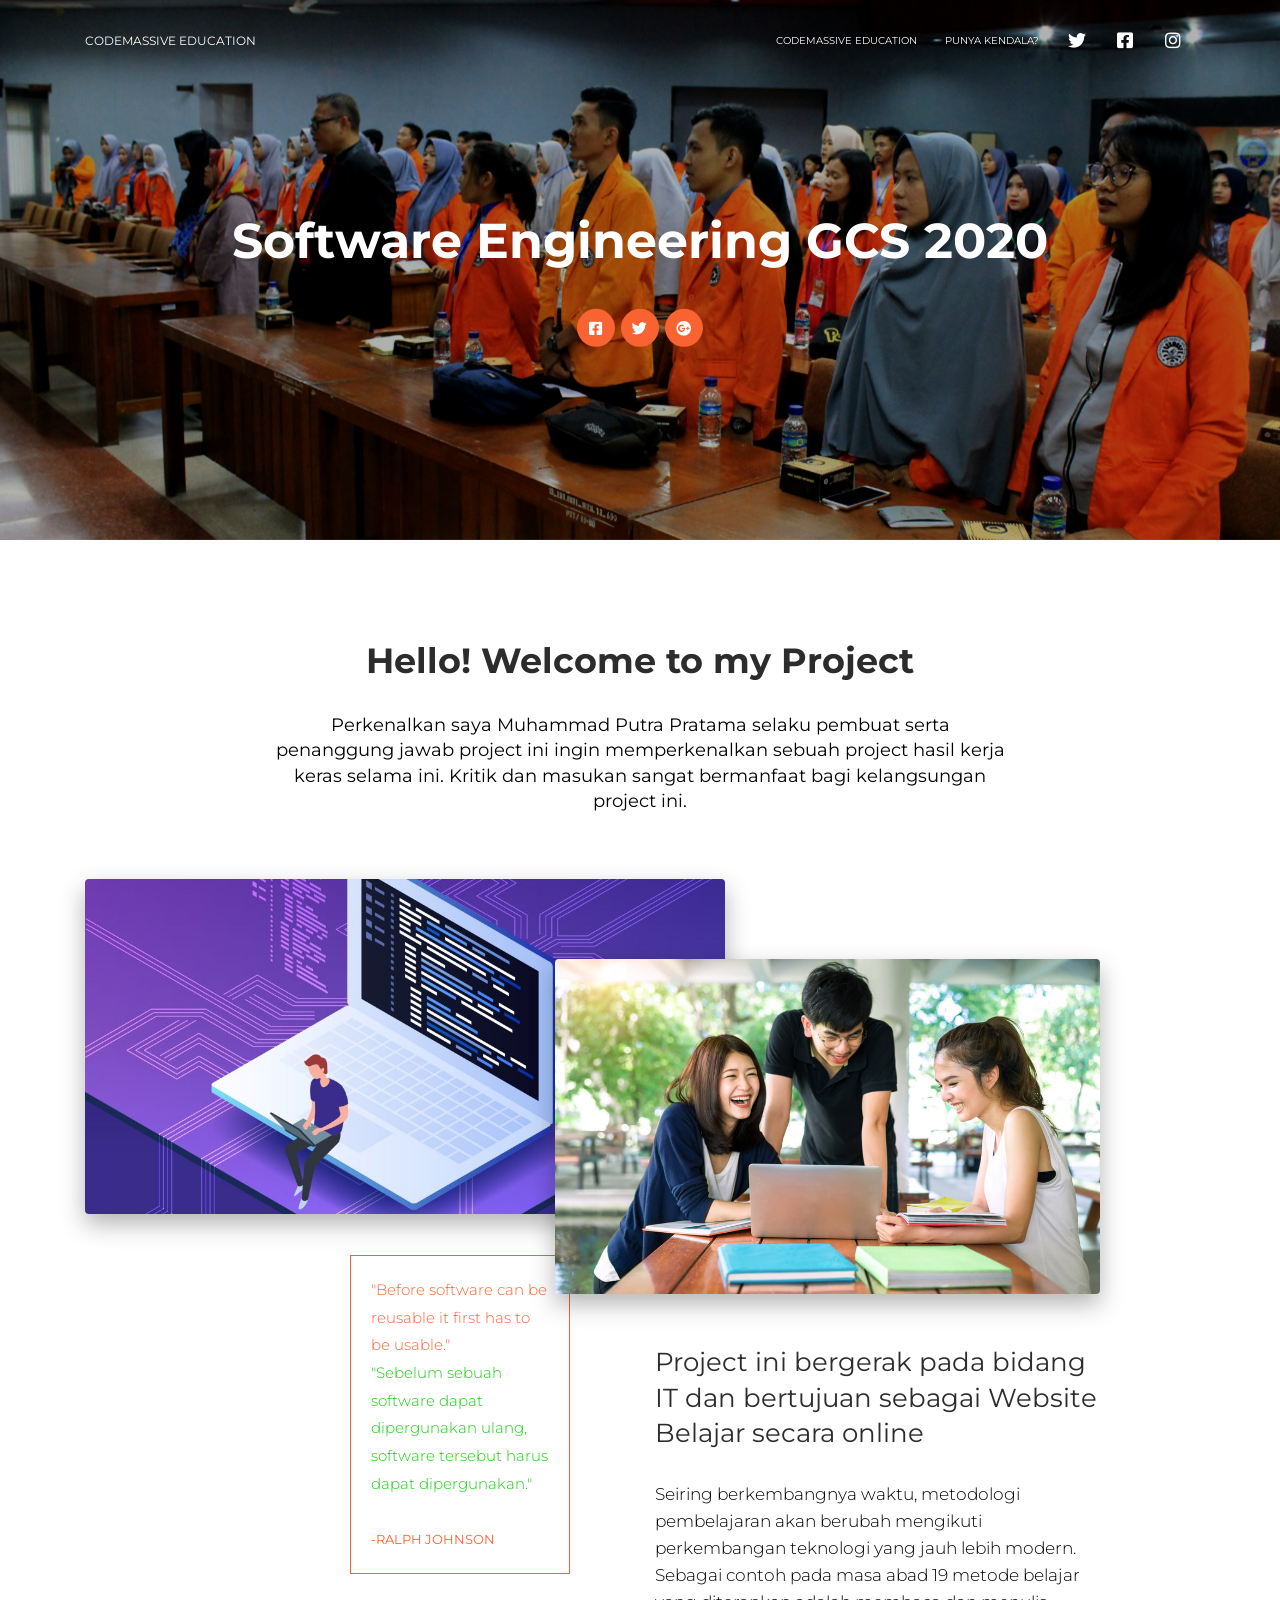
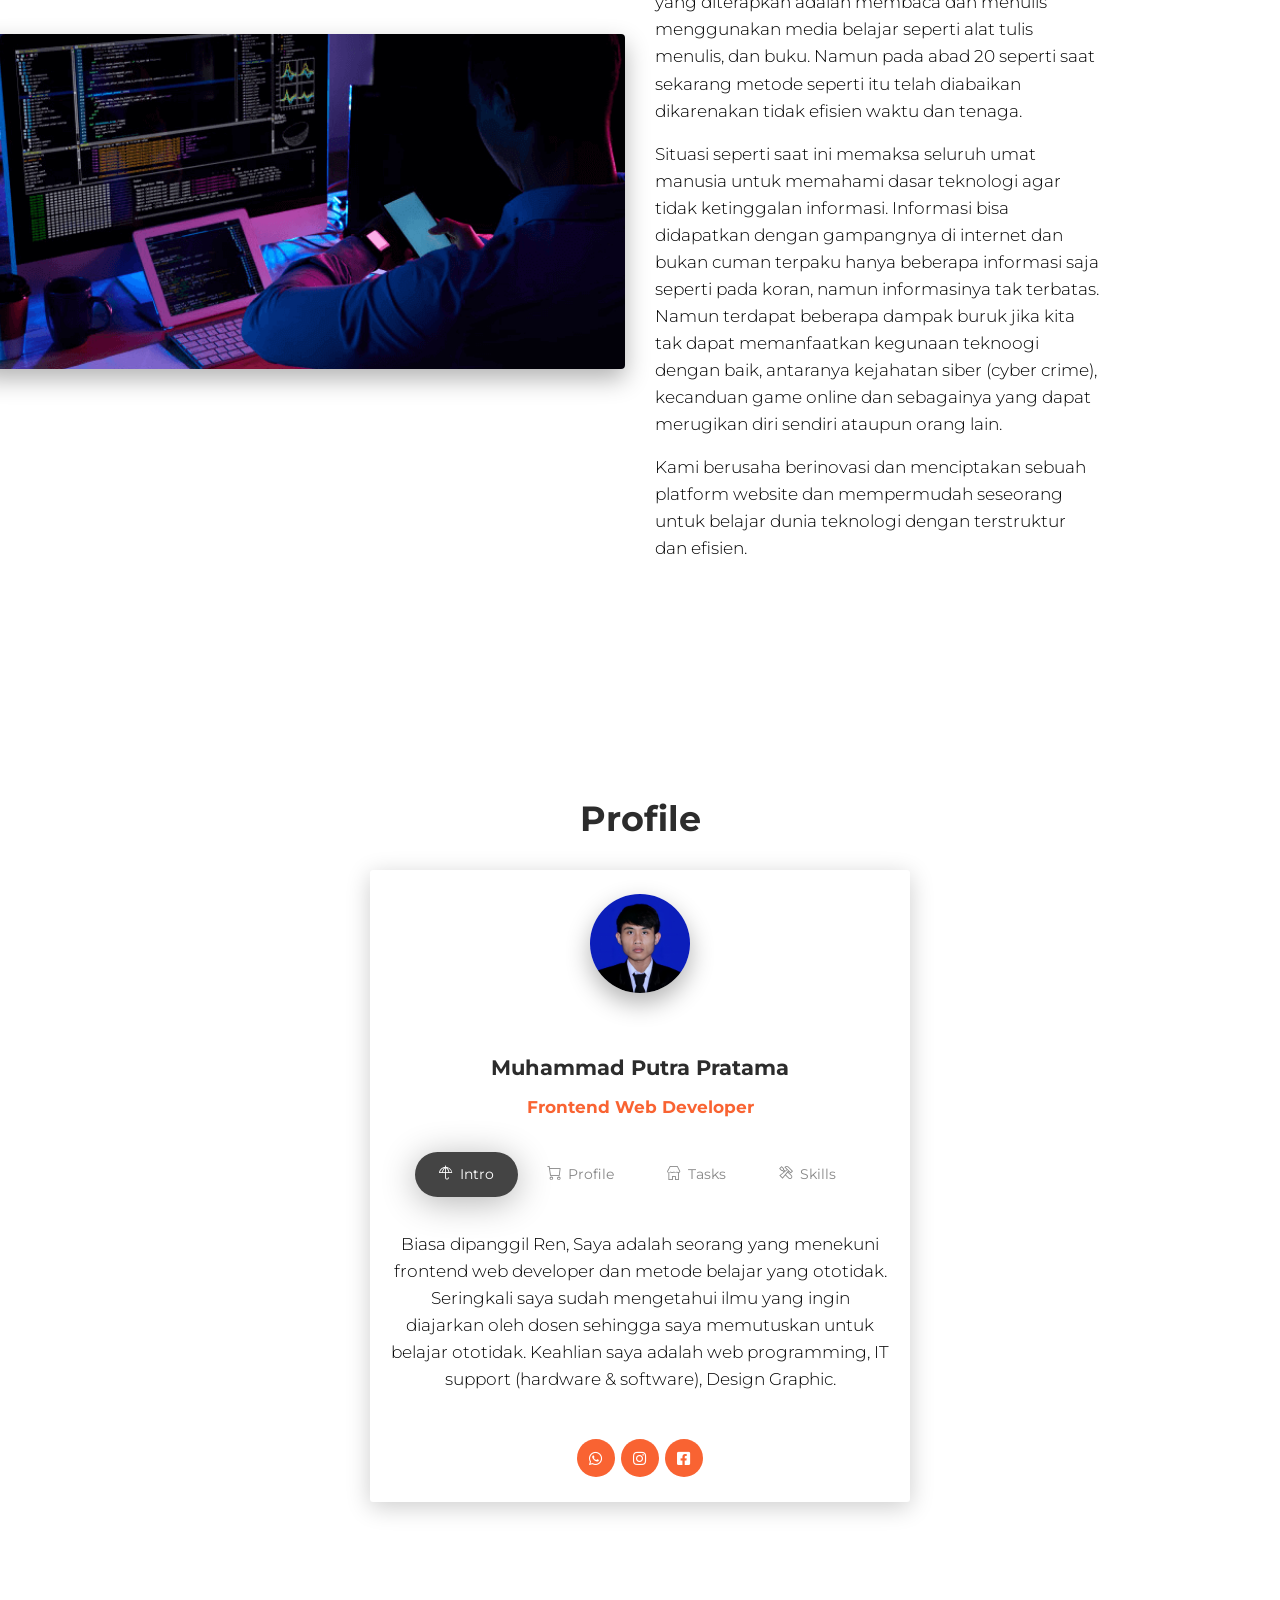
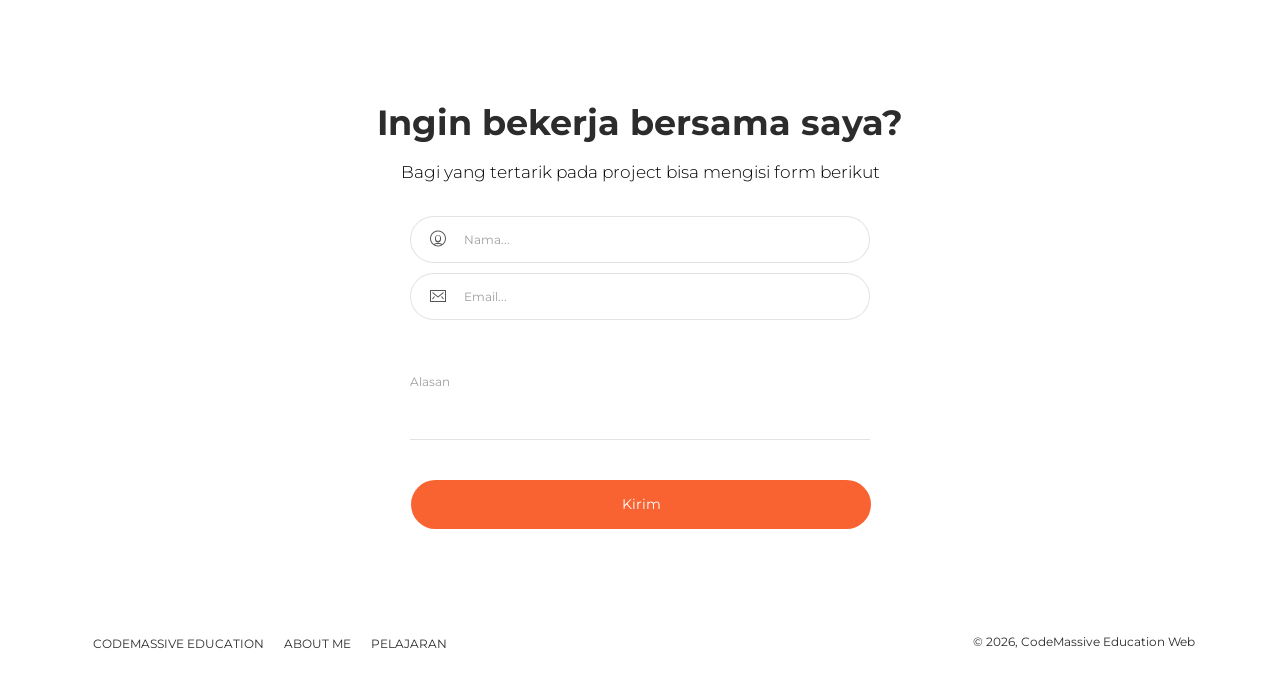
==== commit 248b9e4a: "revisi pada section card body" ====
--- a/landingpage.html
+++ b/landingpage.html
@@ -160,7 +160,7 @@
                       <!-- Tab panes -->
                       <div class="tab-content text-center">
                         <div class="tab-pane active" id="intro" role="tabpanel">
-                          <p>Biasa dipanggil Ren, Saya adalah seorang frontend web developer dan metode belajar yang ototidak. Seringkali saya sudah mengetahui ilmu yang ingin diajarkan oleh dosen sehingga saya memutuskan untuk  belajar ototidak. Keahlian saya adalah web programming, IT support (hardware & software), Copywriting.</p>
+                          <p>Biasa dipanggil Ren, Saya adalah seorang yang menekuni frontend web developer dan metode belajar yang ototidak. Seringkali saya sudah mengetahui ilmu yang ingin diajarkan oleh dosen sehingga saya memutuskan untuk  belajar ototidak. Keahlian saya adalah web programming, IT support (hardware & software), Design Graphic.</p>
                         </div>
                         <div class="tab-pane" id="profile" role="tabpanel">
                           <p>Nama Lengkap <span class="text-primary">Muhammad Putra Pratama</span><br>
@@ -176,7 +176,7 @@
                           <p>
                             Membuat wireframe sebuah website<br>
                             Mengatur tata letak (layout) halaman<br>
-                            Memaksimalkan kenyamanan tampilan untuk kepuasan users<br>
+                            Memaksimalkan kenyamanan tampilan untuk kepuasan user<br>
                           </p>
                         </div>
                         <div class="tab-pane" id="skills" role="tabpanel">
@@ -186,7 +186,7 @@
                             Javascript<br>
                             Bootstrap, Angular.js<br>
                             PHP & MySQL<br>
-                            Graphic Design (ex. Photoshop)
+                            Graphic Design (ex. Photoshop, pixellab)
                           </p>
                         </div>
                       </div>
--- a/assets/css/now-ui-kit.css
+++ b/assets/css/now-ui-kit.css
@@ -1,3 +1,8 @@
+p{
+  color: #000;
+  font-weight: 400; 
+}
+
 .bootstrap-switch {
   display: inline-block;
   direction: ltr;
@@ -3579,11 +3584,15 @@
   margin-top: -25px;
 }
 
-.description,
 .card-description,
 .footer-big p {
   color: #9A9A9A;
   font-weight: 300;
+}
+
+.description{
+  color: #000;
+  
 }
 
 .category {
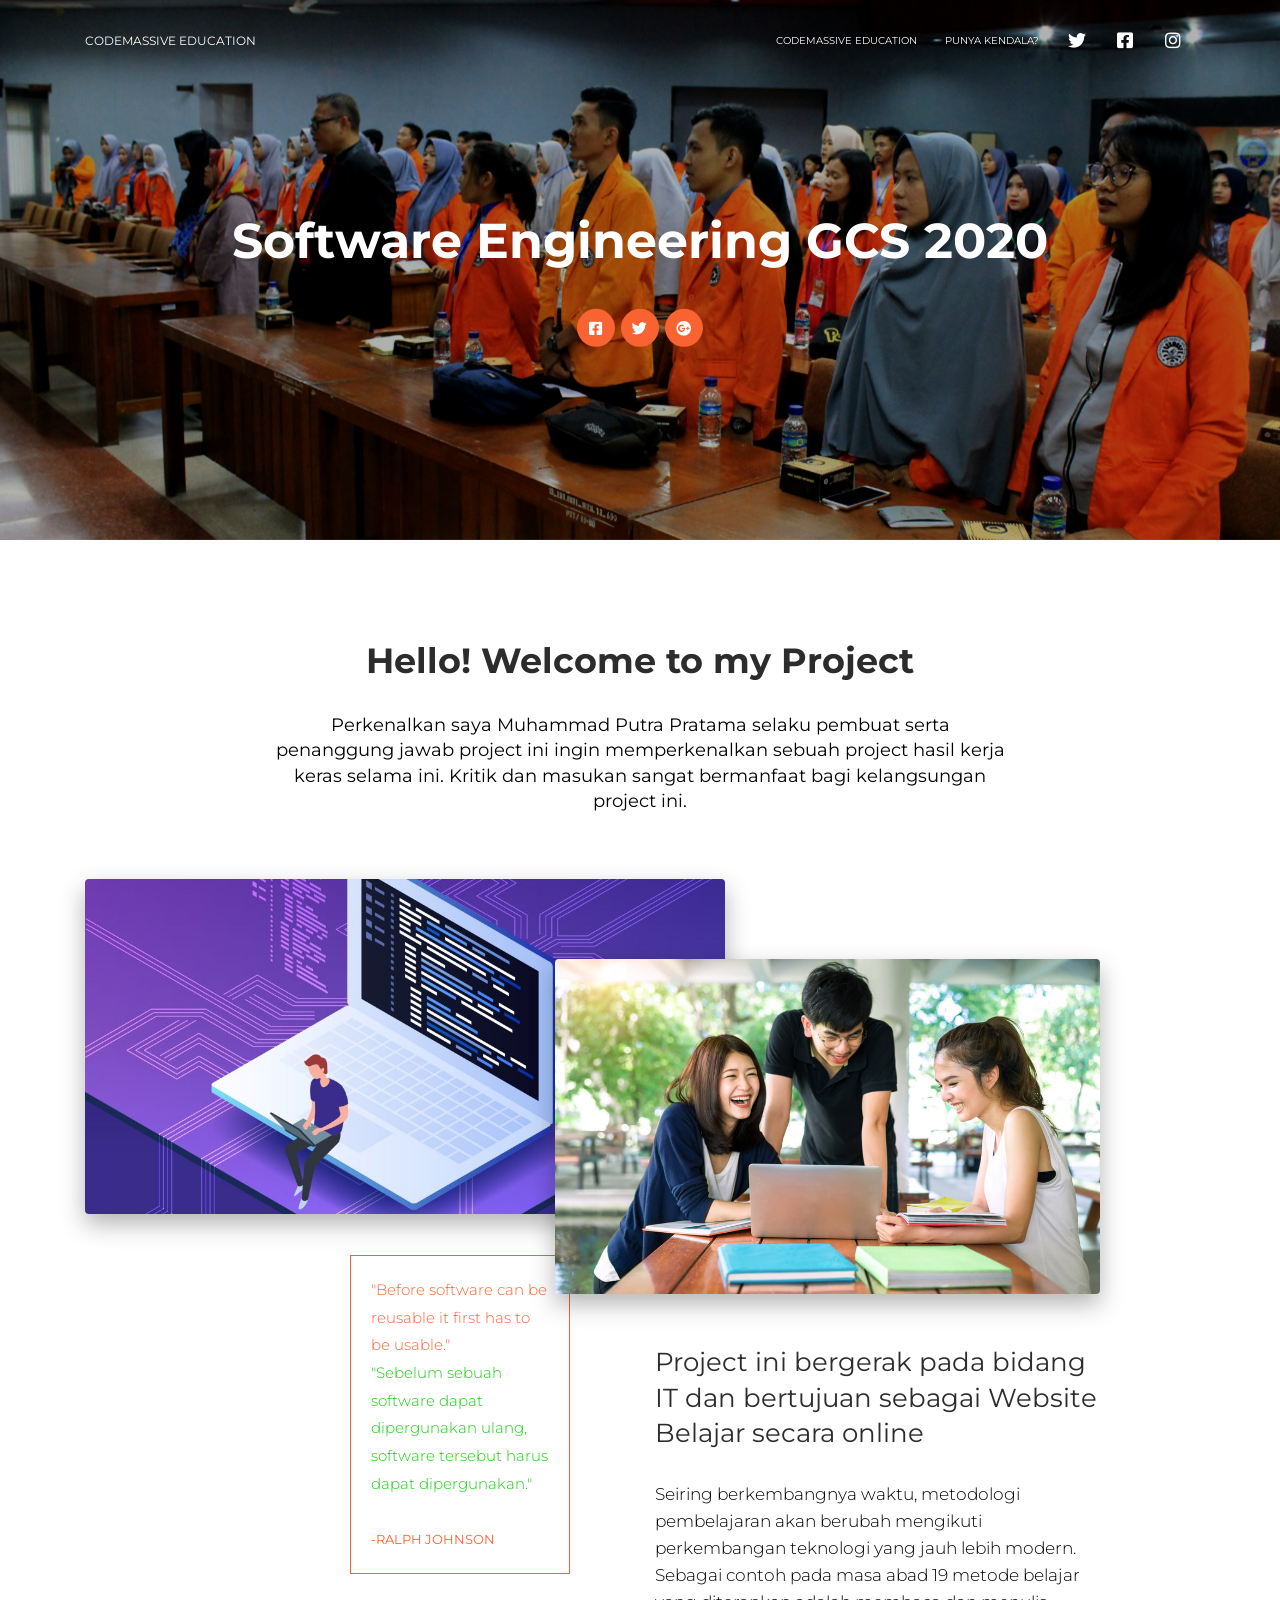
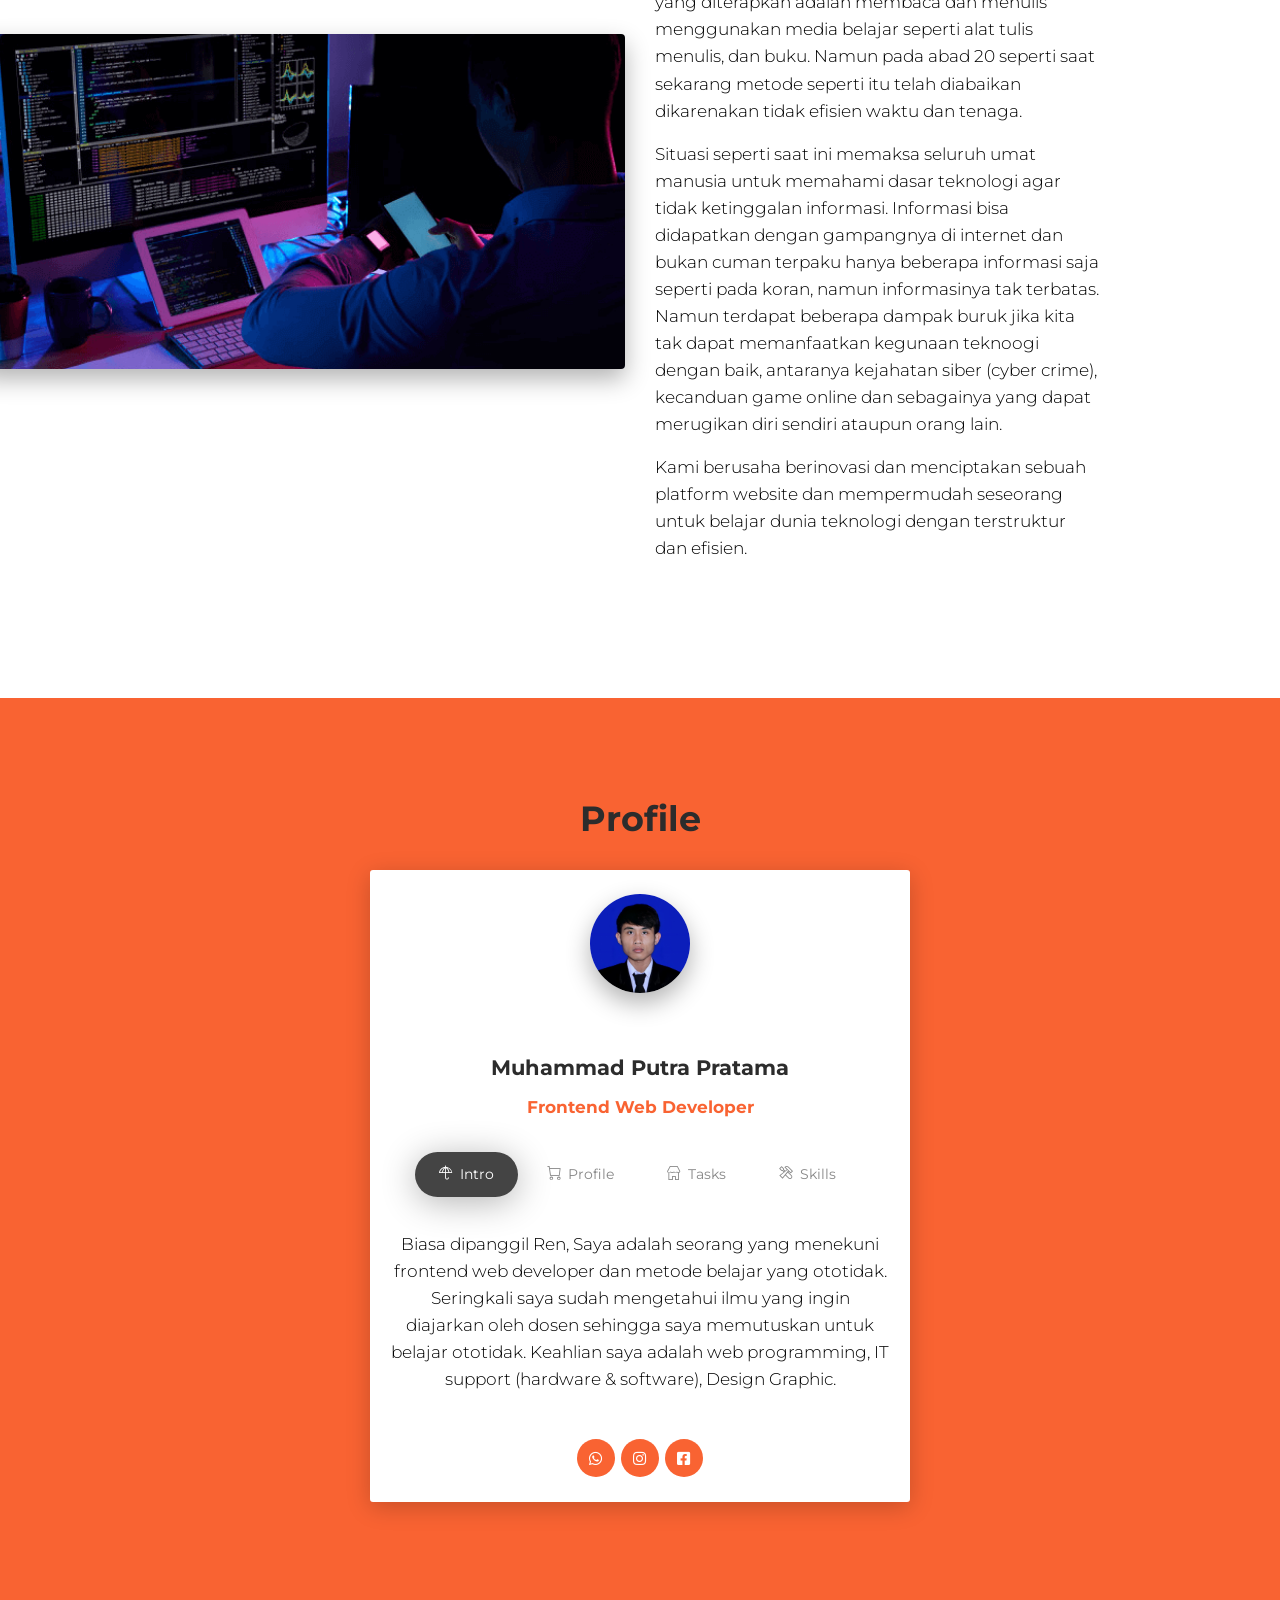
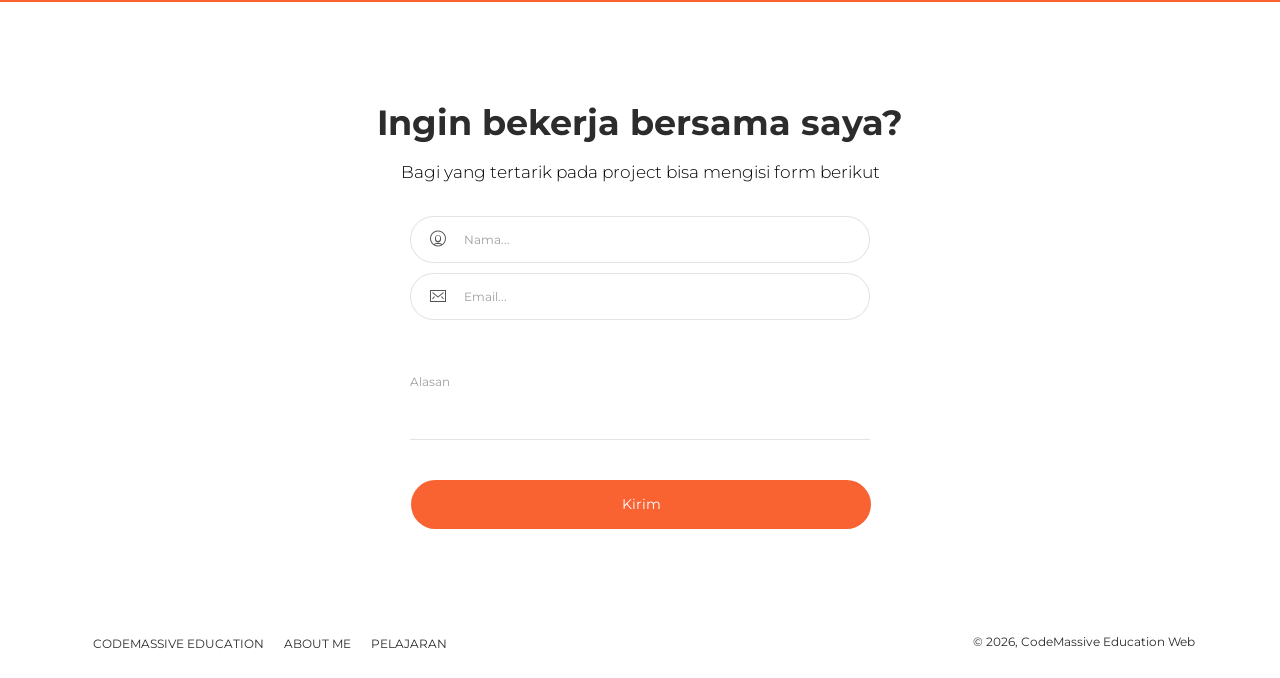
==== commit 118caae1: "mengubah warna bg menjadi primary pada section profile" ====
--- a/landingpage.html
+++ b/landingpage.html
@@ -121,7 +121,7 @@
         </div>
       </div>
     </div>
-    <div class="section section-team text-center" >
+    <div class="section section-team bg-primary text-center" >
       <div class="container">
         <h2 class="title">Profile</h2>
         <div class="team">
--- a/assets/css/now-ui-kit.css
+++ b/assets/css/now-ui-kit.css
@@ -1,6 +1,6 @@
 p{
   color: #000;
-  font-weight: 400; 
+  font-weight: 400;
 }
 
 .bootstrap-switch {
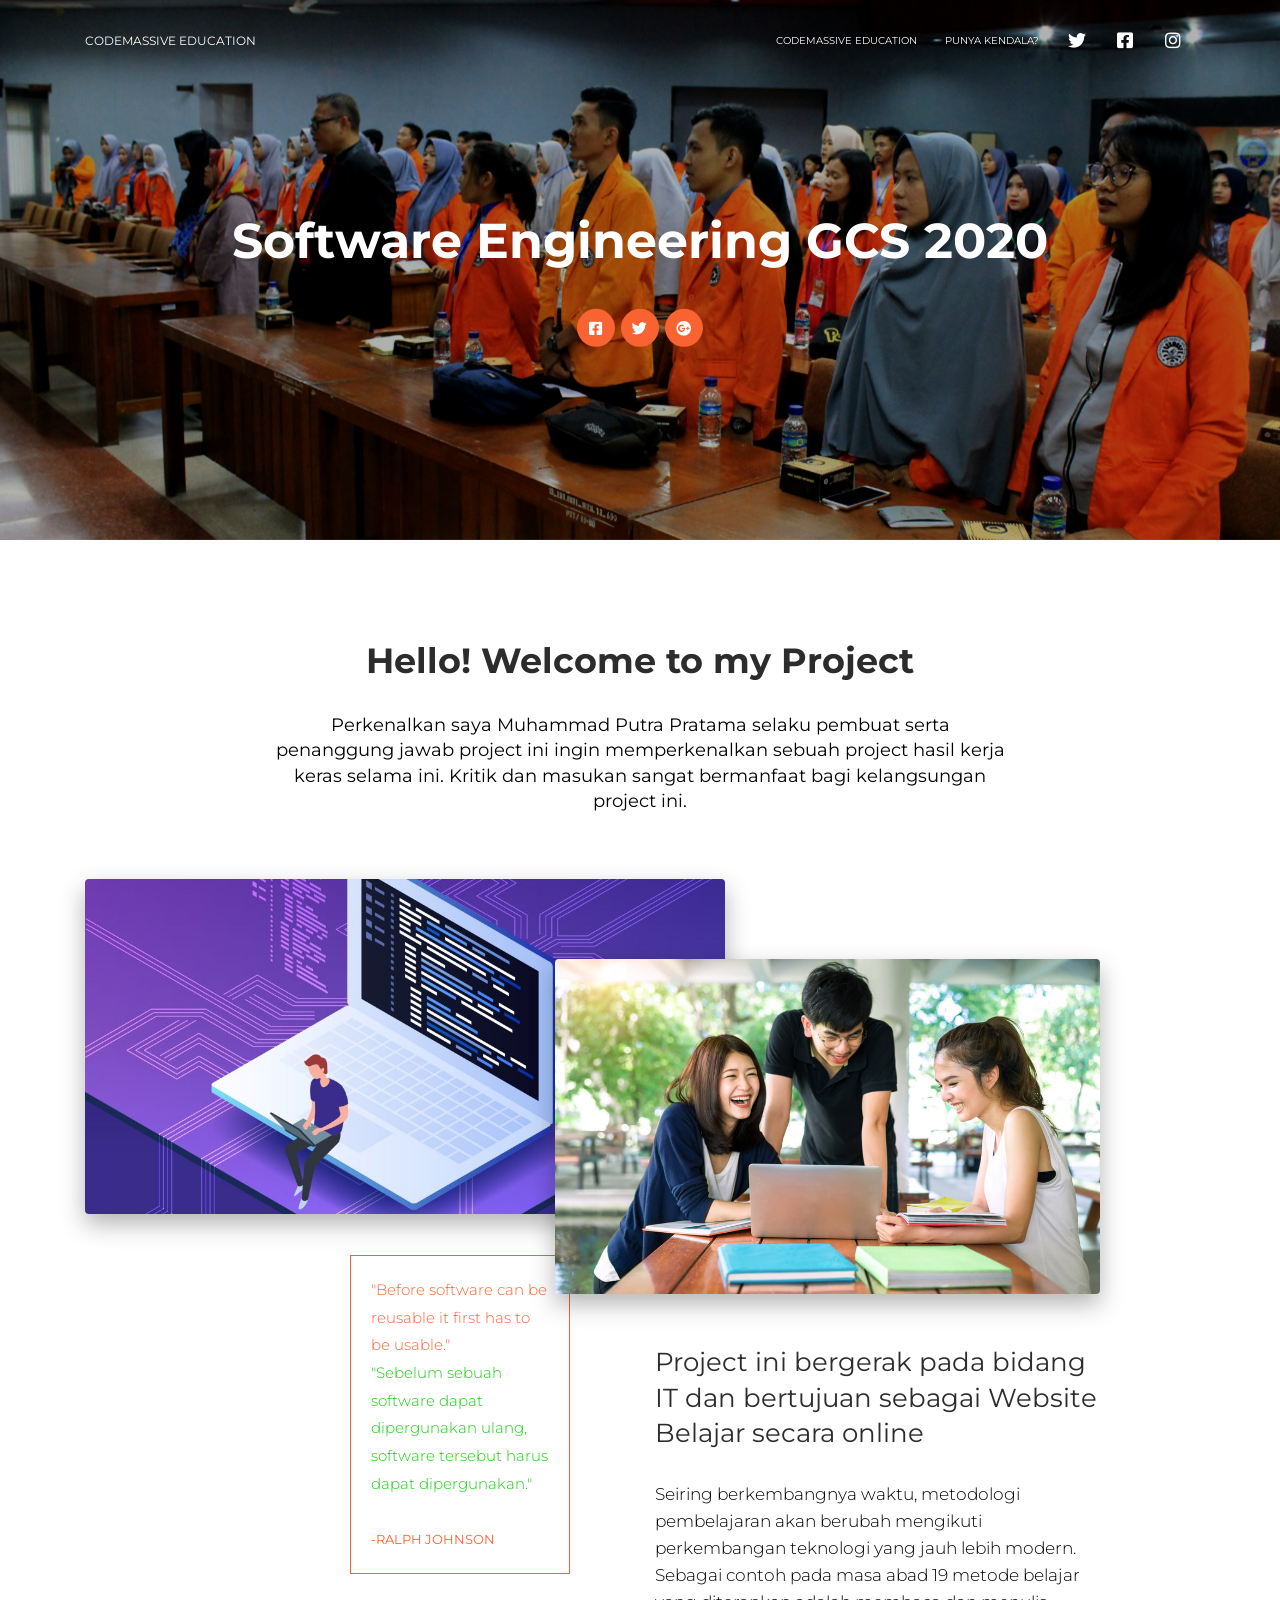
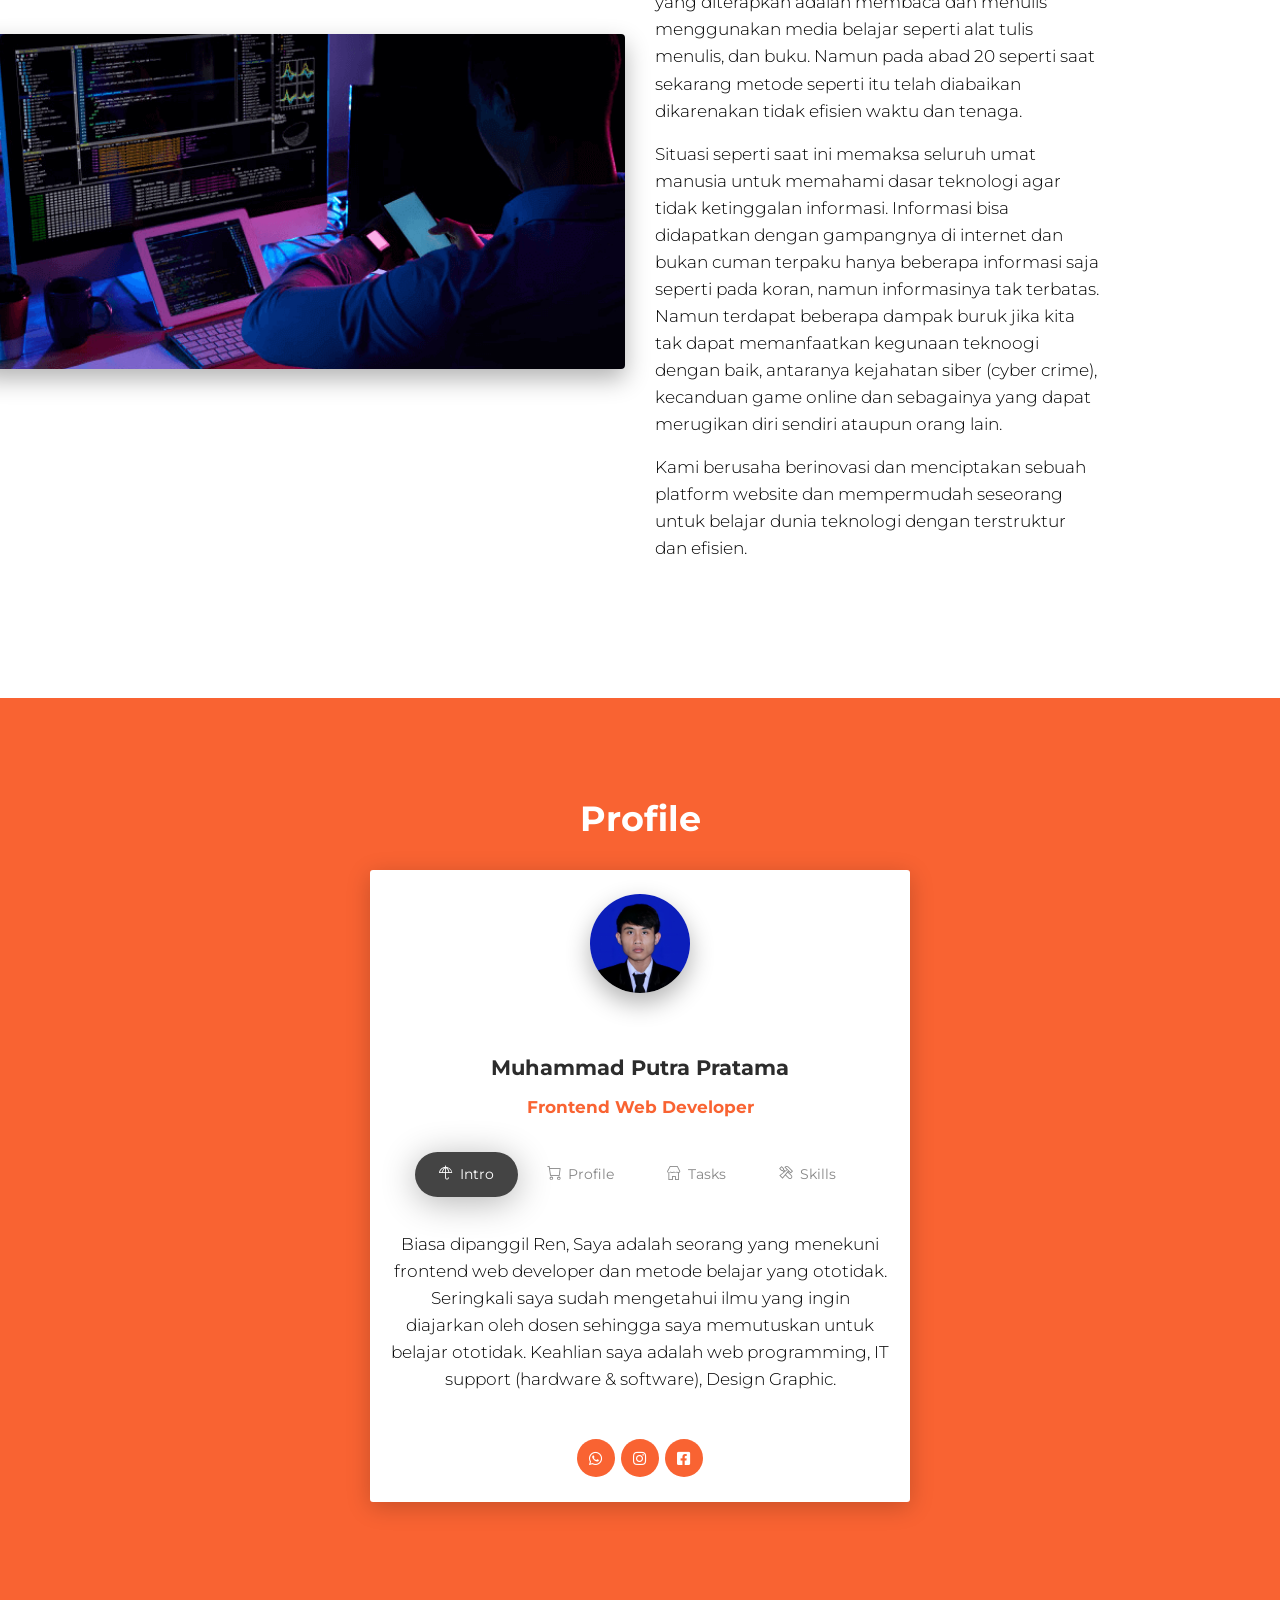
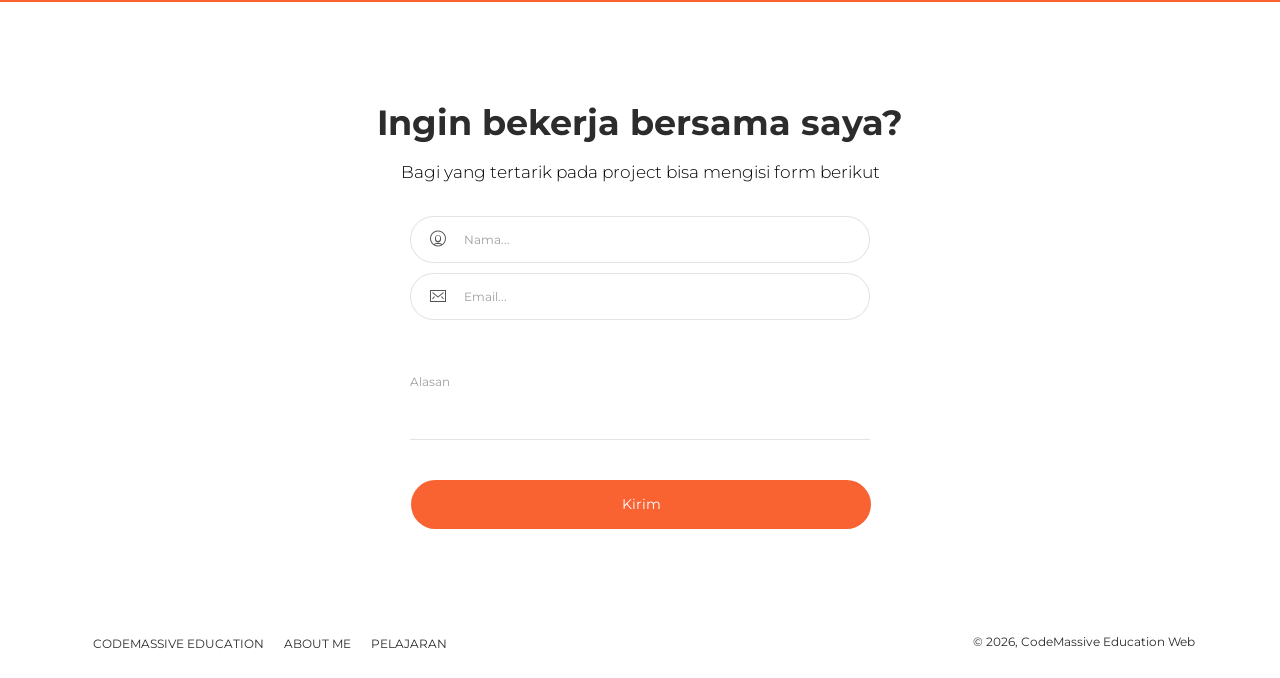
==== commit 2668c0a7: "merubah warna font profile" ====
--- a/landingpage.html
+++ b/landingpage.html
@@ -123,7 +123,7 @@
     </div>
     <div class="section section-team bg-primary text-center" >
       <div class="container">
-        <h2 class="title">Profile</h2>
+        <h2 class="title text-white">Profile</h2>
         <div class="team">
           <div class="row">
             <div class="col-md-10 ml-auto col-xl-6 mr-auto">
